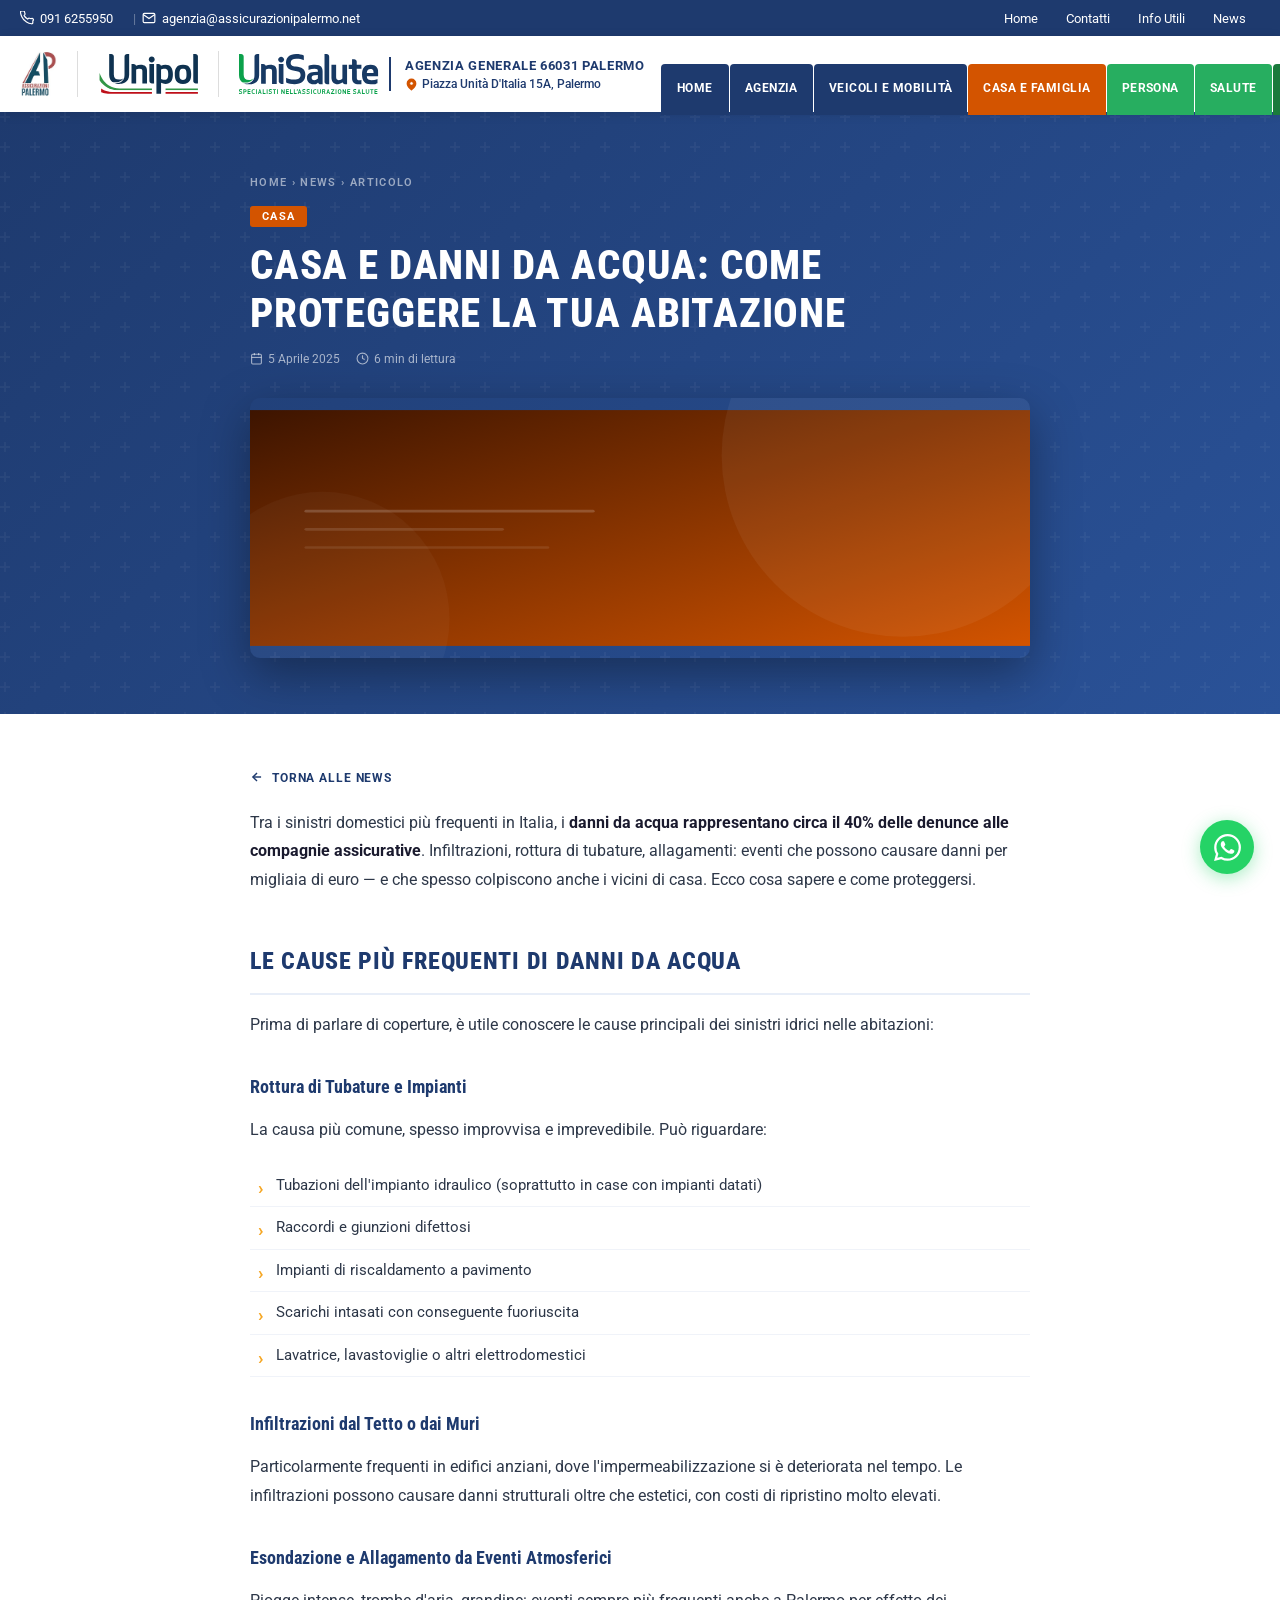
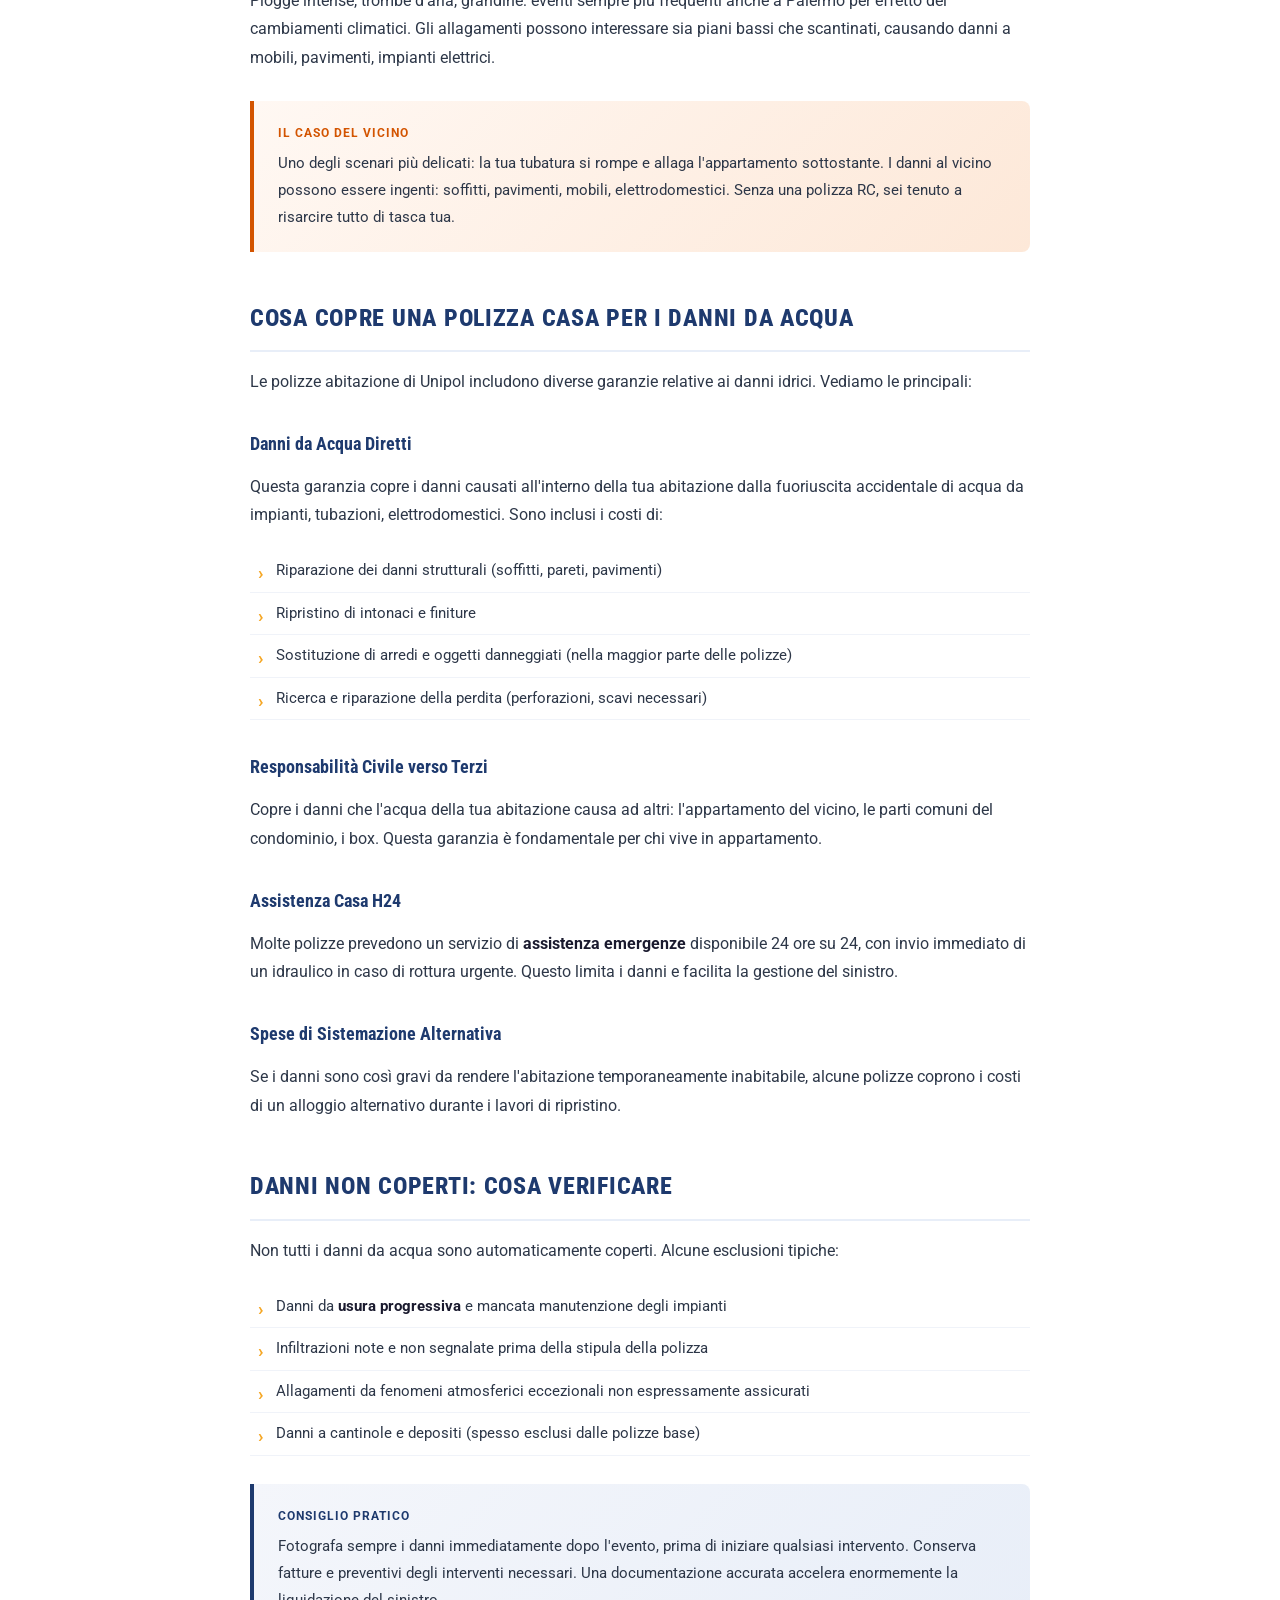
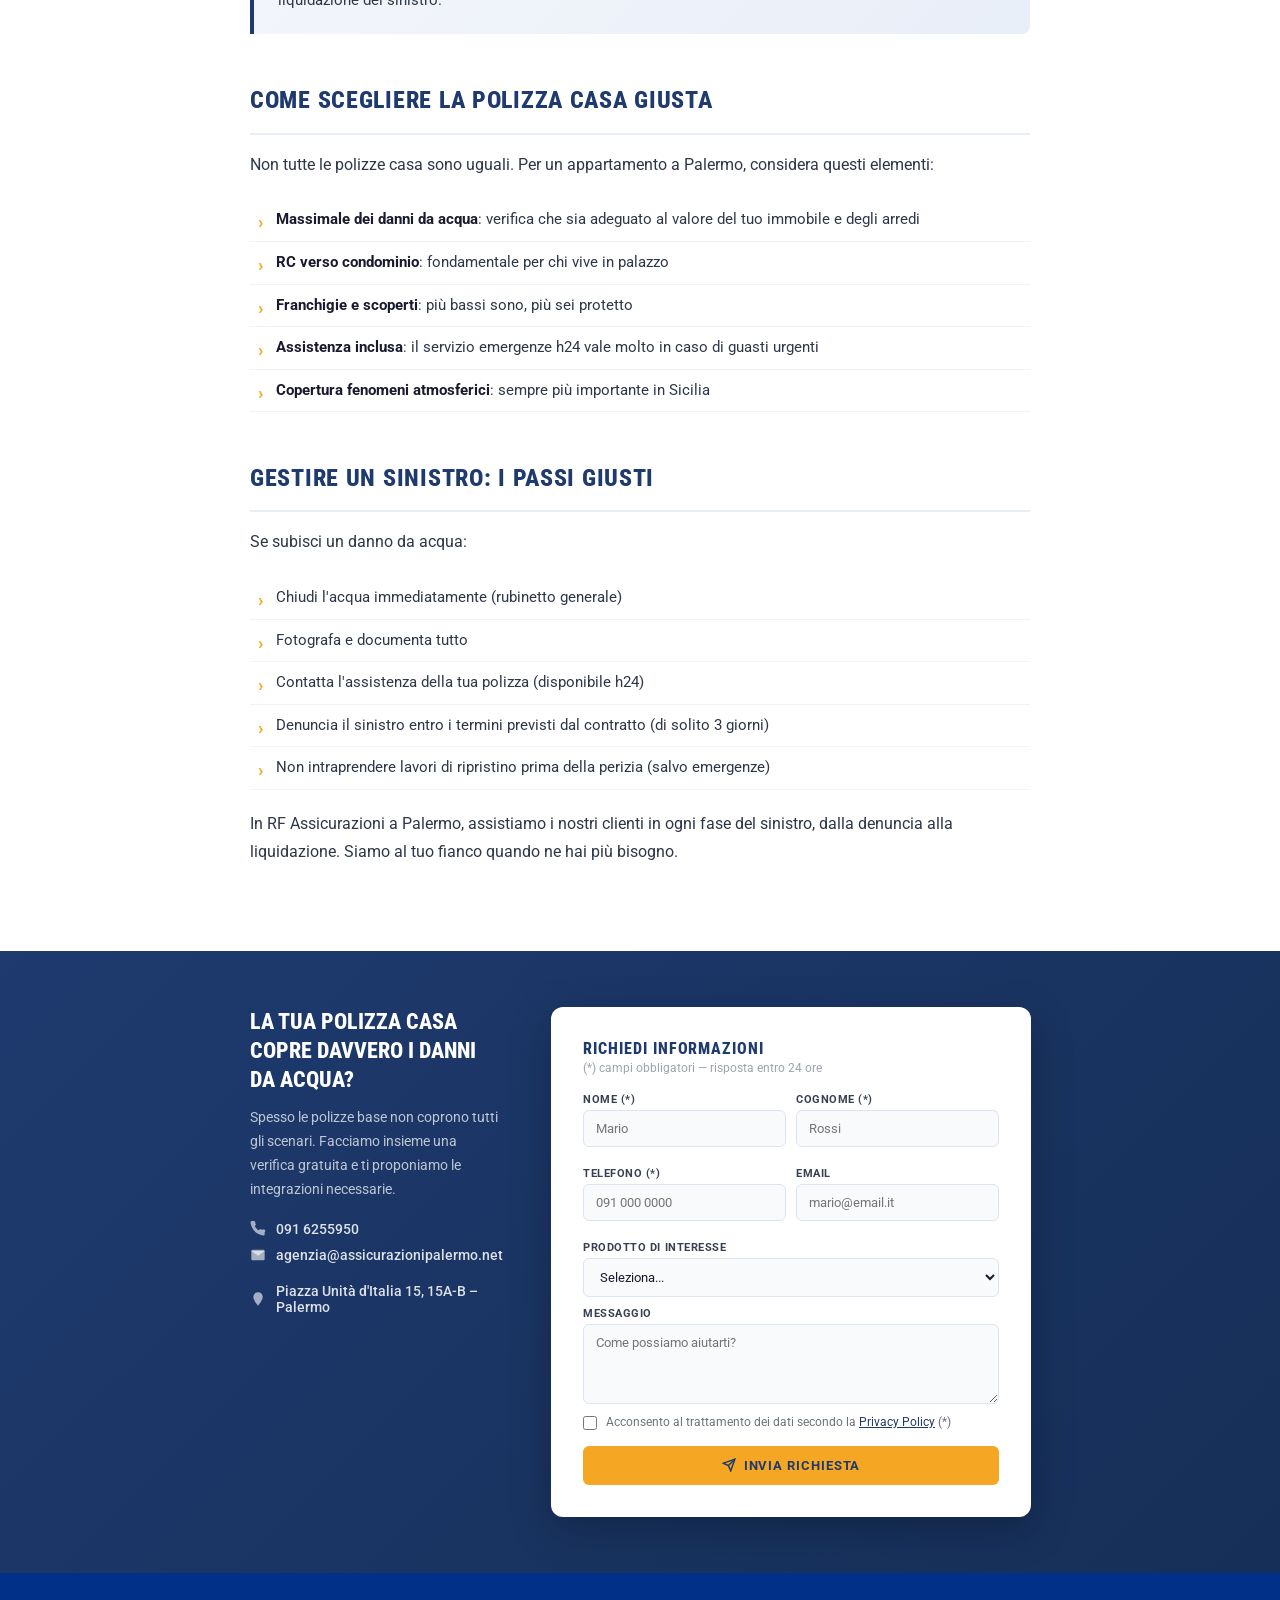
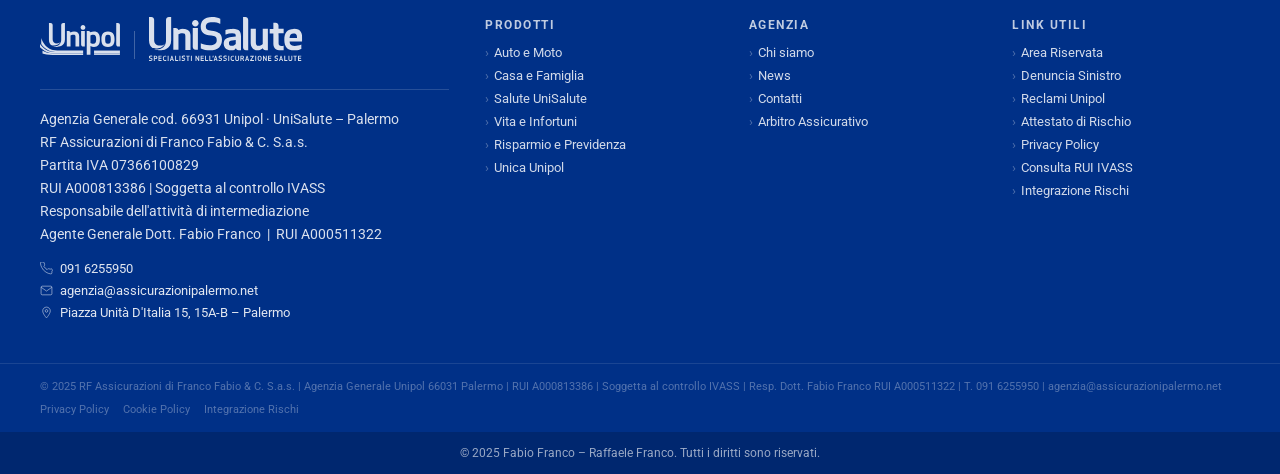
==== news-casa-acqua.html @ b0387297 "Add files via upload" ====
<!DOCTYPE html>
<html lang="it-IT">
<head>

<meta charset="UTF-8">
<meta name="viewport" content="width=device-width, initial-scale=1.0">
<title>Casa e Danni da Acqua: Come Proteggere la Tua Abitazione | RF Assicurazioni Palermo</title>
<meta name="description" content="Guida completa ai danni da acqua in casa: cause, coperture assicurative, cosa fare in caso di sinistro. Polizze casa Unipol a Palermo.">
<link href="https://fonts.googleapis.com/css2?family=Roboto:wght@300;400;500;700&family=Roboto+Condensed:wght@700&display=swap" rel="stylesheet">
<link rel="stylesheet" href="assets/css/style.css">

<style>
/* ══ ARTICLE PAGE ═══════════════════════════════════════════════════════ */
.art-hero{background:linear-gradient(135deg,#1e3a6e 0%,#2a5298 100%);padding:64px 0 56px;position:relative;overflow:hidden}
.art-hero::before{content:'';position:absolute;inset:0;background:url("data:image/svg+xml,%3Csvg width='60' height='60' viewBox='0 0 60 60' xmlns='http://www.w3.org/2000/svg'%3E%3Cg fill='%23ffffff' fill-opacity='0.04'%3E%3Cpath d='M36 34v-4h-2v4h-4v2h4v4h2v-4h4v-2h-4zm0-30V0h-2v4h-4v2h4v4h2V6h4V4h-4zM6 34v-4H4v4H0v2h4v4h2v-4h4v-2H6zM6 4V0H4v4H0v2h4v4h2V6h4V4H6z'/%3E%3C/g%3E%3C/svg%3E")}
.art-hero-in{max-width:860px;margin:0 auto;padding:0 40px;position:relative;z-index:1}
.art-breadcrumb{font-size:.7rem;font-weight:600;color:rgba(255,255,255,.55);text-transform:uppercase;letter-spacing:.12em;margin-bottom:16px}
.art-breadcrumb a{color:rgba(255,255,255,.55);text-decoration:none}
.art-breadcrumb a:hover{color:#f5a623}
.art-cat{display:inline-block;font-size:.68rem;font-weight:700;text-transform:uppercase;letter-spacing:.12em;color:#fff;background:rgba(255,255,255,.18);border-radius:3px;padding:4px 12px;margin-bottom:14px}
.art-hero h1{font-family:'Roboto Condensed',sans-serif;font-size:clamp(1.8rem,3.2vw,2.7rem);font-weight:800;color:#fff;line-height:1.18;margin-bottom:14px;text-transform:uppercase;letter-spacing:.02em}
.art-meta{display:flex;align-items:center;gap:16px;font-size:.76rem;color:rgba(255,255,255,.6)}
.art-meta span{display:flex;align-items:center;gap:5px}
.art-hero-img{width:100%;max-width:860px;margin:32px auto 0;display:block;border-radius:10px;overflow:hidden;box-shadow:0 16px 48px rgba(0,0,0,.35)}
.art-hero-img svg{width:100%;height:260px;display:block}

/* Article layout */
.art-layout{max-width:860px;margin:0 auto;padding:56px 40px 64px}
.art-body{font-size:.97rem;color:#2d3748;line-height:1.85;font-family:'Roboto',sans-serif}
.art-body h2{font-family:'Roboto Condensed',sans-serif;font-size:1.5rem;font-weight:800;color:#1e3a6e;text-transform:uppercase;letter-spacing:.03em;margin:44px 0 16px;padding-bottom:10px;border-bottom:2px solid #e8eef8}
.art-body h3{font-family:'Roboto Condensed',sans-serif;font-size:1.15rem;font-weight:700;color:#1e3a6e;margin:30px 0 12px}
.art-body p{margin-bottom:20px}
.art-body strong{color:#1a1a2e;font-weight:700}
.art-body ul,.art-body ol{margin:16px 0 20px 0;padding-left:0;list-style:none}
.art-body ul li,.art-body ol li{padding:7px 0 7px 26px;position:relative;border-bottom:1px solid #f0f3f9;font-size:.93rem}
.art-body ul li::before{content:'›';position:absolute;left:8px;color:#f5a623;font-weight:700;font-size:1.1rem}
.art-body ol{counter-reset:ol}
.art-body ol li::before{counter-increment:ol;content:counter(ol)'.';position:absolute;left:0;color:#1e3a6e;font-weight:700}

/* Callout box */
.art-callout{background:linear-gradient(135deg,#f4f6fb,#e8eef8);border-left:4px solid #1e3a6e;border-radius:0 8px 8px 0;padding:20px 24px;margin:28px 0;font-size:.92rem}
.art-callout strong{display:block;color:#1e3a6e;font-size:.78rem;text-transform:uppercase;letter-spacing:.08em;margin-bottom:6px}
.art-callout.orange{background:linear-gradient(135deg,#fff8f3,#fde8d8);border-color:#d35400}
.art-callout.orange strong{color:#d35400}
.art-callout.green{background:linear-gradient(135deg,#f0faf5,#d4f0e3);border-color:#27ae60}
.art-callout.green strong{color:#27ae60}

/* CTA section */
.art-cta-section{background:linear-gradient(135deg,#1e3a6e 0%,#162f58 100%);padding:56px 0}
.art-cta-in{max-width:860px;margin:0 auto;padding:0 40px}
.art-cta-grid{display:grid;grid-template-columns:1fr 1.1fr;gap:48px;align-items:start}
.art-cta-text h2{font-family:'Roboto Condensed',sans-serif;font-size:1.4rem;font-weight:800;color:#fff;text-transform:uppercase;margin-bottom:10px;line-height:1.3}
.art-cta-text p{font-size:.88rem;color:rgba(255,255,255,.72);line-height:1.72;margin-bottom:20px}
.art-cta-info{display:flex;align-items:center;gap:10px;margin-bottom:10px}
.art-cta-info svg{width:16px;height:16px;fill:rgba(255,255,255,.6);flex-shrink:0}
.art-cta-info a{font-size:.86rem;color:rgba(255,255,255,.85);text-decoration:none;font-weight:500}
.art-cta-info a:hover{color:#f5a623}
.art-form-box{background:#fff;border-radius:12px;padding:32px;box-shadow:0 12px 40px rgba(0,0,0,.25)}
.art-form-box h3{font-family:'Roboto Condensed',sans-serif;font-size:1rem;font-weight:800;color:#1e3a6e;text-transform:uppercase;letter-spacing:.06em;margin-bottom:3px}
.art-form-sub{font-size:.74rem;color:#9ca3af;margin-bottom:18px}
.af-row{display:grid;grid-template-columns:1fr 1fr;gap:10px;margin-bottom:10px}
.af-g{display:flex;flex-direction:column;gap:4px;margin-bottom:10px}
.af-g label{font-size:.68rem;font-weight:700;color:#374151;text-transform:uppercase;letter-spacing:.05em}
.af-g input,.af-g select,.af-g textarea{border:1.5px solid #dde3ef;border-radius:6px;padding:10px 12px;font-size:.84rem;font-family:'Roboto',sans-serif;color:#1a1a2e;background:#f9fafb;outline:none;transition:border .2s}
.af-g input:focus,.af-g select:focus,.af-g textarea:focus{border-color:#1e3a6e;background:#fff}
.af-g textarea{resize:vertical;min-height:80px}
.af-privacy{display:flex;align-items:flex-start;gap:9px;margin-bottom:14px;font-size:.74rem;color:#6b7280;line-height:1.5}
.af-privacy input{width:14px;height:14px;margin-top:2px;accent-color:#1e3a6e;flex-shrink:0}
.af-privacy a{color:#1e3a6e}
.af-submit{width:100%;display:flex;align-items:center;justify-content:center;gap:8px;background:#f5a623;color:#1e3a6e;font-family:'Roboto',sans-serif;font-weight:700;font-size:.82rem;text-transform:uppercase;letter-spacing:.07em;border:none;border-radius:6px;padding:12px 20px;cursor:pointer;transition:background .2s,transform .15s}
.af-submit:hover{background:#e5941e;transform:translateY(-1px)}
.af-submit svg{stroke:currentColor;fill:none}

/* Back link */
.art-back{display:flex;align-items:center;gap:8px;font-size:.78rem;font-weight:700;color:#1e3a6e;text-decoration:none;text-transform:uppercase;letter-spacing:.07em;margin-bottom:24px;transition:color .15s}
.art-back:hover{color:#f5a623}
.art-back svg{stroke:currentColor;fill:none;width:14px;height:14px}

@media(max-width:768px){
  .art-hero-in,.art-layout,.art-cta-in{padding-left:20px;padding-right:20px}
  .art-hero{padding:40px 0 36px}
  .art-layout{padding-top:36px;padding-bottom:48px}
  .art-cta-grid{grid-template-columns:1fr}
  .af-row{grid-template-columns:1fr}
  .art-form-box{padding:22px 16px}
}
@media(max-width:480px){
  .art-hero h1{font-size:1.5rem}
}
</style>
</head>
<body class="page-news">
<!-- ══ TOPBAR ══ -->
<div class="topbar">
  <div class="topbar-in">
    <div class="t-left">
      <a href="tel:+390916255950" class="t-item">
        <svg viewBox="0 0 24 24"><path d="M22 16.92v3a2 2 0 01-2.18 2 19.79 19.79 0 01-8.63-3.07A19.5 19.5 0 013.07 9.81 19.79 19.79 0 01.84 2 2 2 0 012.83 0h3a2 2 0 012 1.72c.127.96.361 1.903.7 2.81a2 2 0 01-.45 2.11L7.09 7.91a16 16 0 006 6l.98-.98a2 2 0 012.11-.45c.907.339 1.85.573 2.81.7A2 2 0 0122 16.92z"/></svg>
        091 6255950
      </a>
      <span class="t-sep-v">|</span>
      <a href="mailto:agenzia@assicurazionipalermo.net" class="t-item">
        <svg viewBox="0 0 24 24"><path d="M4 4h16c1.1 0 2 .9 2 2v12c0 1.1-.9 2-2 2H4c-1.1 0-2-.9-2-2V6c0-1.1.9-2 2-2z"/><polyline points="22,6 12,13 2,6"/></svg>
        agenzia@assicurazionipalermo.net
      </a>
    </div>
            <div class="t-right">
      <a href="index.html">Home</a>
      <a href="index.html#contatti">Contatti</a>
      <a href="page-info-utili.html">Info Utili</a>
      <a href="page-news.html" class="t-btn-solid">News</a>
    </div>
  </div>
</div>

<!-- ══ HEADER ══ -->
<header id="hdr">
  <div class="hdr-in">
    <!-- LOGO GROUP -->
    <div class="logo-group">
      <!-- Logo Assicurazioni Palermo -->
      <!-- logo-link --><a href="index.html" class="logo-main-link" aria-label="Home"><img class="logo-main"
        src="[data-uri]"
        alt="Assicurazioni Palermo"
        onerror="this.style.display='none';document.getElementById('logo-fb').style.display='block'"></a>
      <span id="logo-fb" style="display:none;font-family:'Roboto Condensed',sans-serif;font-weight:700;font-size:1rem;color:#2a5298">Assicurazioni Palermo</span>

      <div class="logo-sep"></div>

      <!-- Logo Unipol (stesso del sito valoreunipol) -->
      <img class="logo-unipol" src="[data-uri]" alt="Unipol">
      
      <div class="logo-sep"></div>

      <!-- Logo UniSalute -->
      <img class="logo-unisalute" src="[data-uri]" alt="UniSalute">
      
      <div class="agenzia-label">
        <strong>Agenzia Generale 66031 Palermo</strong>
        <a href="https://share.google/YKqGY2r3kEYhXg4gZ'Italia+15,+90144+Palermo" target="_blank">
          <svg viewBox="0 0 24 24"><path d="M21 10c0 7-9 13-9 13s-9-6-9-13a9 9 0 0118 0z" fill="#d35400" stroke="#d35400" stroke-width="0"/><circle cx="12" cy="10" r="3" fill="#fff"/></svg>
          Piazza Unità D'Italia 15A, Palermo
        </a>
      </div>
    </div>

    <!-- NAV pulsanti colorati come valoreunipol -->
        <nav class="main-nav" id="main-nav" aria-label="Navigazione principale">
      <a href="index.html" class="nav-agenzia nav-home">Home</a>
      <a href="page-agenzia-(1).html" class="nav-agenzia">Agenzia</a>
      <a href="page-auto-(1).html" class="nav-veicoli">Veicoli e Mobilità</a>
      <a href="page-casa-(1).html" class="nav-casa">Casa e Famiglia</a>
      <a href="page-persona.html" class="nav-persona">Persona</a>
      <a href="page-sanitaria-(1).html" class="nav-salute">Salute</a>
      <a href="page-previdenza.html" class="nav-risparmio">Risparmio e Previdenza</a>
    </nav>
    <div class="ham" onclick="toggleMenu()" id="ham"><span></span><span></span><span></span></div>
  </div>
  <div class="mob-nav" id="mobnav" aria-hidden="true">

  <!-- Header: RF logo + Unipol + UniSalute + chiudi — tutto in una riga bianca -->
  <div class="mnv-head">
    <div class="mnv-logos">
      <a href="index.html" class="mnv-rf-link">
        <img src="[data-uri]" alt="RF Assicurazioni Palermo" class="mnv-rf-logo">
      </a>
      <div class="mnv-sep"></div>
      <img src="[data-uri]" alt="Unipol" class="mnv-logo-img">
      <div class="mnv-sep"></div>
      <img src="[data-uri]" alt="UniSalute" class="mnv-logo-img">
    </div>
    <button class="mnv-close" onclick="closeMenu()" aria-label="Chiudi menu">
      <svg viewBox="0 0 24 24" width="16" height="16" fill="none" stroke="#1e3a6e" stroke-width="2.5"><line x1="18" y1="6" x2="6" y2="18"/><line x1="6" y1="6" x2="18" y2="18"/></svg>
    </button>
  </div>

  <!-- Indirizzo agenzia sotto header -->
  <div class="mnv-address">
    Agenzia Generale 66031 &mdash;
    <a href="https://maps.app.goo.gl/1pdCAauV5kCiYmm87" target="_blank" rel="noopener">Piazza Unità d’Italia 15A, Palermo</a>
  </div>

  <!-- Voci menu -->
  <nav class="mnv-links" aria-label="Navigazione">
    <a href="index.html" class="mnv-item">Home <svg viewBox="0 0 24 24" width="13" height="13" fill="none" stroke="rgba(255,255,255,.4)" stroke-width="2"><line x1="5" y1="12" x2="19" y2="12"/><polyline points="12 5 19 12 12 19"/></svg></a>
    <a href="page-agenzia-(1).html" class="mnv-item">Agenzia <svg viewBox="0 0 24 24" width="13" height="13" fill="none" stroke="rgba(255,255,255,.4)" stroke-width="2"><line x1="5" y1="12" x2="19" y2="12"/><polyline points="12 5 19 12 12 19"/></svg></a>
    <a href="page-auto-(1).html" class="mnv-item">Veicoli e Mobilità <svg viewBox="0 0 24 24" width="13" height="13" fill="none" stroke="rgba(255,255,255,.4)" stroke-width="2"><line x1="5" y1="12" x2="19" y2="12"/><polyline points="12 5 19 12 12 19"/></svg></a>
    <a href="page-casa-(1).html" class="mnv-item">Casa e Famiglia <svg viewBox="0 0 24 24" width="13" height="13" fill="none" stroke="rgba(255,255,255,.4)" stroke-width="2"><line x1="5" y1="12" x2="19" y2="12"/><polyline points="12 5 19 12 12 19"/></svg></a>
    <div class="mnv-dropdown">
      <button class="mnv-dropdown-toggle" onclick="toggleDropdown(this)" type="button">
        Persona <svg viewBox="0 0 24 24" width="11" height="11" fill="none" stroke="rgba(255,255,255,.5)" stroke-width="2"><polyline points="6 9 12 15 18 9"/></svg>
      </button>
      <div class="mnv-dropdown-body">
        <a href="page-infortuni-(1).html">Assicurazione Infortuni <svg viewBox="0 0 24 24" width="13" height="13" fill="none" stroke="rgba(255,255,255,.4)" stroke-width="2"><line x1="5" y1="12" x2="19" y2="12"/><polyline points="12 5 19 12 12 19"/></svg></a>
        <a href="page-tcm-(1).html">TCM <svg viewBox="0 0 24 24" width="13" height="13" fill="none" stroke="rgba(255,255,255,.4)" stroke-width="2"><line x1="5" y1="12" x2="19" y2="12"/><polyline points="12 5 19 12 12 19"/></svg></a>
        <a href="page-sanitaria-(1).html">Sanitaria UniSalute <svg viewBox="0 0 24 24" width="13" height="13" fill="none" stroke="rgba(255,255,255,.4)" stroke-width="2"><line x1="5" y1="12" x2="19" y2="12"/><polyline points="12 5 19 12 12 19"/></svg></a>
        <a href="page-ltc.html">LTC Autosufficienza <svg viewBox="0 0 24 24" width="13" height="13" fill="none" stroke="rgba(255,255,255,.4)" stroke-width="2"><line x1="5" y1="12" x2="19" y2="12"/><polyline points="12 5 19 12 12 19"/></svg></a>
      </div>
    </div>
    <a href="page-previdenza.html" class="mnv-item">Risparmio e Previdenza <svg viewBox="0 0 24 24" width="13" height="13" fill="none" stroke="rgba(255,255,255,.4)" stroke-width="2"><line x1="5" y1="12" x2="19" y2="12"/><polyline points="12 5 19 12 12 19"/></svg></a>
    <a href="page-risparmio.html" class="mnv-item">Previdenza Integrativa <svg viewBox="0 0 24 24" width="13" height="13" fill="none" stroke="rgba(255,255,255,.4)" stroke-width="2"><line x1="5" y1="12" x2="19" y2="12"/><polyline points="12 5 19 12 12 19"/></svg></a>
    <a href="page-investimento.html" class="mnv-item">Investimento <svg viewBox="0 0 24 24" width="13" height="13" fill="none" stroke="rgba(255,255,255,.4)" stroke-width="2"><line x1="5" y1="12" x2="19" y2="12"/><polyline points="12 5 19 12 12 19"/></svg></a>
    <a href="page-medici-(1).html" class="mnv-item">Medici <svg viewBox="0 0 24 24" width="13" height="13" fill="none" stroke="rgba(255,255,255,.4)" stroke-width="2"><line x1="5" y1="12" x2="19" y2="12"/><polyline points="12 5 19 12 12 19"/></svg></a>
    <a href="page-info-utili.html" class="mnv-item">Info Utili <svg viewBox="0 0 24 24" width="13" height="13" fill="none" stroke="rgba(255,255,255,.4)" stroke-width="2"><line x1="5" y1="12" x2="19" y2="12"/><polyline points="12 5 19 12 12 19"/></svg></a>
    <a href="page-news.html" class="mnv-item mnv-active">News <svg viewBox="0 0 24 24" width="13" height="13" fill="none" stroke="rgba(255,255,255,.4)" stroke-width="2"><line x1="5" y1="12" x2="19" y2="12"/><polyline points="12 5 19 12 12 19"/></svg></a>
  </nav>

  <!-- Footer CTA -->
  <div class="mnv-foot">
    <div class="mnv-contact">
      <svg viewBox="0 0 24 24" width="13" height="13" fill="none" stroke="rgba(255,255,255,.5)" stroke-width="2"><path d="M22 16.92v3a2 2 0 01-2.18 2 19.79 19.79 0 01-8.63-3.07A19.5 19.5 0 013.07 9.81 19.79 19.79 0 01.84 2 2 2 0 012.83 0h3a2 2 0 012 1.72c.127.96.361 1.903.7 2.81a2 2 0 01-.45 2.11L7.09 7.91a16 16 0 006 6l.98-.98a2 2 0 012.11-.45c.907.339 1.85.573 2.81.7A2 2 0 0122 16.92z"/></svg>
      <a href="tel:+390916255950">091 6255950</a>
    </div>
    <a href="index.html#contatti" class="mnv-cta-btn">Richiedi preventivo</a>
  </div>

</div>
</header>
<section class="art-hero">
  <div class="art-hero-in">
    <div class="art-breadcrumb"><a href="index.html">Home</a> › <a href="page-news.html">News</a> › Articolo</div>
    <span class="art-cat" style="background:#d35400">Casa</span>
    <h1>Casa e Danni da Acqua: Come Proteggere la Tua Abitazione</h1>
    <div class="art-meta">
      <span><svg viewBox="0 0 24 24" width="13" height="13" fill="none" stroke="currentColor" stroke-width="2"><rect x="3" y="4" width="18" height="18" rx="2"/><line x1="16" y1="2" x2="16" y2="6"/><line x1="8" y1="2" x2="8" y2="6"/><line x1="3" y1="10" x2="21" y2="10"/></svg>5 Aprile 2025</span>
      <span><svg viewBox="0 0 24 24" width="13" height="13" fill="none" stroke="currentColor" stroke-width="2"><circle cx="12" cy="12" r="10"/><polyline points="12 6 12 12 16 14"/></svg>6 min di lettura</span>
    </div>
    <div class="art-hero-img">
<svg viewBox="0 0 860 260" xmlns="http://www.w3.org/2000/svg">
  <defs><linearGradient id="hgnews" x1="0" y1="0" x2="1" y2="1">
    <stop offset="0%" stop-color="#3d1400"/>
    <stop offset="100%" stop-color="#d35400"/>
  </linearGradient></defs>
  <rect width="860" height="260" fill="url(#hgnews)"/>
  <circle cx="720" cy="50" r="200" fill="rgba(255,255,255,0.05)"/>
  <circle cx="80" cy="230" r="140" fill="rgba(255,255,255,0.03)"/>
  <rect x="60" y="110" width="320" height="3" rx="2" fill="rgba(255,255,255,0.18)"/>
  <rect x="60" y="130" width="220" height="3" rx="2" fill="rgba(255,255,255,0.12)"/>
  <rect x="60" y="150" width="270" height="3" rx="2" fill="rgba(255,255,255,0.09)"/>
</svg>
</div>
  </div>
</section>
<div class="art-layout">
  <a href="page-news.html" class="art-back"><svg viewBox="0 0 24 24" stroke-width="2.5"><line x1="19" y1="12" x2="5" y2="12"/><polyline points="12 19 5 12 12 5"/></svg>Torna alle News</a>
  <div class="art-body">
<p>Tra i sinistri domestici più frequenti in Italia, i <strong>danni da acqua rappresentano circa il 40% delle denunce alle compagnie assicurative</strong>. Infiltrazioni, rottura di tubature, allagamenti: eventi che possono causare danni per migliaia di euro — e che spesso colpiscono anche i vicini di casa. Ecco cosa sapere e come proteggersi.</p>

<h2>Le Cause Più Frequenti di Danni da Acqua</h2>
<p>Prima di parlare di coperture, è utile conoscere le cause principali dei sinistri idrici nelle abitazioni:</p>

<h3>Rottura di Tubature e Impianti</h3>
<p>La causa più comune, spesso improvvisa e imprevedibile. Può riguardare:</p>
<ul>
<li>Tubazioni dell'impianto idraulico (soprattutto in case con impianti datati)</li>
<li>Raccordi e giunzioni difettosi</li>
<li>Impianti di riscaldamento a pavimento</li>
<li>Scarichi intasati con conseguente fuoriuscita</li>
<li>Lavatrice, lavastoviglie o altri elettrodomestici</li>
</ul>

<h3>Infiltrazioni dal Tetto o dai Muri</h3>
<p>Particolarmente frequenti in edifici anziani, dove l'impermeabilizzazione si è deteriorata nel tempo. Le infiltrazioni possono causare danni strutturali oltre che estetici, con costi di ripristino molto elevati.</p>

<h3>Esondazione e Allagamento da Eventi Atmosferici</h3>
<p>Piogge intense, trombe d'aria, grandine: eventi sempre più frequenti anche a Palermo per effetto dei cambiamenti climatici. Gli allagamenti possono interessare sia piani bassi che scantinati, causando danni a mobili, pavimenti, impianti elettrici.</p>

<div class="art-callout orange">
<strong>Il Caso del Vicino</strong>
Uno degli scenari più delicati: la tua tubatura si rompe e allaga l'appartamento sottostante. I danni al vicino possono essere ingenti: soffitti, pavimenti, mobili, elettrodomestici. Senza una polizza RC, sei tenuto a risarcire tutto di tasca tua.
</div>

<h2>Cosa Copre una Polizza Casa per i Danni da Acqua</h2>
<p>Le polizze abitazione di Unipol includono diverse garanzie relative ai danni idrici. Vediamo le principali:</p>

<h3>Danni da Acqua Diretti</h3>
<p>Questa garanzia copre i danni causati all'interno della tua abitazione dalla fuoriuscita accidentale di acqua da impianti, tubazioni, elettrodomestici. Sono inclusi i costi di:</p>
<ul>
<li>Riparazione dei danni strutturali (soffitti, pareti, pavimenti)</li>
<li>Ripristino di intonaci e finiture</li>
<li>Sostituzione di arredi e oggetti danneggiati (nella maggior parte delle polizze)</li>
<li>Ricerca e riparazione della perdita (perforazioni, scavi necessari)</li>
</ul>

<h3>Responsabilità Civile verso Terzi</h3>
<p>Copre i danni che l'acqua della tua abitazione causa ad altri: l'appartamento del vicino, le parti comuni del condominio, i box. Questa garanzia è fondamentale per chi vive in appartamento.</p>

<h3>Assistenza Casa H24</h3>
<p>Molte polizze prevedono un servizio di <strong>assistenza emergenze</strong> disponibile 24 ore su 24, con invio immediato di un idraulico in caso di rottura urgente. Questo limita i danni e facilita la gestione del sinistro.</p>

<h3>Spese di Sistemazione Alternativa</h3>
<p>Se i danni sono così gravi da rendere l'abitazione temporaneamente inabitabile, alcune polizze coprono i costi di un alloggio alternativo durante i lavori di ripristino.</p>

<h2>Danni Non Coperti: Cosa Verificare</h2>
<p>Non tutti i danni da acqua sono automaticamente coperti. Alcune esclusioni tipiche:</p>
<ul>
<li>Danni da <strong>usura progressiva</strong> e mancata manutenzione degli impianti</li>
<li>Infiltrazioni note e non segnalate prima della stipula della polizza</li>
<li>Allagamenti da fenomeni atmosferici eccezionali non espressamente assicurati</li>
<li>Danni a cantinole e depositi (spesso esclusi dalle polizze base)</li>
</ul>

<div class="art-callout">
<strong>Consiglio pratico</strong>
Fotografa sempre i danni immediatamente dopo l'evento, prima di iniziare qualsiasi intervento. Conserva fatture e preventivi degli interventi necessari. Una documentazione accurata accelera enormemente la liquidazione del sinistro.
</div>

<h2>Come Scegliere la Polizza Casa Giusta</h2>
<p>Non tutte le polizze casa sono uguali. Per un appartamento a Palermo, considera questi elementi:</p>
<ul>
<li><strong>Massimale dei danni da acqua</strong>: verifica che sia adeguato al valore del tuo immobile e degli arredi</li>
<li><strong>RC verso condominio</strong>: fondamentale per chi vive in palazzo</li>
<li><strong>Franchigie e scoperti</strong>: più bassi sono, più sei protetto</li>
<li><strong>Assistenza inclusa</strong>: il servizio emergenze h24 vale molto in caso di guasti urgenti</li>
<li><strong>Copertura fenomeni atmosferici</strong>: sempre più importante in Sicilia</li>
</ul>

<h2>Gestire un Sinistro: I Passi Giusti</h2>
<p>Se subisci un danno da acqua:</p>
<ul>
<li>Chiudi l'acqua immediatamente (rubinetto generale)</li>
<li>Fotografa e documenta tutto</li>
<li>Contatta l'assistenza della tua polizza (disponibile h24)</li>
<li>Denuncia il sinistro entro i termini previsti dal contratto (di solito 3 giorni)</li>
<li>Non intraprendere lavori di ripristino prima della perizia (salvo emergenze)</li>
</ul>
<p>In RF Assicurazioni a Palermo, assistiamo i nostri clienti in ogni fase del sinistro, dalla denuncia alla liquidazione. Siamo al tuo fianco quando ne hai più bisogno.</p>
</div>
</div>
<section class="art-cta-section">
  <div class="art-cta-in">
    <div class="art-cta-grid">
      <div class="art-cta-text">
        <h2>La tua polizza casa copre davvero i danni da acqua?</h2>
        <p>Spesso le polizze base non coprono tutti gli scenari. Facciamo insieme una verifica gratuita e ti proponiamo le integrazioni necessarie.</p>
        <div class="art-cta-info"><svg viewBox="0 0 24 24"><path d="M22 16.92v3a2 2 0 01-2.18 2 19.79 19.79 0 01-8.63-3.07A19.5 19.5 0 013.07 9.81 19.79 19.79 0 01.84 2 2 2 0 012.83 0h3a2 2 0 012 1.72c.127.96.361 1.903.7 2.81a2 2 0 01-.45 2.11L7.09 7.91a16 16 0 006 6l.98-.98a2 2 0 012.11-.45c.907.339 1.85.573 2.81.7A2 2 0 0122 16.92z"/></svg><a href="tel:+390916255950">091 6255950</a></div>
        <div class="art-cta-info"><svg viewBox="0 0 24 24"><path d="M4 4h16c1.1 0 2 .9 2 2v12c0 1.1-.9 2-2 2H4c-1.1 0-2-.9-2-2V6c0-1.1.9-2 2-2z"/><polyline points="22,6 12,13 2,6"/></svg><a href="mailto:agenzia@assicurazionipalermo.net">agenzia@assicurazionipalermo.net</a></div>
        <div class="art-cta-info" style="margin-top:20px"><svg viewBox="0 0 24 24"><path d="M12 2C8.13 2 5 5.13 5 9c0 5.25 7 13 7 13s7-7.75 7-13c0-3.87-3.13-7-7-7z" fill="rgba(255,255,255,.6)"/></svg><a href="https://maps.app.goo.gl/xx2Zg3boCN2ZGbv77" target="_blank">Piazza Unità d'Italia 15, 15A-B – Palermo</a></div>
      </div>
      <div class="art-form-box">
        <h3>Richiedi informazioni</h3>
        <p class="art-form-sub">(*) campi obbligatori — risposta entro 24 ore</p>
        <form action="https://formspree.io/f/mzdowjyn" method="POST">
          <input type="hidden" name="_subject" value="Preventivo Polizza Casa – RF Assicurazioni Palermo">
          <input type="text" name="_gotcha" style="display:none">
          <div class="af-row">
            <div class="af-g"><label>Nome (*)</label><input type="text" name="Nome" placeholder="Mario" required></div>
            <div class="af-g"><label>Cognome (*)</label><input type="text" name="Cognome" placeholder="Rossi" required></div>
          </div>
          <div class="af-row">
            <div class="af-g"><label>Telefono (*)</label><input type="tel" name="Telefono" placeholder="091 000 0000" required></div>
            <div class="af-g"><label>Email</label><input type="email" name="Email" placeholder="mario@email.it"></div>
          </div>
          <div class="af-g"><label>Prodotto di interesse</label>
            <select name="Prodotto">
              <option value="">Seleziona...</option><option>Polizza Casa Completa</option><option>RC Condominiale</option><option>Assistenza Casa H24</option><option>Rinnovo/Verifica polizza esistente</option><option>Altro</option>
            </select>
          </div>
          <div class="af-g"><label>Messaggio</label><textarea name="Messaggio" placeholder="Come possiamo aiutarti?"></textarea></div>
          <div class="af-privacy">
            <input type="checkbox" id="priv_art" name="privacy" required>
            <label for="priv_art">Acconsento al trattamento dei dati secondo la <a href="page-privacy.html" target="_blank">Privacy Policy</a> (*)</label>
          </div>
          <button type="submit" class="af-submit">
            <svg viewBox="0 0 24 24" width="14" height="14" stroke-width="2.5"><line x1="22" y1="2" x2="11" y2="13"/><polygon points="22 2 15 22 11 13 2 9 22 2"/></svg>
            Invia richiesta
          </button>
        </form>
      </div>
    </div>
  </div>
</section>
<footer>
  <div class="footer-grid">
    <div class="fb">
      <div class="footer-logo-group" style="display:flex;align-items:center;gap:14px;margin-bottom:18px;padding-bottom:16px;border-bottom:1px solid rgba(255,255,255,.15)">
        <img src="[data-uri]" alt="Unipol" style="height:32px;width:auto;object-fit:contain;display:block">
        <div style="width:1px;height:28px;background:rgba(255,255,255,.25)"></div>
        <img src="[data-uri]" alt="UniSalute" style="height:44px;width:auto;object-fit:contain">
      </div>
      <p class="fd">Agenzia Generale cod. 66931 Unipol · UniSalute – Palermo<br>
RF Assicurazioni di Franco Fabio &amp; C. S.a.s.<br>
Partita IVA 07366100829<br>
RUI A000813386 | Soggetta al controllo IVASS<br>
Responsabile dell&apos;attività di intermediazione<br>
Agente Generale Dott. Fabio Franco &nbsp;|&nbsp; RUI A000511322</p>
      <div class="fb-contacts">
        <a href="tel:+390916255950"><svg viewBox="0 0 24 24"><path d="M22 16.92v3a2 2 0 01-2.18 2 19.79 19.79 0 01-8.63-3.07A19.5 19.5 0 013.07 9.81 19.79 19.79 0 01.84 2 2 2 0 012.83 0h3a2 2 0 012 1.72c.127.96.361 1.903.7 2.81a2 2 0 01-.45 2.11L7.09 7.91a16 16 0 006 6l.98-.98a2 2 0 012.11-.45c.907.339 1.85.573 2.81.7A2 2 0 0122 16.92z"/></svg>091 6255950</a>
        <a href="mailto:agenzia@assicurazionipalermo.net"><svg viewBox="0 0 24 24"><path d="M4 4h16c1.1 0 2 .9 2 2v12c0 1.1-.9 2-2 2H4c-1.1 0-2-.9-2-2V6c0-1.1.9-2 2-2z"/><polyline points="22,6 12,13 2,6"/></svg>agenzia@assicurazionipalermo.net</a>
        <a href="https://share.google/YKqGY2r3kEYhXg4gZ'Italia+15,+90144+Palermo" target="_blank"><svg viewBox="0 0 24 24" fill="currentColor" stroke="none"><path d="M12 2C8.13 2 5 5.13 5 9c0 5.25 7 13 7 13s7-7.75 7-13c0-3.87-3.13-7-7-7zm0 9.5c-1.38 0-2.5-1.12-2.5-2.5s1.12-2.5 2.5-2.5 2.5 1.12 2.5 2.5-1.12 2.5-2.5 2.5z"/></svg>Piazza Unità D'Italia 15, 15A-B – Palermo</a>
      </div>
    </div>
    <div class="fc">
      <h5>Prodotti</h5>
      <ul>
        <li><a href="page-auto-(1).html">Auto e Moto</a></li>
        <li><a href="page-casa-(1).html">Casa e Famiglia</a></li>
        <li><a href="page-sanitaria-(1).html">Salute UniSalute</a></li>
        <li><a href="page-previdenza.html">Vita e Infortuni</a></li>
        <li><a href="page-previdenza.html">Risparmio e Previdenza</a></li>
        <li><a href="page-auto-(1).html">Unica Unipol</a></li>
      </ul>
    </div>
    <div class="fc">
      <h5>Agenzia</h5>
      <ul>
        <li><a href="page-agenzia-(1).html">Chi siamo</a></li>
        <li><a href="page-news.html">News</a></li>
        <li><a href="index.html#contatti">Contatti</a></li>
        <li><a href="page-legale.html">Arbitro Assicurativo</a></li>
      </ul>
    </div>
    <div class="fc">
      <h5>Link Utili</h5>
      <ul>
        <li><a href="https://www.unipol.it/myportal/area_riservata/home">Area Riservata</a></li>
        <li><a href="https://www.unipolsai.it/denuncia-sinistri">Denuncia Sinistro</a></li>
        <li><a href="https://www.unipolsai.it/servizio-clienti/reclami">Reclami Unipol</a></li>
        <li><a href="https://www.unipol.it/tpdweb/attestato-di-rischio">Attestato di Rischio</a></li>
        <li><a href="page-privacy.html">Privacy Policy</a></li>
        <li><a href="https://www.ivass.it/consumatori/rui/index.html">Consulta RUI IVASS</a></li>
        <li><a href="index.html">Integrazione Rischi</a></li>
      </ul>
    </div>
  </div>
  <div class="footer-bot">
    <div class="footer-bot-in">
      <span>© 2025 RF Assicurazioni di Franco Fabio &amp; C. S.a.s. | Agenzia Generale Unipol 66031 Palermo | RUI A000813386 | Soggetta al controllo IVASS | Resp. Dott. Fabio Franco RUI A000511322 | T. <a href="tel:+390916255950">091 6255950</a> | <a href="mailto:agenzia@assicurazionipalermo.net">agenzia@assicurazionipalermo.net</a></span>
      <div class="flinks">
        <a href="page-privacy.html">Privacy Policy</a>
        <a href="#">Cookie Policy</a>
        <a href="index.html">Integrazione Rischi</a>
      </div>
    </div>
  </div>
  

  <div class="footer-firma">
    <p>© 2025 Fabio Franco – Raffaele Franco. Tutti i diritti sono riservati.</p>
  </div>
</footer>
<a href="https://wa.me/390916255950" class="wa-btn" title="WhatsApp">
  <svg viewBox="0 0 24 24"><path d="M17.472 14.382c-.297-.149-1.758-.867-2.03-.967-.273-.099-.471-.148-.67.15-.197.297-.767.966-.94 1.164-.173.199-.347.223-.644.075-.297-.15-1.255-.463-2.39-1.475-.883-.788-1.48-1.761-1.653-2.059-.173-.297-.018-.458.13-.606.134-.133.298-.347.446-.52.149-.174.198-.298.298-.497.099-.198.05-.371-.025-.52-.075-.149-.669-1.612-.916-2.207-.242-.579-.487-.5-.669-.51-.173-.008-.371-.01-.57-.01-.198 0-.52.074-.792.372-.272.297-1.04 1.016-1.04 2.479 0 1.462 1.065 2.875 1.213 3.074.149.198 2.096 3.2 5.077 4.487.709.306 1.262.489 1.694.625.712.227 1.36.195 1.871.118.571-.085 1.758-.719 2.006-1.413.248-.694.248-1.289.173-1.413-.074-.124-.272-.198-.57-.347m-5.421 7.403h-.004a9.87 9.87 0 01-5.031-1.378l-.361-.214-3.741.982.998-3.648-.235-.374a9.86 9.86 0 01-1.51-5.26c.001-5.45 4.436-9.884 9.888-9.884 2.64 0 5.122 1.03 6.988 2.898a9.825 9.825 0 012.893 6.994c-.003 5.45-4.437 9.884-9.885 9.884m8.413-18.297A11.815 11.815 0 0012.05 0C5.495 0 .16 5.335.157 11.892c0 2.096.547 4.142 1.588 5.945L.057 24l6.305-1.654a11.882 11.882 0 005.683 1.448h.005c6.554 0 11.89-5.335 11.893-11.893a11.821 11.821 0 00-3.48-8.413z"/></svg>
</a>
<script src="assets/js/main.js" defer></script>
</body>
</html>
---- assets/css/style.css ----
/* === FIX OVERFLOW MOBILE - UNICA MODIFICA === */
html,body{overflow-x:hidden}
*{box-sizing:border-box}
section,div,header,main,footer{max-width:100%}
img{max-width:100%;height:auto}
/* === END FIX === */

*,*::before,*::after{box-sizing:border-box;margin:0;padding:0}
:root{
  --blu:#003087;
  --blu-dark:#002070;
  --blu-light:#e8eef8;
  --rosso:#E30613;
  --gold:#F5A800;
  --white:#fff;
  --gray-light:#f4f6fb;
  --gray:#6b7280;
  --border:#dde3ef;
  --text:#1a1a2e;
}
html{scroll-behavior:smooth}
body{font-family:'Roboto',sans-serif;color:var(--text);background:var(--white);overflow-x:hidden}

/* ══════════════════════════════
   TOPBAR  (identico a valoreunipol — blu #1e3a6e)
══════════════════════════════ */
.topbar{background:#1e3a6e;padding:0}
.topbar-in{max-width:100%;padding:0 20px;display:flex;justify-content:space-between;align-items:center;height:36px}
.t-left{display:flex;align-items:center;gap:0;flex-wrap:wrap}
.t-item{display:flex;align-items:center;gap:6px;font-size:.8rem;color:#fff;font-weight:400;text-decoration:none;padding:0 14px 0 0;font-family:'Roboto',sans-serif}
.t-item svg{width:14px;height:14px;flex-shrink:0;stroke:#fff;fill:none;stroke-width:2}
.t-item:hover{color:#cde}
.t-sep-v{color:rgba(255,255,255,.35);font-size:.8rem;padding:0 6px}
.t-right{display:flex;align-items:center;gap:0}
.t-right a{font-size:.8rem;color:#fff;text-decoration:none;font-weight:400;padding:0 14px;height:36px;display:flex;align-items:center;transition:background .15s;font-family:'Roboto',sans-serif}
.t-right a:hover{background:rgba(255,255,255,.12)}
.t-right a.t-green{background:#27ae60;font-weight:700;letter-spacing:.02em}
.t-right a.t-green:hover{background:#219a52}

/* ══════════════════════════════
   HEADER (identico a valoreunipol)
══════════════════════════════ */
header{background:var(--white);position:sticky;top:0;z-index:300;
  border-bottom:none;
  box-shadow:0 2px 10px rgba(0,0,0,.12)}
.hdr-in{max-width:100%;padding:0 20px;display:flex;align-items:center;justify-content:space-between;height:76px;gap:16px}

/* Logo group */
.logo-group{display:flex;align-items:center;gap:10px;flex-shrink:0}
.logo-main{height:50px;object-fit:contain;display:block}
.logo-sep{width:1px;height:46px;background:#ddd;margin:0 10px}
.logo-unipol{height:40px;width:auto;object-fit:contain;display:block}
.logo-unisalute{height:40px;width:auto;object-fit:contain;display:block}
.agenzia-label{display:flex;flex-direction:column;justify-content:center;padding-left:14px;border-left:2px solid #1e3a6e}
.agenzia-label strong{font-size:.82rem;font-weight:700;color:#1e3a6e;text-transform:uppercase;letter-spacing:.05em;line-height:1.4;font-family:'Roboto',sans-serif}
.agenzia-label a{font-size:.76rem;color:#1e3a6e;font-weight:500;font-family:'Roboto',sans-serif;margin-top:2px;text-decoration:none;display:flex;align-items:center;gap:4px}
.agenzia-label a:hover{text-decoration:underline}
.agenzia-label a svg{width:13px;height:13px;stroke:#d35400;fill:#d35400;flex-shrink:0}

/* Nav — pulsanti colorati con linguetta-tab sotto connessa allo slider */
.main-nav{display:flex;align-items:flex-end;gap:1px;flex-shrink:0;height:76px;padding-bottom:0}
.main-nav a{
  display:flex;align-items:center;justify-content:center;
  padding:0 15px;
  height:48px;
  font-size:.74rem;font-weight:700;
  text-transform:uppercase;letter-spacing:.04em;
  color:#fff;text-decoration:none;
  border-radius:4px 4px 0 0;
  white-space:nowrap;
  font-family:'Roboto',sans-serif;
  transition:filter .18s, height .18s;
  position:relative;
}
.main-nav a:hover{filter:brightness(1.1);height:52px}
.main-nav a::after{
  content:'';
  position:absolute;
  bottom:-3px;
  left:0; right:0;
  height:6px;
  background:inherit;
  z-index:1;
}
/* colori pulsanti esatti come valoreunipol */
.nav-agenzia   {background:#1e3a6e}
.nav-veicoli   {background:#1e3a6e}
.nav-casa      {background:#d35400}
.nav-persona   {background:#27ae60}
.nav-salute    {background:#27ae60}
.nav-risparmio {background:#1a7a3c}

.ham:hover{background:#2a5298}

/* ══════════════════════════════
   SLIDER
══════════════════════════════ */
.slider{position:relative;width:100%;height:500px;overflow:hidden;background:var(--blu-dark)}
.slide{position:absolute;inset:0;opacity:0;transition:opacity .9s ease}
.slide.active{opacity:1;z-index:2}
.slide-img{width:100%;height:100%;object-fit:cover;object-position:center}
.slide-overlay{position:absolute;inset:0;background:linear-gradient(to right,rgba(0,30,100,.78) 0%,rgba(0,30,100,.45) 55%,rgba(0,0,0,.08) 100%)}
.slide-content{position:absolute;left:0;top:0;bottom:0;width:52%;display:flex;flex-direction:column;justify-content:center;padding:60px 64px;z-index:3}
.slide-tag{font-size:.72rem;font-weight:700;text-transform:uppercase;letter-spacing:.16em;color:rgba(255,255,255,.72);margin-bottom:10px}
.slide h2{font-family:'Roboto Condensed',sans-serif;font-size:clamp(1.7rem,2.8vw,2.6rem);font-weight:700;color:#fff;line-height:1.2;margin-bottom:14px}
.slide h2 em{color:var(--gold);font-style:normal}
.slide-desc{font-size:.88rem;color:rgba(255,255,255,.82);line-height:1.72;margin-bottom:26px;font-weight:300}
.slide-desc strong{color:#fff;font-weight:600;display:block}
.slide-desc i{font-style:normal;display:block;color:rgba(255,255,255,.7);padding-left:10px;border-left:2px solid rgba(255,255,255,.25);margin-top:6px}
.btn-slide{display:inline-flex;align-items:center;gap:8px;background:#f5a623;color:#1e3a6e;font-weight:700;font-size:.8rem;text-transform:uppercase;letter-spacing:.07em;padding:12px 24px;border-radius:3px;text-decoration:none;transition:all .22s;align-self:flex-start;border:2px solid var(--blu)}
.btn-slide:hover{background:var(--blu-dark);border-color:var(--blu-dark);transform:translateY(-1px);box-shadow:0 5px 18px rgba(0,48,135,.4)}
.btn-slide svg{width:15px;height:15px;flex-shrink:0}

/* Slider controls */
.s-dots{position:absolute;bottom:22px;left:64px;z-index:10;display:flex;gap:8px}
.s-dot{width:8px;height:8px;border-radius:50%;background:rgba(255,255,255,.35);border:none;cursor:pointer;padding:0;transition:all .3s}
.s-dot.active{background:#fff;width:24px;border-radius:4px}
.s-arrow{position:absolute;top:50%;transform:translateY(-50%);z-index:10;width:42px;height:42px;background:rgba(255,255,255,.12);border:1.5px solid rgba(255,255,255,.3);border-radius:2px;cursor:pointer;display:flex;align-items:center;justify-content:center;transition:all .2s}
.s-arrow:hover{background:rgba(255,255,255,.25)}
.s-arrow svg{width:18px;height:18px;stroke:#fff;fill:none;stroke-width:2.5}
.s-prev{left:16px}
.s-next{right:16px}

/* ══════════════════════════════
   CITY BANNER
══════════════════════════════ */
.city-banner{position:relative;height:320px;overflow:hidden;background:#1e3a6e}
.city-banner img{width:100%;height:100%;object-fit:cover;object-position:center 55%;display:block}
.city-ov{display:none}
.city-text{
  position:absolute;inset:0;
  display:flex;flex-direction:column;
  justify-content:center;align-items:center;
  text-align:center;
  padding:0 40px;
}
.city-box{
  background:rgba(30,50,80,.58);
  backdrop-filter:blur(2px);
  padding:28px 52px;
  border-radius:4px;
  max-width:780px;
}
.city-text h2{
  font-family:'Roboto Condensed',sans-serif;
  font-size:clamp(1.2rem,2.2vw,1.75rem);
  font-weight:800;color:#fff;
  line-height:1.25;margin-bottom:10px;
  text-transform:uppercase;letter-spacing:.04em;
}
.city-text p{
  font-size:.95rem;color:rgba(255,255,255,.92);
  line-height:1.6;font-weight:500;
  text-align:center;
}

/* ══════════════════════════════
   SEZIONI PRODOTTI (6 card slider-style)
══════════════════════════════ */
.prodotti{background:var(--white);padding:56px 0}
.prodotti-in{max-width:1240px;margin:0 auto;padding:0 20px}
.prodotti-grid{display:grid;grid-template-columns:repeat(3,1fr);gap:0;border:1px solid var(--border);border-radius:6px;overflow:hidden}
.prod-card{display:flex;flex-direction:column;border-right:1px solid var(--border);border-bottom:1px solid var(--border);text-decoration:none;background:var(--white);transition:all .25s;position:relative;overflow:hidden}
.prod-card:nth-child(3n){border-right:none}
.prod-card:nth-child(4),.prod-card:nth-child(5),.prod-card:nth-child(6){border-bottom:none}
.prod-card:hover{background:var(--gray-light);z-index:2;box-shadow:0 4px 24px rgba(0,48,135,.12)}
.prod-card-img{height:200px;overflow:hidden;position:relative}
.prod-card-img img{width:100%;height:100%;object-fit:cover;transition:transform .5s ease;display:block}
.prod-card:hover .prod-card-img img{transform:scale(1.06)}
.prod-card-img-ov{position:absolute;inset:0;background:linear-gradient(to bottom,rgba(0,30,100,.05) 40%,rgba(0,30,100,.55) 100%)}
.prod-card-body{padding:22px 24px;flex:1;display:flex;flex-direction:column}
.prod-card-body h3{font-family:'Roboto Condensed',sans-serif;font-size:1.05rem;font-weight:700;color:var(--blu);margin-bottom:8px;text-transform:uppercase;letter-spacing:.03em}
.prod-card-body p{font-size:.82rem;color:var(--gray);line-height:1.65;flex:1}
.prod-card-cta{display:inline-flex;align-items:center;gap:7px;margin-top:16px;font-size:.78rem;font-weight:700;color:var(--blu);text-transform:uppercase;letter-spacing:.06em;transition:gap .2s}
.prod-card-cta svg{width:14px;height:14px;stroke:var(--blu);fill:none;stroke-width:2.5;transition:transform .2s}
.prod-card:hover .prod-card-cta{gap:11px}
.prod-card:hover .prod-card-cta svg{transform:translateX(2px)}

/* Fallback gradient bg for card images */
.bg-auto{background:linear-gradient(135deg,#0d2e5e,#1a5cb0)}
.bg-casa{background:linear-gradient(135deg,#0e4f5e,#1a8090)}
.bg-infortuni{background:linear-gradient(135deg,#5a1000,#c04010)}
.bg-salute{background:linear-gradient(135deg,#0f5e3b,#1a8f5a)}
.bg-medici{background:linear-gradient(135deg,#6b0f1a,#b01030)}
.bg-vita{background:linear-gradient(135deg,#2d0060,#6010a0)}

/* ══════════════════════════════
   CONTATTI SECTION
══════════════════════════════ */
.cont-section{background:var(--gray-light);padding:60px 0;border-top:1px solid var(--border)}
.cont-in{max-width:1240px;margin:0 auto;padding:0 20px;display:grid;grid-template-columns:1fr 1fr;gap:48px;align-items:stretch}

/* Left info panel */
.info-panel{}
.info-panel h2{font-family:'Roboto Condensed',sans-serif;font-size:1.4rem;font-weight:700;color:var(--blu);text-transform:uppercase;letter-spacing:.04em;margin-bottom:6px}
.info-panel .sub{font-size:.88rem;color:var(--gray);line-height:1.65;margin-bottom:22px;font-weight:300}
.info-rows{display:flex;flex-direction:column;gap:12px;margin-bottom:24px}
.info-row{display:flex;align-items:center;gap:11px;font-size:.85rem}
.info-row svg{width:18px;height:18px;stroke:var(--blu);fill:none;stroke-width:2;flex-shrink:0}
.info-row a{color:var(--blu);font-weight:600;text-decoration:none}
.info-row a:hover{text-decoration:underline}
.info-row span{color:var(--text)}

.orari{background:var(--white);border-radius:6px;padding:20px 22px;border:1px solid var(--border);margin-bottom:20px}
.orari h4{font-size:.75rem;font-weight:700;text-transform:uppercase;letter-spacing:.1em;color:var(--blu);margin-bottom:12px;display:flex;align-items:center;gap:7px}
.orari h4 svg{width:15px;height:15px;stroke:var(--blu);fill:none}
.orari-row{display:flex;justify-content:space-between;padding:8px 0;border-bottom:1px solid #f0f3f9;font-size:.82rem}
.orari-row:last-child{border:none;padding-bottom:0}
.orari-day{color:var(--gray)}
.orari-time{font-weight:600;color:var(--text)}
.orari-closed{color:#dc2626!important}

.map-wrap{border-radius:6px;overflow:hidden;border:1px solid var(--border)}
.map-wrap iframe{display:block;width:100%;height:200px;border:0}

/* Form panel */
.form-panel{background:#1e3a6e;border-radius:8px;padding:32px;box-shadow:0 8px 32px rgba(0,0,0,.2);display:flex;flex-direction:column}
.form-panel h3{font-family:'Roboto Condensed',sans-serif;font-size:1.15rem;font-weight:700;color:#fff;text-transform:uppercase;letter-spacing:.06em;margin-bottom:4px}
.form-panel .form-sub{font-size:.8rem;color:rgba(255,255,255,.65);margin-bottom:22px}
.form-panel .req{color:var(--gold)}
.f-row{display:grid;grid-template-columns:1fr 1fr;gap:12px}
.fg{margin-bottom:13px}
.fg label{display:block;font-size:.7rem;font-weight:700;text-transform:uppercase;letter-spacing:.07em;color:rgba(255,255,255,.7);margin-bottom:5px}
.fg input,.fg select,.fg textarea{width:100%;padding:10px 14px;border:1.5px solid rgba(255,255,255,.2);border-radius:4px;background:rgba(255,255,255,.1);color:#fff;font-family:'Roboto',sans-serif;font-size:.86rem;outline:none;transition:border-color .2s}
.fg input::placeholder,.fg textarea::placeholder{color:rgba(255,255,255,.45)}
.fg input:focus,.fg select:focus,.fg textarea:focus{border-color:rgba(255,255,255,.6);background:rgba(255,255,255,.15)}
.fg select{color:#fff;cursor:pointer}
.fg select option{color:var(--text);background:#fff}
.fg textarea{resize:vertical}
.privacy-row{display:flex;gap:9px;align-items:flex-start;margin-bottom:16px}
.privacy-row input[type=checkbox]{margin-top:3px;flex-shrink:0;accent-color:var(--gold)}
.privacy-row label{font-size:.75rem;color:rgba(255,255,255,.65);line-height:1.55}
.privacy-row a{color:var(--gold)}
.btn-form{background:var(--gold);color:var(--blu-dark);font-family:'Roboto',sans-serif;font-weight:700;font-size:.85rem;text-transform:uppercase;letter-spacing:.06em;padding:13px 28px;border:none;border-radius:4px;cursor:pointer;transition:all .22s;display:flex;align-items:center;gap:8px}
.btn-form:hover{background:#ffbc20;transform:translateY(-1px);box-shadow:0 5px 18px rgba(245,168,0,.4)}
.succ{display:none;background:rgba(255,255,255,.15);color:#fff;border-radius:4px;padding:13px;text-align:center;font-weight:600;font-size:.86rem;margin-top:12px;border:1px solid rgba(255,255,255,.3)}

/* ══════════════════════════════
   UNISALUTE PROMO
══════════════════════════════ */
.unisalute-promo{background:var(--white);padding:56px 0;border-top:1px solid var(--border)}
.up-in{max-width:1240px;margin:0 auto;padding:0 20px;display:grid;grid-template-columns:1fr 1fr;gap:56px;align-items:center}
.up-img{border-radius:6px;overflow:hidden;position:relative}
.up-img img{width:100%;height:360px;object-fit:cover;display:block}
.up-img::after{content:'';position:absolute;inset:0;background:linear-gradient(135deg,rgba(15,94,59,.25) 0%,transparent 55%)}
.up-content{}
.up-label{display:inline-block;background:var(--blu);color:#fff;font-size:.68rem;font-weight:700;text-transform:uppercase;letter-spacing:.12em;padding:5px 12px;border-radius:2px;margin-bottom:14px}
.up-content h2{font-family:'Roboto Condensed',sans-serif;font-size:clamp(1.4rem,2.2vw,1.9rem);font-weight:700;color:var(--blu);line-height:1.25;margin-bottom:12px}
.up-content p{font-size:.88rem;color:var(--gray);line-height:1.72;margin-bottom:20px;font-weight:300}
.up-list{list-style:none;display:flex;flex-direction:column;gap:9px;margin-bottom:24px}
.up-list li{display:flex;align-items:center;gap:9px;font-size:.84rem;color:var(--text)}
.up-list li::before{content:'';width:18px;height:18px;flex-shrink:0;border-radius:50%;background:#18A558;background-image:url("data:image/svg+xml,%3Csvg xmlns='http://www.w3.org/2000/svg' viewBox='0 0 24 24' fill='none' stroke='white' stroke-width='3'%3E%3Cpath d='M20 6L9 17l-5-5'/%3E%3C/svg%3E");background-size:68%;background-position:center;background-repeat:no-repeat}
.btn-blue{display:inline-flex;align-items:center;gap:8px;background:var(--blu);color:#fff;font-weight:700;font-size:.8rem;text-transform:uppercase;letter-spacing:.07em;padding:12px 24px;border-radius:3px;text-decoration:none;transition:all .22s}
.btn-blue:hover{background:var(--blu-dark);transform:translateY(-1px);box-shadow:0 5px 18px rgba(0,48,135,.35)}
.btn-blue svg{width:15px;height:15px;stroke:#fff;fill:none;stroke-width:2.5}

/* ══════════════════════════════
   ASSICURIAMO IL TUO MONDO
══════════════════════════════ */
.mondo{background:var(--gray-light);padding:52px 0;border-top:1px solid var(--border)}
.mondo-in{max-width:1240px;margin:0 auto;padding:0 20px}
.mondo-in h2{font-family:'Roboto Condensed',sans-serif;font-size:1.25rem;font-weight:700;text-transform:uppercase;letter-spacing:.06em;color:var(--blu);text-align:center;margin-bottom:32px}
.mondo-grid{display:grid;grid-template-columns:repeat(5,1fr);gap:14px}
.mondo-card{display:flex;flex-direction:column;text-decoration:none;border-radius:6px;overflow:hidden;border:1px solid var(--border);background:var(--white);transition:all .25s}
.mondo-card:hover{transform:translateY(-4px);box-shadow:0 8px 24px rgba(0,48,135,.12);border-color:var(--blu)}
.mondo-card img{width:100%;height:150px;object-fit:cover;display:block}
.mondo-card-fb{width:100%;height:150px;display:flex;align-items:center;justify-content:center}
.mondo-card-fb svg{width:52px;height:52px}
.mondo-card span{display:block;padding:10px 10px 12px;font-family:'Roboto Condensed',sans-serif;font-size:.78rem;font-weight:700;text-transform:uppercase;letter-spacing:.05em;color:var(--blu);text-align:center}

/* ══════════════════════════════
   LINK UTILI
══════════════════════════════ */
.link-utili{background:var(--white);padding:48px 0;border-top:1px solid var(--border)}
.lu-in{max-width:1240px;margin:0 auto;padding:0 20px}
.lu-in h2{font-family:'Roboto Condensed',sans-serif;font-size:1.1rem;font-weight:700;text-transform:uppercase;letter-spacing:.08em;color:var(--blu);margin-bottom:22px}
.lu-grid{display:grid;grid-template-columns:repeat(5,1fr);gap:14px}
.lu-card{text-decoration:none;border-radius:8px;overflow:hidden;border:1px solid var(--border);background:var(--white);transition:all .25s;display:flex;flex-direction:column}
.lu-card:hover{transform:translateY(-4px);box-shadow:0 8px 24px rgba(0,48,135,.12);border-color:#1e3a6e}
.lu-card-img{width:100%;height:120px;object-fit:cover;display:block;flex-shrink:0}
.lu-card-fb{width:100%;height:120px;background:linear-gradient(135deg,#1e3a6e,#2e5bb0);display:flex;align-items:center;justify-content:center;flex-shrink:0}
.lu-card-fb svg{width:40px;height:40px;stroke:#fff;fill:none;stroke-width:1.8}
.lu-card-label{display:block;padding:10px 12px 13px;font-family:'Roboto Condensed',sans-serif;font-size:.75rem;font-weight:700;text-transform:uppercase;letter-spacing:.05em;color:var(--text);text-align:center;line-height:1.3}

/* ══════════════════════════════
   FOOTER
══════════════════════════════ */
footer{background:var(--blu);padding:44px 0 0}
.footer-grid{max-width:1240px;margin:0 auto;padding:0 20px;display:grid;grid-template-columns:1.8fr 1fr 1fr 1fr;gap:36px;margin-bottom:36px}
.fb img{height:36px;object-fit:contain;filter:brightness(0) invert(1);opacity:.85;margin-bottom:12px;display:block}
.fb-name{font-size:.9rem;font-weight:700;color:#fff;margin-bottom:12px}
.fb p{font-size:.85rem;color:rgba(255,255,255,.85);line-height:1.7;margin-bottom:14px}
.fb-contacts a{display:flex;align-items:center;gap:7px;font-size:.84rem;color:rgba(255,255,255,.88);text-decoration:none;margin-bottom:7px;transition:color .2s}
.fb-contacts a:hover{color:#fff}
.fb-contacts svg{width:13px;height:13px;stroke:currentColor;fill:none;flex-shrink:0}
.fc h5{font-size:.78rem;font-weight:700;text-transform:uppercase;letter-spacing:.12em;color:rgba(255,255,255,.75);margin-bottom:13px}
.fc ul{list-style:none;display:flex;flex-direction:column;gap:8px}
.fc ul a{font-size:.84rem;color:rgba(255,255,255,.82);text-decoration:none;transition:color .2s;display:flex;align-items:center;gap:5px}
.fc ul a::before{content:'›';color:rgba(255,255,255,.3)}
.fc ul a:hover{color:#fff}
.footer-bot{border-top:1px solid rgba(255,255,255,.1);padding:16px 0}
.footer-bot-in{max-width:1240px;margin:0 auto;padding:0 20px;display:flex;justify-content:space-between;align-items:center;flex-wrap:wrap;gap:10px;font-size:.7rem;color:rgba(255,255,255,.32)}
.footer-bot-in a{color:rgba(255,255,255,.32);text-decoration:none;transition:color .2s}
.footer-bot-in a:hover{color:#fff}
.flinks{display:flex;gap:14px}
.footer-legal{background:rgba(0,0,0,.18);padding:10px 0}

.footer-firma{background:rgba(0,0,0,.18);padding:12px 0;text-align:center}
.footer-firma p{font-size:.78rem;color:rgba(255,255,255,.6);line-height:1.5;max-width:900px;margin:0 auto;padding:0 20px}
.footer-legal-UNUSED p{max-width:1240px;margin:0 auto;padding:0 20px;font-size:.67rem;color:rgba(255,255,255,.22);line-height:1.55;text-align:center}

/* ══════════════════════════════
   WA FLOAT
══════════════════════════════ */
.wa-btn{position:fixed;bottom:26px;right:26px;z-index:1000;width:54px;height:54px;border-radius:50%;background:#25D366;display:flex;align-items:center;justify-content:center;text-decoration:none;box-shadow:0 4px 18px rgba(37,211,102,.4);animation:wapulse 2.2s infinite}
.wa-btn svg{width:27px;height:27px;fill:#fff}
.wa-btn:hover{transform:scale(1.1)}
@keyframes wapulse{0%,100%{box-shadow:0 4px 18px rgba(37,211,102,.4)}50%{box-shadow:0 4px 26px rgba(37,211,102,.65),0 0 0 8px rgba(37,211,102,.1)}}

/* ══════════════════════════════
   REVEAL
══════════════════════════════ */
.reveal{opacity:0;transform:translateY(18px);transition:opacity .6s ease,transform .6s ease}
.reveal.vis{opacity:1;transform:translateY(0)}
.d1{transition-delay:.1s}.d2{transition-delay:.2s}.d3{transition-delay:.3s}

@media(max-width:1100px){
  .main-nav a{padding:0 10px;font-size:.72rem}
  .agenzia-label{display:none}
}
@media(max-width:900px){.main-nav{display:none!important}.agenzia-label{display:none}
  .hdr-in{height:62px}
  .prodotti-grid{grid-template-columns:repeat(2,1fr)}
  .prod-card:nth-child(2n){border-right:none}
  .prod-card:nth-child(3){border-right:1px solid var(--border)}
  .up-in,.cont-in{grid-template-columns:1fr;gap:32px}
  .mondo-grid{grid-template-columns:repeat(3,1fr)}
  .lu-grid{grid-template-columns:repeat(3,1fr)}
  .footer-grid{grid-template-columns:1fr 1fr;gap:24px}
  .slider{height:380px}
  .slide-content{width:80%;padding:40px 32px}
  .city-banner{height:220px}
}
@media(max-width:600px){
  .prodotti-grid{grid-template-columns:1fr}
  .prod-card{border-right:none}
  .mondo-grid{grid-template-columns:repeat(2,1fr)}
  .lu-grid{grid-template-columns:repeat(2,1fr)}
  .footer-grid{grid-template-columns:1fr}
  .slider{height:300px}
  .slide-content{padding:28px 22px;width:95%}
  .t-left{display:none}
  .city-banner{height:180px}
  .city-text h2{font-size:1.1rem}
  .f-row{grid-template-columns:1fr}
}

/* ══ MONDO ICON GRID ══ */
.mondo-icon-grid{display:flex;justify-content:center;gap:32px;flex-wrap:wrap}
.mondo-icon-card{display:flex;flex-direction:column;align-items:center;gap:10px;text-decoration:none;transition:transform .2s}
.mondo-icon-card:hover{transform:translateY(-4px)}
.mondo-icon-box{width:90px;height:90px;border-radius:10px;display:flex;align-items:center;justify-content:center;transition:filter .2s}
.mondo-icon-card:hover .mondo-icon-box{filter:brightness(1.12)}
.mondo-icon-box svg{width:54px;height:54px}
.mondo-icon-card span{font-family:'Roboto Condensed',sans-serif;font-size:.82rem;font-weight:700;text-transform:uppercase;letter-spacing:.08em;text-align:center}

/* ══ LINK UTILI ICON GRID ══ */
.lu-icon-grid{display:flex;justify-content:center;gap:20px;flex-wrap:wrap}
.lu-icon-card{display:flex;flex-direction:column;align-items:center;gap:12px;text-decoration:none;transition:transform .2s;min-width:140px}
.lu-icon-card:hover{transform:translateY(-4px)}
.lu-icon-box{width:110px;height:110px;background:#1e3a6e;border-radius:12px;display:flex;align-items:center;justify-content:center;transition:filter .2s;box-shadow:0 4px 14px rgba(30,58,110,.2)}
.lu-icon-card:hover .lu-icon-box{filter:brightness(1.15);box-shadow:0 6px 20px rgba(30,58,110,.35)}
.lu-icon-box svg{width:52px;height:52px}
.lu-icon-card span{font-family:'Roboto Condensed',sans-serif;font-size:.75rem;font-weight:700;text-transform:uppercase;letter-spacing:.07em;color:#1a1a2e;text-align:center;line-height:1.3}

/* ══ INFO STRIP ══ */
.info-strip{background:#1e3a6e;padding:28px 0;border-top:3px solid #d35400}
.info-strip-in{max-width:1240px;margin:0 auto;padding:0 20px;text-align:center}
.info-strip-in h2{font-family:'Roboto Condensed',sans-serif;font-size:1.65rem;font-weight:700;color:#fff;text-transform:uppercase;letter-spacing:.06em;margin-bottom:8px}
.info-strip-in p{font-size:.92rem;color:rgba(255,255,255,.82);font-weight:300;line-height:1.6}

/* ══════════════════════════════
   MOBILE RESPONSIVE
══════════════════════════════ */
@media(max-width:480px){
  .topbar-in{padding:0 12px}
  .t-item{font-size:.7rem;gap:4px}
  .hdr-in{height:58px;padding:0 12px;gap:8px}
  .logo-main{height:36px}
  .agenzia-label{display:none}
  .slider{height:260px}
  .slide-content{padding:20px 18px;width:100%}
  .slide h2{font-size:1.2rem;margin-bottom:8px}
  .slide-tag{font-size:.62rem;margin-bottom:6px}
  .slide-desc{font-size:.76rem;margin-bottom:14px}
  .btn-slide{font-size:.72rem;padding:9px 16px}
  .s-arrow{display:none}
  .info-strip{padding:18px 0}
  .info-strip-in h2{font-size:1rem}
  .info-strip-in p{font-size:.8rem}
  .prodotti{padding:40px 0}
  .prodotti-grid{grid-template-columns:1fr}
  .prod-card:nth-child(2n){border-right:1px solid var(--border)}
  .prod-card .prod-card-img{height:160px}
  .cont-in{grid-template-columns:1fr;gap:24px}
  .form-panel{padding:20px}
  .f-row{grid-template-columns:1fr}
  .map-wrap iframe{height:180px}
  .up-in{grid-template-columns:1fr;gap:24px}
  .up-img{order:2}
  .up-content{order:1}
  .mondo-grid,.mondo-icon-grid{gap:14px}
  .mondo-icon-box{width:70px;height:70px}
  .mondo-icon-box svg{width:40px;height:40px}
  .mondo-icon-card span{font-size:.7rem}
  .lu-icon-grid{gap:12px}
  .lu-icon-box{width:85px;height:85px}
  .lu-icon-box svg{width:38px;height:38px}
  .lu-icon-card span{font-size:.65rem;min-width:100px}
  footer{padding:36px 0 0}
  .footer-grid{grid-template-columns:1fr;gap:20px}
  .footer-bot-in{flex-direction:column;gap:8px;font-size:.68rem}
  .wa-btn{width:48px;height:48px;bottom:18px;right:18px}
  .wa-btn svg{width:24px;height:24px}
  .city-banner{height:140px}
  .slide-desc i{display:block;padding-left:0;border:none;margin:3px 0}
}
@media(min-width:481px) and (max-width:768px){
  .slider{height:320px}
  .slide-content{width:88%;padding:30px 28px}
  .slide h2{font-size:1.5rem}
  .prodotti-grid{grid-template-columns:1fr 1fr}
  .agenzia-label{display:none}
  .cont-in{grid-template-columns:1fr;gap:28px}
  .up-in{grid-template-columns:1fr;gap:28px}
  .up-img{order:2}
  .up-content{order:1}
  .info-strip-in h2{font-size:1.1rem}
  .lu-icon-grid{gap:12px}
  .lu-icon-box{width:95px;height:95px}
}
/* Smooth slide-desc bullets */
.slide-desc i{
  font-style:normal;display:flex;align-items:center;gap:6px;
  color:rgba(255,255,255,.82);padding-left:0;border-left:none;margin:5px 0;
}
.slide-desc i::before{
  content:'';width:6px;height:6px;border-radius:50%;
  background:rgba(255,255,255,.6);flex-shrink:0;
}
.logo-unipol{height:40px;width:auto;object-fit:contain;display:block;flex-shrink:0}

/* ══ PAGE HERO ══ */
.page-hero{position:relative;height:420px;overflow:hidden;background:#1e3a6e;display:flex;align-items:center}
.page-hero img{position:absolute;inset:0;width:100%;height:100%;object-fit:cover;object-position:center}
.page-hero-ov{position:absolute;inset:0;background:linear-gradient(to right,rgba(10,25,70,.88) 0%,rgba(10,25,70,.6) 55%,rgba(10,25,70,.2) 100%)}
.page-hero-content{position:relative;z-index:2;max-width:1240px;margin:0 auto;padding:0 40px;width:100%}
.page-hero-content .breadcrumb{font-size:.72rem;color:rgba(255,255,255,.6);margin-bottom:14px;text-transform:uppercase;letter-spacing:.1em}
.page-hero-content .breadcrumb a{color:rgba(255,255,255,.6);text-decoration:none}
.page-hero-content .breadcrumb a:hover{color:#fff}
.page-hero-content h1{font-family:'Roboto Condensed',sans-serif;font-size:clamp(2rem,4vw,3rem);font-weight:800;color:#fff;line-height:1.15;margin-bottom:16px;text-transform:uppercase;letter-spacing:.04em}
.page-hero-content h1 em{color:#f5a623;font-style:normal}
.page-hero-content p{font-size:1rem;color:rgba(255,255,255,.85);max-width:560px;line-height:1.7;font-weight:300}
.page-hero-content .hero-cta{margin-top:28px;display:flex;gap:14px;flex-wrap:wrap}

/* ══ PAGE SECTIONS ══ */
.page-section{padding:72px 0}
.page-section.bg-light{background:#f4f7fb}
.page-section.bg-blue{background:#1e3a6e}
.page-section.bg-white{background:#fff}
.section-in{max-width:1240px;margin:0 auto;padding:0 40px}
.section-head{text-align:center;margin-bottom:48px}
.section-head h2{font-family:'Roboto Condensed',sans-serif;font-size:clamp(1.6rem,2.8vw,2.2rem);font-weight:700;color:#1e3a6e;margin-bottom:12px;text-transform:uppercase;letter-spacing:.04em}
.section-head.white h2,.section-head.white p{color:#fff}
.section-head p{font-size:.95rem;color:#6b7280;max-width:600px;margin:0 auto;line-height:1.7}
.section-divider{width:60px;height:3px;background:#f5a623;margin:12px auto 0;border-radius:2px}

/* ══ TWO COLS ══ */
.two-cols{display:grid;grid-template-columns:1fr 1fr;gap:64px;align-items:center}
.two-cols.reverse .col-img{order:2}
.two-cols.reverse .col-text{order:1}
.col-img img{width:100%;border-radius:10px;display:block;box-shadow:0 8px 32px rgba(0,0,0,.12)}
.col-text h2{font-family:'Roboto Condensed',sans-serif;font-size:clamp(1.4rem,2.2vw,1.9rem);font-weight:700;color:#1e3a6e;margin-bottom:16px;text-transform:uppercase;letter-spacing:.03em}
.col-text p{font-size:.9rem;color:#4b5563;line-height:1.78;margin-bottom:14px}
.col-text .accent-line{width:50px;height:3px;background:#f5a623;border-radius:2px;margin-bottom:18px}

/* ══ FEATURE CARDS ══ */
.features-grid{display:grid;grid-template-columns:repeat(3,1fr);gap:28px}
.feature-card{background:#fff;border-radius:10px;padding:32px 28px;box-shadow:0 4px 20px rgba(0,0,0,.07);transition:transform .25s,box-shadow .25s;border-top:4px solid #1e3a6e}
.feature-card:hover{transform:translateY(-5px);box-shadow:0 10px 30px rgba(0,0,0,.12)}
.feature-card.orange{border-top-color:#d35400}
.feature-card.green{border-top-color:#27ae60}
.feature-card .fc-icon{width:56px;height:56px;border-radius:50%;display:flex;align-items:center;justify-content:center;margin-bottom:18px;background:#f0f4ff}
.feature-card .fc-icon svg{width:30px;height:30px;stroke:#1e3a6e;fill:none;stroke-width:1.8}
.feature-card h3{font-family:'Roboto Condensed',sans-serif;font-size:1.05rem;font-weight:700;color:#1e3a6e;margin-bottom:10px;text-transform:uppercase}
.feature-card p{font-size:.85rem;color:#6b7280;line-height:1.7}

/* ══ CHECK LIST ══ */
.check-list{list-style:none;display:flex;flex-direction:column;gap:10px}
.check-list li{display:flex;align-items:flex-start;gap:10px;font-size:.88rem;color:#374151;line-height:1.6}
.check-list li::before{content:'';width:20px;height:20px;border-radius:50%;background:#27ae60;flex-shrink:0;display:flex;align-items:center;justify-content:center;
  background-image:url("data:image/svg+xml,%3Csvg xmlns='http://www.w3.org/2000/svg' viewBox='0 0 24 24' fill='none' stroke='white' stroke-width='3'%3E%3Cpolyline points='20 6 9 17 4 12'/%3E%3C/svg%3E");
  background-size:12px;background-repeat:no-repeat;background-position:center;margin-top:2px}

/* ══ CONTACT FORM SECTION ══ */
.contact-section{background:linear-gradient(135deg,#1e3a6e 0%,#2a5298 100%);padding:72px 0}
.contact-in{max-width:1100px;margin:0 auto;padding:0 40px;display:grid;grid-template-columns:1fr 1.2fr;gap:60px;align-items:start}
.contact-text h2{font-family:'Roboto Condensed',sans-serif;font-size:1.8rem;font-weight:700;color:#fff;margin-bottom:14px;text-transform:uppercase}
.contact-text p{font-size:.9rem;color:rgba(255,255,255,.82);line-height:1.75;margin-bottom:20px}
.contact-info-item{display:flex;align-items:center;gap:12px;margin-bottom:12px}
.contact-info-item svg{width:20px;height:20px;stroke:rgba(255,255,255,.7);fill:none;flex-shrink:0}
.contact-info-item a,.contact-info-item span{font-size:.88rem;color:rgba(255,255,255,.85);text-decoration:none}
.contact-info-item a:hover{color:#f5a623}
.contact-form-box{background:#fff;border-radius:12px;padding:36px;box-shadow:0 12px 40px rgba(0,0,0,.2)}
.contact-form-box h3{font-family:'Roboto Condensed',sans-serif;font-size:1.1rem;font-weight:700;color:#1e3a6e;text-transform:uppercase;letter-spacing:.05em;margin-bottom:4px}
.contact-form-box .form-subtitle{font-size:.78rem;color:#9ca3af;margin-bottom:22px}
.cf-row{display:grid;grid-template-columns:1fr 1fr;gap:14px;margin-bottom:14px}
.cf-group{display:flex;flex-direction:column;gap:5px;margin-bottom:14px}
.cf-group label{font-size:.72rem;font-weight:700;color:#374151;text-transform:uppercase;letter-spacing:.05em}
.cf-group input,.cf-group select,.cf-group textarea{border:1.5px solid #dde3ef;border-radius:6px;padding:11px 14px;font-size:.85rem;font-family:'Roboto',sans-serif;color:#1a1a2e;transition:border .2s;background:#f9fafb}
.cf-group input:focus,.cf-group select:focus,.cf-group textarea:focus{border-color:#1e3a6e;outline:none;background:#fff}
.cf-group textarea{resize:vertical;min-height:100px}
.cf-privacy{display:flex;align-items:flex-start;gap:10px;margin-bottom:18px}
.cf-privacy input[type=checkbox]{width:16px;height:16px;margin-top:2px;accent-color:#1e3a6e;flex-shrink:0}
.cf-privacy label{font-size:.78rem;color:#6b7280;line-height:1.5}
.cf-privacy a{color:#1e3a6e}
.btn-submit{width:100%;background:#f5a623;color:#1e3a6e;font-weight:700;font-size:.82rem;text-transform:uppercase;letter-spacing:.08em;border:none;border-radius:6px;padding:14px 24px;cursor:pointer;transition:all .22s;display:flex;align-items:center;justify-content:center;gap:8px}
.btn-submit:hover{background:#e5941e;transform:translateY(-1px);box-shadow:0 4px 16px rgba(245,166,35,.35)}
.btn-submit svg{width:16px;height:16px;stroke:currentColor;fill:none;stroke-width:2.5}
.form-success{display:none;background:#d1fae5;border:1px solid #6ee7b7;border-radius:6px;padding:12px 16px;font-size:.85rem;color:#065f46;margin-top:14px}

/* ══ HERO BADGE ══ */

/* ══ STEP CARDS ══ */
.steps-grid{display:grid;grid-template-columns:repeat(4,1fr);gap:24px}
.step-card{text-align:center;padding:28px 20px}
.step-num{width:52px;height:52px;border-radius:50%;background:#1e3a6e;color:#fff;font-family:'Roboto Condensed',sans-serif;font-size:1.3rem;font-weight:700;display:flex;align-items:center;justify-content:center;margin:0 auto 16px}
.step-card h3{font-family:'Roboto Condensed',sans-serif;font-size:.95rem;font-weight:700;color:#1e3a6e;margin-bottom:8px;text-transform:uppercase}
.step-card p{font-size:.82rem;color:#6b7280;line-height:1.65}

/* ══ HIGHLIGHT BOX ══ */
.highlight-box{background:linear-gradient(135deg,#1e3a6e,#2e5bb0);border-radius:12px;padding:48px;color:#fff;text-align:center}
.highlight-box h2{font-family:'Roboto Condensed',sans-serif;font-size:1.8rem;font-weight:700;margin-bottom:14px;text-transform:uppercase}
.highlight-box p{font-size:.92rem;color:rgba(255,255,255,.82);max-width:560px;margin:0 auto 28px;line-height:1.7}

/* ══ STATS ══ */
.stats-row{display:grid;grid-template-columns:repeat(4,1fr);gap:24px;margin-top:48px}
.stat-item{text-align:center;padding:24px}
.stat-num{font-family:'Roboto Condensed',sans-serif;font-size:2.5rem;font-weight:700;color:#f5a623;line-height:1}
.stat-label{font-size:.8rem;color:rgba(255,255,255,.7);margin-top:6px;text-transform:uppercase;letter-spacing:.06em}

/* ══ TEAM CARDS ══ */
.team-grid{display:grid;grid-template-columns:repeat(3,1fr);gap:32px}
.team-card{text-align:center;background:#fff;border-radius:12px;padding:36px 28px;box-shadow:0 4px 20px rgba(0,0,0,.07)}
.team-avatar{width:96px;height:96px;border-radius:50%;background:linear-gradient(135deg,#1e3a6e,#2e5bb0);margin:0 auto 18px;display:flex;align-items:center;justify-content:center}
.team-avatar svg{width:48px;height:48px;stroke:#fff;fill:none;stroke-width:1.5}
.team-card h3{font-family:'Roboto Condensed',sans-serif;font-size:1rem;font-weight:700;color:#1e3a6e;margin-bottom:4px}
.team-card .role{font-size:.78rem;color:#f5a623;font-weight:600;text-transform:uppercase;letter-spacing:.06em;margin-bottom:10px}
.team-card p{font-size:.82rem;color:#6b7280;line-height:1.65}

/* ══ SUBPAGE NAV ══ */
.subpage-nav{background:#fff;border-bottom:2px solid #dde3ef;padding:0}
.subpage-nav-in{max-width:1240px;margin:0 auto;padding:0 40px;display:flex;gap:0}
.subpage-nav a{padding:16px 20px;font-size:.78rem;font-weight:700;text-transform:uppercase;letter-spacing:.05em;color:#6b7280;text-decoration:none;border-bottom:3px solid transparent;transition:all .2s}
.subpage-nav a:hover,.subpage-nav a.active{color:#1e3a6e;border-bottom-color:#1e3a6e}

/* ══ RESPONSIVE PAGES ══ */
@media(max-width:900px){
  .two-cols{grid-template-columns:1fr;gap:32px}
  .two-cols.reverse .col-img{order:1}
  .two-cols.reverse .col-text{order:2}
  .features-grid{grid-template-columns:1fr 1fr}
  .steps-grid{grid-template-columns:1fr 1fr}
  .contact-in{grid-template-columns:1fr;gap:32px}
  .page-hero{height:320px}
  .page-hero-content{padding:0 24px}
  .section-in{padding:0 24px}
  .team-grid{grid-template-columns:1fr 1fr}
  .stats-row{grid-template-columns:1fr 1fr}
}
@media(max-width:600px){
  .page-hero{height:260px}
  .page-hero-content h1{font-size:1.6rem}
  .features-grid{grid-template-columns:1fr}
  .steps-grid{grid-template-columns:1fr}
  .cf-row{grid-template-columns:1fr}
  .team-grid{grid-template-columns:1fr}
  .stats-row{grid-template-columns:1fr 1fr}
  .subpage-nav-in{flex-wrap:wrap}
  .highlight-box{padding:32px 20px}
}

@media(max-width:768px){
  .page-hero{height:300px!important}
  .page-hero-content h1{font-size:1.5rem!important}
  .two-cols{grid-template-columns:1fr!important;gap:24px!important}
  .features-grid{grid-template-columns:1fr!important}
  .steps-grid{grid-template-columns:1fr 1fr!important}
  .contact-in{grid-template-columns:1fr!important;gap:20px!important}
  .cf-row{grid-template-columns:1fr!important}
  .section-in{padding:0 16px!important}
  .page-hero-content{padding:0 18px!important}
  .highlight-box{padding:24px 16px!important}
  .subpage-nav-in{flex-wrap:wrap}
  .subpage-nav a{font-size:.72rem;padding:11px 12px}
  .stats-row{grid-template-columns:1fr 1fr!important}
  .team-grid{grid-template-columns:1fr!important}
  .hero-cta{flex-direction:column;gap:10px;align-items:flex-start}
  .contact-text{display:none}
}
@media(max-width:480px){
  .page-hero{height:240px!important}
  .page-hero-content h1{font-size:1.2rem!important}
  .page-hero-content p{font-size:.84rem!important}
  .steps-grid{grid-template-columns:1fr!important}
  .contact-form-box{padding:18px 14px!important}
  .stat-num{font-size:2rem!important}
}

/* ══ HERO BADGE MOBILE FIX ══ */
@media(max-width:900px){
  .page-hero-content{padding:0 16px!important}
  
  .breadcrumb{font-size:.64rem!important;white-space:normal!important}
}
@media(max-width:480px){
  .page-hero-content h1{font-size:1.1rem!important;line-height:1.3!important}
  
}

.contact-in{align-items:stretch!important}
.contact-form-box{display:flex;flex-direction:column}

/* ══ HEADER / HERO Z-INDEX FIX ══ */
header{z-index:400!important;position:sticky!important;top:0}
.page-hero{position:relative;z-index:1;overflow:hidden}
.page-hero img{position:absolute!important;inset:0;z-index:0}
.page-hero-ov{z-index:1!important}
.page-hero-content{z-index:2!important;position:relative}
/* Loghi header: max-width espliciti per evitare sforamenti */

@media(max-width:900px){
  
  
  
  
  
}
@media(max-width:480px){
  
  
  
  
}

.hero-badge{
  display:inline-block;
  background:rgba(255,255,255,.1);
  border:1px solid rgba(255,255,255,.25);
  border-radius:4px;
  padding:7px 14px;
  font-size:.78rem;
  font-weight:700;
  color:rgba(255,255,255,.9);
  letter-spacing:0;
  text-transform:none;
  word-break:normal;
  white-space:normal;
  line-height:1.5;
  max-width:100%;
  margin-bottom:16px;
}

/* ══ AGENZIA PAGE EXTRA ══ */

/* Timeline */
.tl-item{display:flex;gap:20px;padding-bottom:32px;position:relative}
.tl-item:not(:last-child)::before{content:'';position:absolute;left:15px;top:36px;bottom:0;width:2px;background:#dde3ef}
.tl-dot{width:32px;height:32px;border-radius:50%;background:#1e3a6e;display:flex;align-items:center;justify-content:center;flex-shrink:0;z-index:1}
.tl-dot.orange{background:#d35400}
.tl-dot.green{background:#27ae60}
.tl-dot svg{width:14px;height:14px;stroke:#fff;fill:none;stroke-width:2.5}
.tl-date{font-size:.7rem;font-weight:700;color:#f5a623;text-transform:uppercase;letter-spacing:.1em;margin-bottom:3px}
.tl-content h3{font-family:'Roboto Condensed',sans-serif;font-size:.95rem;font-weight:700;color:#1e3a6e;margin-bottom:5px;text-transform:uppercase}
.tl-content p{font-size:.85rem;color:#4b5563;line-height:1.7;margin:0}

/* Dati box */
.dati-box{background:#f4f7fb;border-radius:10px;padding:24px;border-left:4px solid #1e3a6e;margin-bottom:16px}
.dati-box h4{font-size:.72rem;font-weight:700;text-transform:uppercase;letter-spacing:.1em;color:#f5a623;margin-bottom:10px}
.dati-box p{font-size:.85rem;color:#374151;line-height:1.8;margin:0}
.dati-box a{color:#1e3a6e;font-weight:600;text-decoration:none}

/* Mandanti */
.mandante-card{display:flex;align-items:center;gap:18px;background:#fff;border-radius:10px;padding:20px 24px;box-shadow:0 2px 12px rgba(0,0,0,.07);margin-bottom:14px;border-left:4px solid #1e3a6e}
.mandante-card:last-child{border-left-color:#27ae60}
.mandante-card img{height:28px;width:auto;flex-shrink:0}
.mandante-card .mc-info strong{display:block;color:#1e3a6e;font-size:.88rem;margin-bottom:3px}
.mandante-card .mc-info p{font-size:.8rem;color:#6b7280;margin:0;line-height:1.6}
.mandante-card .mc-info a{color:#1e3a6e;text-decoration:none;font-weight:600}

/* Valori cards - grid 2x2 su desktop, 1 col su mobile */
.valori-grid{display:grid;grid-template-columns:repeat(2,1fr);gap:14px}
.valore-card{background:rgba(255,255,255,.07);border-radius:10px;padding:20px 18px;border-top:3px solid #f5a623;display:flex;align-items:flex-start;gap:16px}
.valore-icon{width:44px;height:44px;min-width:44px;max-width:44px;border-radius:8px;background:rgba(245,166,35,.18);border:1.5px solid rgba(245,166,35,.4);display:flex;align-items:center;justify-content:center;flex-shrink:0}
.valore-card h3{font-family:'Roboto Condensed',sans-serif;font-size:.9rem;font-weight:700;color:#fff;text-transform:uppercase;margin-bottom:6px}
.valore-card p{font-size:.8rem;color:rgba(255,255,255,.72);line-height:1.6;margin:0}

/* Stats row */
.stats-row{display:grid;grid-template-columns:repeat(4,1fr);gap:16px}
.stat-item{text-align:center;padding:20px 12px}
.stat-num{font-family:'Roboto Condensed',sans-serif;font-size:2.2rem;font-weight:700;color:#f5a623;line-height:1}
.stat-label{font-size:.75rem;color:rgba(255,255,255,.65);margin-top:5px;text-transform:uppercase;letter-spacing:.05em;line-height:1.3}

/* Contatti info items */
.contact-info-item{display:flex;align-items:center;gap:12px;margin-bottom:12px}
.contact-info-item svg{width:18px;height:18px;flex-shrink:0}
.contact-info-item a,.contact-info-item span{font-size:.86rem;color:rgba(255,255,255,.85);text-decoration:none}
.contact-info-item a:hover{color:#f5a623}

/* Orari box */
.orari-box{background:rgba(255,255,255,.08);border-radius:8px;padding:14px 16px;margin-top:16px}
.orari-grid{display:grid;grid-template-columns:auto 1fr;gap:4px 16px;font-size:.82rem}
.orari-label{color:rgba(255,255,255,.6)}
.orari-val{color:#fff;font-weight:500}

/* ══ MOBILE AGENZIA ══ */
@media(max-width:768px){
  .valori-grid{grid-template-columns:1fr!important;gap:10px!important}
  .valore-card{padding:16px 14px}
  .valore-card p{font-size:.78rem!important}
  .stats-row{grid-template-columns:1fr 1fr;gap:8px}
  .stat-num{font-size:1.8rem}
  .tl-item{gap:14px;padding-bottom:24px}
  .mandante-card{padding:16px}
}

@media(max-width:480px){
  /* Hero compatto */
  .page-hero{height:300px!important}
  .page-hero-content h1{font-size:1.4rem!important;line-height:1.2!important}
  .page-hero-content p{font-size:.82rem!important;margin-top:8px!important}
  .page-hero-content .hero-cta{margin-top:16px!important;flex-direction:column!important;gap:8px!important}
  .page-hero-content .hero-cta a{width:100%!important;justify-content:center!important;text-align:center!important;padding:11px 18px!important}
  
  /* Sezioni più compatte */
  .page-section{padding:36px 0!important}
  .section-in{padding:0 16px!important}
  .section-head{margin-bottom:24px!important}
  .section-head h2{font-size:1.2rem!important}
  .section-divider{margin:10px auto 0!important}
  
  /* Two cols → 1 col */
  .two-cols{grid-template-columns:1fr!important;gap:20px!important}
  .col-img{display:none!important} /* nasconde immagini su mobile piccolo */
  .col-text h2{font-size:1.1rem!important}
  .col-text p{font-size:.85rem!important}
  .accent-line{margin-bottom:12px!important}
  
  /* Valori: 2 col compatte, MOSTRA testo */
  .valori-grid{grid-template-columns:1fr!important;gap:10px!important}
  .valore-card{padding:14px!important;gap:12px!important}
  .valore-card p{display:block!important;font-size:.78rem!important}
  .valore-icon{flex-shrink:0}
  .valore-card > div{flex:1}
  
  /* Stats: 2x2 */
  .stats-row{grid-template-columns:1fr 1fr!important;gap:0!important}
  .stat-item{padding:16px 8px!important}
  .stat-num{font-size:1.6rem!important}
  .stat-label{font-size:.68rem!important}
  
  /* Timeline compatta */
  .tl-item{gap:12px;padding-bottom:20px}
  .tl-dot{width:28px;height:28px;flex-shrink:0}
  .tl-date{font-size:.65rem}
  .tl-content h3{font-size:.85rem}
  .tl-content p{font-size:.8rem}
  
  /* Dati box */
  .dati-box{padding:16px!important}
  .dati-box p{font-size:.8rem!important}
  
  /* Mandanti */
  .mandante-card{padding:14px 16px!important;gap:12px!important}
  .mandante-card img{height:22px!important}
  
  /* Subpage nav scorrevole orizzontalmente */
  .subpage-nav-in{overflow-x:auto!important;flex-wrap:nowrap!important;-webkit-overflow-scrolling:touch;scrollbar-width:none}
  .subpage-nav-in::-webkit-scrollbar{display:none}
  .subpage-nav a{white-space:nowrap!important;font-size:.7rem!important;padding:12px 14px!important;flex-shrink:0!important}
  
  /* Contact section */
  .contact-section{padding:36px 0!important}
  .contact-in{padding:0 16px!important}
  .contact-text{display:none!important}
  .contact-form-box{padding:20px 16px!important}
  .contact-form-box h3{font-size:.95rem!important}
  .cf-row{grid-template-columns:1fr!important}
  
  /* Mappa iframe */
  iframe{height:200px!important}
}
/* ══ END AGENZIA MOBILE ══ */

/* ══ HEADER MOBILE — compatto e premium ══ */
@media(max-width:900px){
  .main-nav{display:none!important}
  .ham{display:flex!important}
.ham:hover{background:#2a5298;border-color:rgba(255,255,255,.3)}

.ham.is-open span:nth-child(1){transform:translateY(7px) rotate(45deg)}
.ham.is-open span:nth-child(2){opacity:0;width:0}
.ham.is-open span:nth-child(3){transform:translateY(-7px) rotate(-45deg)}
  .agenzia-label{display:none}
  /* Header più basso su mobile */
  .hdr-in{height:58px!important;padding:0 14px!important;gap:8px!important}
  /* Loghi ridotti proporzionalmente */
  .logo-main{height:30px!important}
  .logo-unipol{height:24px!important}
  .logo-unisalute{height:24px!important}
  .logo-sep{height:22px!important;margin:0 5px!important}
  .logo-group{gap:6px!important}
}
@media(max-width:480px){
  .hdr-in{height:52px!important;padding:0 12px!important;gap:6px!important}
  .logo-main{height:26px!important}
  .logo-unipol{height:20px!important}
  .logo-unisalute{height:20px!important}
  .logo-sep{height:18px!important;margin:0 4px!important}
  .topbar{display:none} /* nascondi topbar su mobile piccolo */
}
/* ══ END HEADER MOBILE ══ */

/* ══ HAMBURGER PREMIUM ══ */
.ham{
  display:none;
  flex-direction:column;align-items:center;justify-content:center;
  width:42px;height:42px;
  background:#1e3a6e;
  border-radius:8px;border:2px solid rgba(255,255,255,.15);
  cursor:pointer;margin-left:auto;flex-shrink:0;
  position:relative;z-index:502;
  transition:background .2s,border-color .2s;
  box-shadow:0 2px 8px rgba(30,58,110,.35);
}
.ham:hover,.ham:focus{background:#2a5298;border-color:rgba(255,255,255,.3);outline:none}
.ham span{
  display:block;width:18px;height:1.5px;
  background:#fff;border-radius:2px;
  transition:transform .3s ease,opacity .2s ease,width .3s ease;
  margin:2.5px 0;
}
.ham.is-open span:nth-child(1){transform:translateY(6.5px) rotate(45deg)}
.ham.is-open span:nth-child(2){opacity:0;width:0}
.ham.is-open span:nth-child(3){transform:translateY(-6.5px) rotate(-45deg)}
/* ══ END HAMBURGER ══ */

/* ══ MOB-NAV FULLSCREEN PREMIUM ══ */
.mob-nav{
  display:none;
  position:fixed;top:0;left:0;right:0;bottom:0;
  z-index:500;
  flex-direction:column;
  background:#0d1f4e;
  overflow-y:auto;
  transform:translateX(100%);
  transition:transform .32s cubic-bezier(.4,0,.2,1);
  -webkit-overflow-scrolling:touch;
}
.mob-nav.is-open{transform:translateX(0);display:flex}
.mob-nav-header{
  background:#fff;
  padding:20px 24px 18px;
  display:flex;
  flex-direction:column;
  align-items:flex-start;
  gap:6px;
  flex-shrink:0;
}
.mob-nav-header-logos{
  display:flex;align-items:center;gap:12px;
}
.mob-nav-header-logos img{height:32px;width:auto;object-fit:contain;display:block}
.mob-nav-header-logos .sep{width:1px;height:28px;background:#dde3ef}
.mob-nav-header-label{
  font-size:.65rem;font-weight:700;
  color:#6b7280;text-transform:uppercase;
  letter-spacing:.12em;
  font-family:'Roboto',sans-serif;
}
.mob-nav-close{
  position:absolute;top:14px;right:14px;
  width:36px;height:36px;
  background:#f4f7fb;
  border:none;border-radius:50%;
  cursor:pointer;
  display:flex;align-items:center;justify-content:center;
  transition:background .2s;
}
.mob-nav-close:hover{background:#dde3ef}
.mob-nav-close svg{width:16px;height:16px;stroke:#1e3a6e;fill:none;stroke-width:2.5}
.mob-nav-body{
  display:flex;flex-direction:column;
  flex:1;padding:8px 0 0;
}
.mob-nav-links{display:flex;flex-direction:column}
.mob-nav-links a{
  display:flex;align-items:center;justify-content:space-between;
  padding:16px 24px;
  font-size:.88rem;font-weight:700;
  color:#fff;text-decoration:none;
  text-transform:uppercase;letter-spacing:.06em;
  border-bottom:1px solid rgba(255,255,255,.07);
  transition:background .15s,color .15s,padding-left .2s;
  font-family:'Roboto',sans-serif;
}
.mob-nav-links a:hover,.mob-nav-links a:focus{
  background:rgba(255,255,255,.06);
  color:#f5a623;
  padding-left:30px;
}
.mob-nav-links a svg{
  width:14px;height:14px;stroke:currentColor;fill:none;stroke-width:2;
  opacity:.4;flex-shrink:0;transition:opacity .2s,transform .2s;
}
.mob-nav-links a:hover svg{opacity:.8;transform:translateX(3px)}
.mob-nav-footer{
  padding:24px;
  border-top:1px solid rgba(255,255,255,.1);
  margin-top:auto;
}
.mob-nav-contact-row{
  display:flex;align-items:center;gap:10px;
  color:rgba(255,255,255,.55);font-size:.78rem;
  margin-bottom:10px;
}
.mob-nav-contact-row svg{width:14px;height:14px;stroke:currentColor;fill:none;stroke-width:2;flex-shrink:0}
.mob-nav-contact-row a{color:rgba(255,255,255,.8);text-decoration:none;font-weight:600;font-size:.82rem}
.mob-nav-cta-row{
  display:grid;grid-template-columns:1fr 1fr;gap:8px;margin-top:16px;
}
.mob-nav-cta{
  display:flex;align-items:center;justify-content:center;
  padding:12px 14px;border-radius:6px;
  font-weight:700;font-size:.72rem;text-transform:uppercase;
  letter-spacing:.06em;text-decoration:none;transition:all .2s;
  font-family:'Roboto',sans-serif;
}
.mob-nav-cta.primary{background:#f5a623;color:#1e3a6e!important}
.mob-nav-cta.primary:hover{background:#e5941e}
.mob-nav-cta.secondary{
  background:transparent;color:#fff!important;
  border:1.5px solid rgba(255,255,255,.3);
}
.mob-nav-cta.secondary:hover{border-color:rgba(255,255,255,.6);background:rgba(255,255,255,.05)}
.mob-nav.is-open{transform:translateX(0);display:flex}

/* Fascia bianca loghi in cima */
.mob-nav-header{
  background:#fff;
  padding:16px 20px 14px;
  display:flex;align-items:center;justify-content:space-between;
  border-bottom:3px solid #1e3a6e;
  flex-shrink:0;
}
.mob-nav-header-logos{display:flex;align-items:center;gap:10px}
.mob-nav-header-logos img{height:28px;width:auto;object-fit:contain;display:block}
.mob-nav-header-sep{width:1px;height:22px;background:#dde3ef}
.mob-nav-header-label{
  font-size:.65rem;font-weight:700;color:#6b7280;
  text-transform:uppercase;letter-spacing:.08em;
  font-family:'Roboto',sans-serif;margin-top:3px;
  grid-column:1/-1;
}
.mob-nav-header-brand{display:flex;flex-direction:column;gap:2px}
.mob-nav-header-brand span:first-child{
  font-size:.7rem;font-weight:700;color:#1e3a6e;
  text-transform:uppercase;letter-spacing:.06em;
  font-family:'Roboto Condensed',sans-serif;
}
.mob-nav-header-brand span:last-child{
  font-size:.6rem;color:#9ca3af;letter-spacing:.04em;
}

.mob-nav-close{
  width:36px;height:36px;
  background:#f4f7fb;border:none;border-radius:50%;
  cursor:pointer;display:flex;align-items:center;justify-content:center;
  transition:background .2s;flex-shrink:0;
}
.mob-nav-close:hover{background:#e5e7eb}
.mob-nav-close svg{width:16px;height:16px;stroke:#1e3a6e;fill:none;stroke-width:2.5}

/* Body del menu */
.mob-nav-body{
  display:flex;flex-direction:column;
  flex:1;padding:8px 0 0;
}
.mob-nav-links{display:flex;flex-direction:column}
.mob-nav-links a{
  display:flex;align-items:center;justify-content:space-between;
  padding:15px 20px;
  font-size:.95rem;font-weight:700;
  color:#fff;text-decoration:none;
  text-transform:uppercase;letter-spacing:.04em;
  border-bottom:1px solid rgba(255,255,255,.07);
  transition:background .15s,color .15s,padding-left .2s;
  font-family:'Roboto Condensed',sans-serif;
}
.mob-nav-links a:hover,.mob-nav-links a:focus{
  background:rgba(255,255,255,.07);
  color:#f5a623;
  padding-left:28px;
  outline:none;
}
.mob-nav-links a svg{
  width:14px;height:14px;
  stroke:rgba(255,255,255,.35);fill:none;stroke-width:2;
  flex-shrink:0;transition:stroke .15s;
}
.mob-nav-links a:hover svg{stroke:#f5a623}

/* Divisore e footer */
.mob-nav-divider{
  height:1px;background:rgba(255,255,255,.08);margin:16px 20px;
}
.mob-nav-footer{padding:0 20px 32px}
.mob-nav-contact-row{
  display:flex;align-items:center;gap:10px;
  padding:8px 0;border-bottom:1px solid rgba(255,255,255,.06);
}
.mob-nav-contact-row:last-of-type{border:none;margin-bottom:12px}
.mob-nav-contact-row svg{width:14px;height:14px;stroke:rgba(255,255,255,.5);fill:none;stroke-width:2;flex-shrink:0}
.mob-nav-contact-row a{font-size:.82rem;color:rgba(255,255,255,.75);text-decoration:none;font-weight:500}
.mob-nav-contact-row a:hover{color:#f5a623}
.mob-nav-cta{
  display:flex;align-items:center;justify-content:center;gap:8px;
  width:100%;padding:13px 20px;margin-top:4px;
  background:#f5a623;color:#1e3a6e!important;
  border-radius:6px;font-weight:700;font-size:.85rem;
  text-decoration:none;text-transform:uppercase;letter-spacing:.06em;
  transition:background .2s;
}
.mob-nav-cta:hover{background:#e5941e}
.mob-nav-cta svg{width:14px;height:14px;stroke:#1e3a6e;fill:none;stroke-width:2.5}
/* ══ END MOB-NAV ══ */

/* ══ MOB-NAV PREMIUM ══ */
.mob-nav{
  display:none;
  position:fixed;top:0;right:0;bottom:0;
  width:min(320px,100vw);
  z-index:501;
  flex-direction:column;
  background:#0d1f4e;
  transform:translateX(100%);
  transition:transform .3s cubic-bezier(.4,0,.2,1);
  box-shadow:-4px 0 24px rgba(0,0,0,.3);
  overflow-y:auto;
  -webkit-overflow-scrolling:touch;
}
.mob-nav.is-open{transform:translateX(0);display:flex}

/* Header bianco loghi */
.mnv-head{
  background:#fff;
  padding:16px 20px;
  display:flex;align-items:center;justify-content:space-between;
  flex-shrink:0;
  border-bottom:2px solid #f4f7fb;
}
.mnv-logos{display:flex;align-items:center;gap:10px}
.mnv-close{
  width:32px;height:32px;border-radius:50%;
  background:#f4f7fb;border:none;cursor:pointer;
  display:flex;align-items:center;justify-content:center;
  flex-shrink:0;transition:background .2s;
}
.mnv-close:hover{background:#dde3ef}

/* Link lista */
.mnv-links{display:flex;flex-direction:column;flex:1;padding:8px 0}
.mnv-item{
  display:flex;align-items:center;justify-content:space-between;
  padding:14px 24px;
  font-size:.86rem;font-weight:700;
  color:#fff;text-decoration:none;
  text-transform:uppercase;letter-spacing:.05em;
  border-bottom:1px solid rgba(255,255,255,.07);
  transition:background .15s,color .15s;
  font-family:'Roboto',sans-serif;
}
.mnv-item:hover{background:rgba(255,255,255,.06);color:#f5a623}
.mnv-active{color:#f5a623;background:rgba(245,166,35,.08)}
.mnv-item:last-child{border-bottom:none}

/* Footer */
.mnv-foot{
  padding:20px 24px 28px;
  border-top:1px solid rgba(255,255,255,.1);
  flex-shrink:0;
}
.mnv-contact{
  display:flex;align-items:center;gap:8px;
  font-size:.8rem;color:rgba(255,255,255,.6);
  margin-bottom:14px;
}
.mnv-contact a{color:rgba(255,255,255,.85);text-decoration:none;font-weight:600}
.mnv-ctas{display:grid;grid-template-columns:1fr 1fr;gap:8px}
.mnv-cta-primary{
  display:flex;align-items:center;justify-content:center;
  padding:11px 10px;background:#f5a623;color:#1e3a6e!important;
  border-radius:6px;font-weight:700;font-size:.72rem;
  text-transform:uppercase;letter-spacing:.06em;text-decoration:none;
  transition:background .2s;font-family:'Roboto',sans-serif;
}
.mnv-cta-primary:hover{background:#e5941e}
.mnv-cta-wa{
  display:flex;align-items:center;justify-content:center;
  padding:11px 10px;border:1.5px solid rgba(255,255,255,.25);
  color:#fff!important;border-radius:6px;
  font-weight:700;font-size:.72rem;text-transform:uppercase;
  letter-spacing:.06em;text-decoration:none;transition:all .2s;
  font-family:'Roboto',sans-serif;
}
.mnv-cta-wa:hover{background:rgba(255,255,255,.08);border-color:rgba(255,255,255,.5)}

/* Overlay scuro dietro il pannello */
.mob-nav.is-open::before{
  content:'';
  position:fixed;top:0;left:0;right:320px;bottom:0;
  background:rgba(0,0,0,.4);
  z-index:-1;
}
/* ══ END MOB-NAV ══ */

/* ── SCROLL OFFSET per header sticky mobile ── */
.page-hero, .subpage-nav, [id] {
  scroll-margin-top: 0;
}
@media(max-width:900px){
  [id] { scroll-margin-top: 95px; }
  .subpage-nav { scroll-margin-top: 95px; }
}
@media(max-width:480px){
  [id] { scroll-margin-top: 55px; }
  .subpage-nav { scroll-margin-top: 55px; }
}

/* ══ MOB-NAV PREMIUM ══ */
.mob-nav{
  display:none;
  position:fixed;top:0;right:0;bottom:0;
  width:min(320px,100vw);
  z-index:501;
  flex-direction:column;
  background:#0d1f4e;
  transform:translateX(100%);
  transition:transform .3s cubic-bezier(.4,0,.2,1);
  box-shadow:-4px 0 24px rgba(0,0,0,.3);
  overflow-y:auto;
  -webkit-overflow-scrolling:touch;
}
.mob-nav.is-open{transform:translateX(0);display:flex}

/* Header bianco loghi */
.mnv-head{
  background:#fff;
  padding:16px 20px;
  display:flex;align-items:center;justify-content:space-between;
  flex-shrink:0;
  border-bottom:2px solid #f4f7fb;
}
.mnv-logos{display:flex;align-items:center;gap:10px}
.mnv-close{
  width:32px;height:32px;border-radius:50%;
  background:#f4f7fb;border:none;cursor:pointer;
  display:flex;align-items:center;justify-content:center;
  flex-shrink:0;transition:background .2s;
}
.mnv-close:hover{background:#dde3ef}

/* Link lista */
.mnv-links{display:flex;flex-direction:column;flex:1;padding:8px 0}
.mnv-item{
  display:flex;align-items:center;justify-content:space-between;
  padding:14px 24px;
  font-size:.86rem;font-weight:700;
  color:#fff;text-decoration:none;
  text-transform:uppercase;letter-spacing:.05em;
  border-bottom:1px solid rgba(255,255,255,.07);
  transition:background .15s,color .15s;
  font-family:'Roboto',sans-serif;
}
.mnv-item:hover{background:rgba(255,255,255,.06);color:#f5a623}
.mnv-active{color:#f5a623;background:rgba(245,166,35,.08)}
.mnv-item:last-child{border-bottom:none}

/* Footer */
.mnv-foot{
  padding:20px 24px 28px;
  border-top:1px solid rgba(255,255,255,.1);
  flex-shrink:0;
}
.mnv-contact{
  display:flex;align-items:center;gap:8px;
  font-size:.8rem;color:rgba(255,255,255,.6);
  margin-bottom:14px;
}
.mnv-contact a{color:rgba(255,255,255,.85);text-decoration:none;font-weight:600}
.mnv-ctas{display:grid;grid-template-columns:1fr 1fr;gap:8px}
.mnv-cta-primary{
  display:flex;align-items:center;justify-content:center;
  padding:11px 10px;background:#f5a623;color:#1e3a6e!important;
  border-radius:6px;font-weight:700;font-size:.72rem;
  text-transform:uppercase;letter-spacing:.06em;text-decoration:none;
  transition:background .2s;font-family:'Roboto',sans-serif;
}
.mnv-cta-primary:hover{background:#e5941e}
.mnv-cta-wa{
  display:flex;align-items:center;justify-content:center;
  padding:11px 10px;border:1.5px solid rgba(255,255,255,.25);
  color:#fff!important;border-radius:6px;
  font-weight:700;font-size:.72rem;text-transform:uppercase;
  letter-spacing:.06em;text-decoration:none;transition:all .2s;
  font-family:'Roboto',sans-serif;
}
.mnv-cta-wa:hover{background:rgba(255,255,255,.08);border-color:rgba(255,255,255,.5)}

/* Overlay scuro dietro il pannello */
.mob-nav.is-open::before{
  content:'';
  position:fixed;top:0;left:0;right:320px;bottom:0;
  background:rgba(0,0,0,.4);
  z-index:-1;
}
/* ══ END MOB-NAV ══ */

/* ── FIX HERO OFFSET MOBILE (header sticky) ── */
@media(max-width:900px){
  .page-hero{
    align-items:flex-start!important;
    padding-top:calc(98px + 28px)!important;
  }
}
@media(max-width:480px){
  .page-hero{
    padding-top:calc(58px + 20px)!important;
  }
}
/* ── END FIX ── */

/* ── FIX HERO OFFSET MOBILE (header sticky) ── */
@media(max-width:900px){
  .page-hero{
    align-items:flex-start!important;
    padding-top:calc(98px + 28px)!important;
  }
}
@media(max-width:480px){
  .page-hero{
    padding-top:calc(58px + 20px)!important;
  }
}
/* ── END FIX ── */
/* nav-home — identico a nav-agenzia */
.nav-home { background: #1e3a6e !important; color: #fff !important; }
.nav-home:hover { background: #162f58 !important; color: #fff !important; filter: none !important; }

/* ── GLOBAL PATCHES ────────────────────────────────────── */
/* nav-home identico a nav-agenzia */
.main-nav a.nav-home,.main-nav a[href="index.html"]{background:#1e3a6e!important;color:#fff!important;border-radius:4px 4px 0 0!important;display:flex!important;align-items:center!important;justify-content:center!important;padding:0 16px!important;height:48px!important;font-size:.74rem!important;font-weight:700!important;text-transform:uppercase!important;letter-spacing:.04em!important;text-decoration:none!important;white-space:nowrap!important}
.main-nav a.nav-home:hover,.main-nav a[href="index.html"]:hover{background:#162f58!important;color:#fff!important;filter:none!important}
/* Card titolo senza gap bianchi */
.prod-card-body>div:first-child,.prod-card-label,.prod-card-head{margin:-22px -24px 14px!important;border-radius:0!important}
/* Foto Palermo caption */
.palermo-caption{font-size:.68rem;color:#9ca3af;padding:4px 12px;text-align:left;font-style:italic}

/* ── MOB-NAV BRAND ───────────────────── */
.mnv-brand{background:#1e3a6e;padding:16px 20px;display:flex;align-items:center;gap:14px;border-bottom:1px solid rgba(255,255,255,.1)}
.mnv-brand img{flex-shrink:0}
.mnv-brand-info{display:flex;flex-direction:column;gap:2px}
.mnv-brand-info span{font-size:.68rem;color:rgba(255,255,255,.6);font-weight:400;letter-spacing:.04em}
.mnv-brand-info a{font-size:.72rem;color:rgba(255,255,255,.85);text-decoration:none;border-bottom:1px solid rgba(255,255,255,.2)}
.mnv-brand-info a:hover{color:#f5a623}
.mnv-sub{border-top:1px solid rgba(255,255,255,.08);margin-top:4px;padding-top:4px}
.mnv-sub-title{display:block;font-size:.65rem;color:rgba(255,255,255,.4);text-transform:uppercase;letter-spacing:.1em;padding:8px 22px 4px}
.mnv-sub-item{padding-left:32px!important;font-size:.82rem!important}

/* Maps responsive */
.map-wrap{position:relative;width:100%;overflow:hidden;border-radius:8px}
.map-wrap iframe{width:100%!important;height:320px;display:block;border:0}
@media(max-width:600px){.map-wrap iframe{height:240px}}

/* ── MOB-NAV BRAND (logo RF + indirizzo) ─────────────── */
.mnv-brand{background:#1e3a6e;padding:14px 20px;display:flex;align-items:center;gap:12px;border-bottom:1px solid rgba(255,255,255,.1);flex-shrink:0}
.mnv-brand a{flex-shrink:0;display:block}
.mnv-brand img{height:34px;object-fit:contain;display:block}
.mnv-brand-info{display:flex;flex-direction:column;gap:2px}
.mnv-brand-info span{font-size:.65rem;color:rgba(255,255,255,.55);letter-spacing:.04em}
.mnv-brand-info a{font-size:.7rem;color:rgba(255,255,255,.8);text-decoration:none;border-bottom:1px dotted rgba(255,255,255,.3)}
.mnv-brand-info a:hover{color:#f5a623}

/* ── DROPDOWN PERSONA ────────────────────────────────── */
.mnv-dropdown{position:relative}
.mnv-dropdown-toggle{cursor:pointer;user-select:none;display:flex;align-items:center;justify-content:space-between;padding:14px 24px;font-size:.86rem;font-weight:700;color:#fff;text-decoration:none;text-transform:uppercase;letter-spacing:.05em;border-bottom:1px solid rgba(255,255,255,.07);transition:background .15s,color .15s;font-family:'Roboto',sans-serif;width:100%;box-sizing:border-box;background:none;border-top:none;border-left:none;border-right:none}
.mnv-dropdown-toggle:hover,.mnv-dropdown-toggle.open{background:rgba(255,255,255,.06);color:#f5a623}
.mnv-dropdown-toggle .arr{transition:transform .25s}
.mnv-dropdown-toggle.open .arr{transform:rotate(180deg)}
.mnv-dropdown-body{display:none;background:rgba(0,0,0,.2)}
.mnv-dropdown-body.open{display:block}
.mnv-dropdown-body a{display:flex;align-items:center;justify-content:space-between;padding:11px 24px 11px 36px;font-size:.8rem;font-weight:600;color:rgba(255,255,255,.85);text-decoration:none;letter-spacing:.04em;border-bottom:1px solid rgba(255,255,255,.05);transition:background .15s,color .15s;font-family:'Roboto',sans-serif}
.mnv-dropdown-body a:hover{background:rgba(255,255,255,.05);color:#f5a623}
.mnv-dropdown-body a:last-child{border-bottom:none}

/* ── CARD TITOLO SENZA GAP ──────────────────────────── */
.prod-card-body>div[style*="margin:-22px"]{border-radius:0!important;overflow:hidden}

/* Fix spazio bianco agenzia */
.page-hero + nav.subpage-nav { margin-top: 0 !important; }
.subpage-nav { margin-bottom: 0 !important; }

/* ── MOB-NAV REDESIGN ───────────────────────────────── */
/* Header bianco con tutti i loghi in fila */
.mnv-head{background:#fff;padding:13px 16px;display:flex;align-items:center;justify-content:space-between;flex-shrink:0;border-bottom:2px solid #f4f7fb}
.mnv-logos{display:flex;align-items:center;gap:10px;flex:1}
.mnv-rf-link{display:flex;align-items:center;flex-shrink:0}
.mnv-rf-logo{height:28px;width:auto;object-fit:contain;display:block}
.mnv-logo-img{height:22px;width:auto;object-fit:contain;display:block;flex-shrink:0}
.mnv-sep{width:1px;height:20px;background:#dde3ef;flex-shrink:0}
/* Indirizzo sotto header */
.mnv-address{background:#1e3a6e;padding:8px 18px;font-size:.68rem;color:rgba(255,255,255,.65);border-bottom:1px solid rgba(255,255,255,.1);flex-shrink:0}
.mnv-address a{color:rgba(255,255,255,.85);text-decoration:none}
.mnv-address a:hover{color:#f5a623}
/* Dropdown Persona pulito */
.mnv-dropdown{border-bottom:1px solid rgba(255,255,255,.07)}
.mnv-dropdown-toggle{display:flex;align-items:center;justify-content:space-between;width:100%;padding:14px 24px;font-size:.86rem;font-weight:700;color:#fff;text-transform:uppercase;letter-spacing:.05em;background:none;border:none;cursor:pointer;font-family:'Roboto',sans-serif;transition:background .15s}
.mnv-dropdown-toggle:hover,.mnv-dropdown-toggle.open{background:rgba(255,255,255,.06);color:#f5a623}
.mnv-dropdown-toggle svg{transition:transform .25s;flex-shrink:0}
.mnv-dropdown-toggle.open svg{transform:rotate(180deg)}
.mnv-dropdown-body{display:none;background:rgba(0,0,0,.15)}
.mnv-dropdown-body.open{display:block}
.mnv-dropdown-body a{display:flex;align-items:center;justify-content:space-between;padding:11px 24px 11px 36px;font-size:.8rem;font-weight:600;color:rgba(255,255,255,.82);text-decoration:none;border-bottom:1px solid rgba(255,255,255,.05);transition:color .15s}
.mnv-dropdown-body a:last-child{border-bottom:none}
.mnv-dropdown-body a:hover{color:#f5a623}
/* Card gap fix */
.prod-card-body>div:first-child[style*="margin:-22px"]{border-radius:0!important;overflow:hidden!important;margin-left:-24px!important;margin-right:-24px!important;width:calc(100% + 48px)!important}


/* ── CARD TITOLO FIX DEFINITIVO ──────────────────────── */
.prod-card-body>div[style*="background:"]:first-child{
  display:block!important;
  margin:-22px -24px 14px!important;
  padding:10px 24px!important;
  border-radius:0!important;
  overflow:hidden!important;
  box-sizing:border-box!important;
  width:calc(100% + 48px)!important;
}
.prod-card{overflow:hidden!important}
.prod-card-body{overflow:hidden!important}
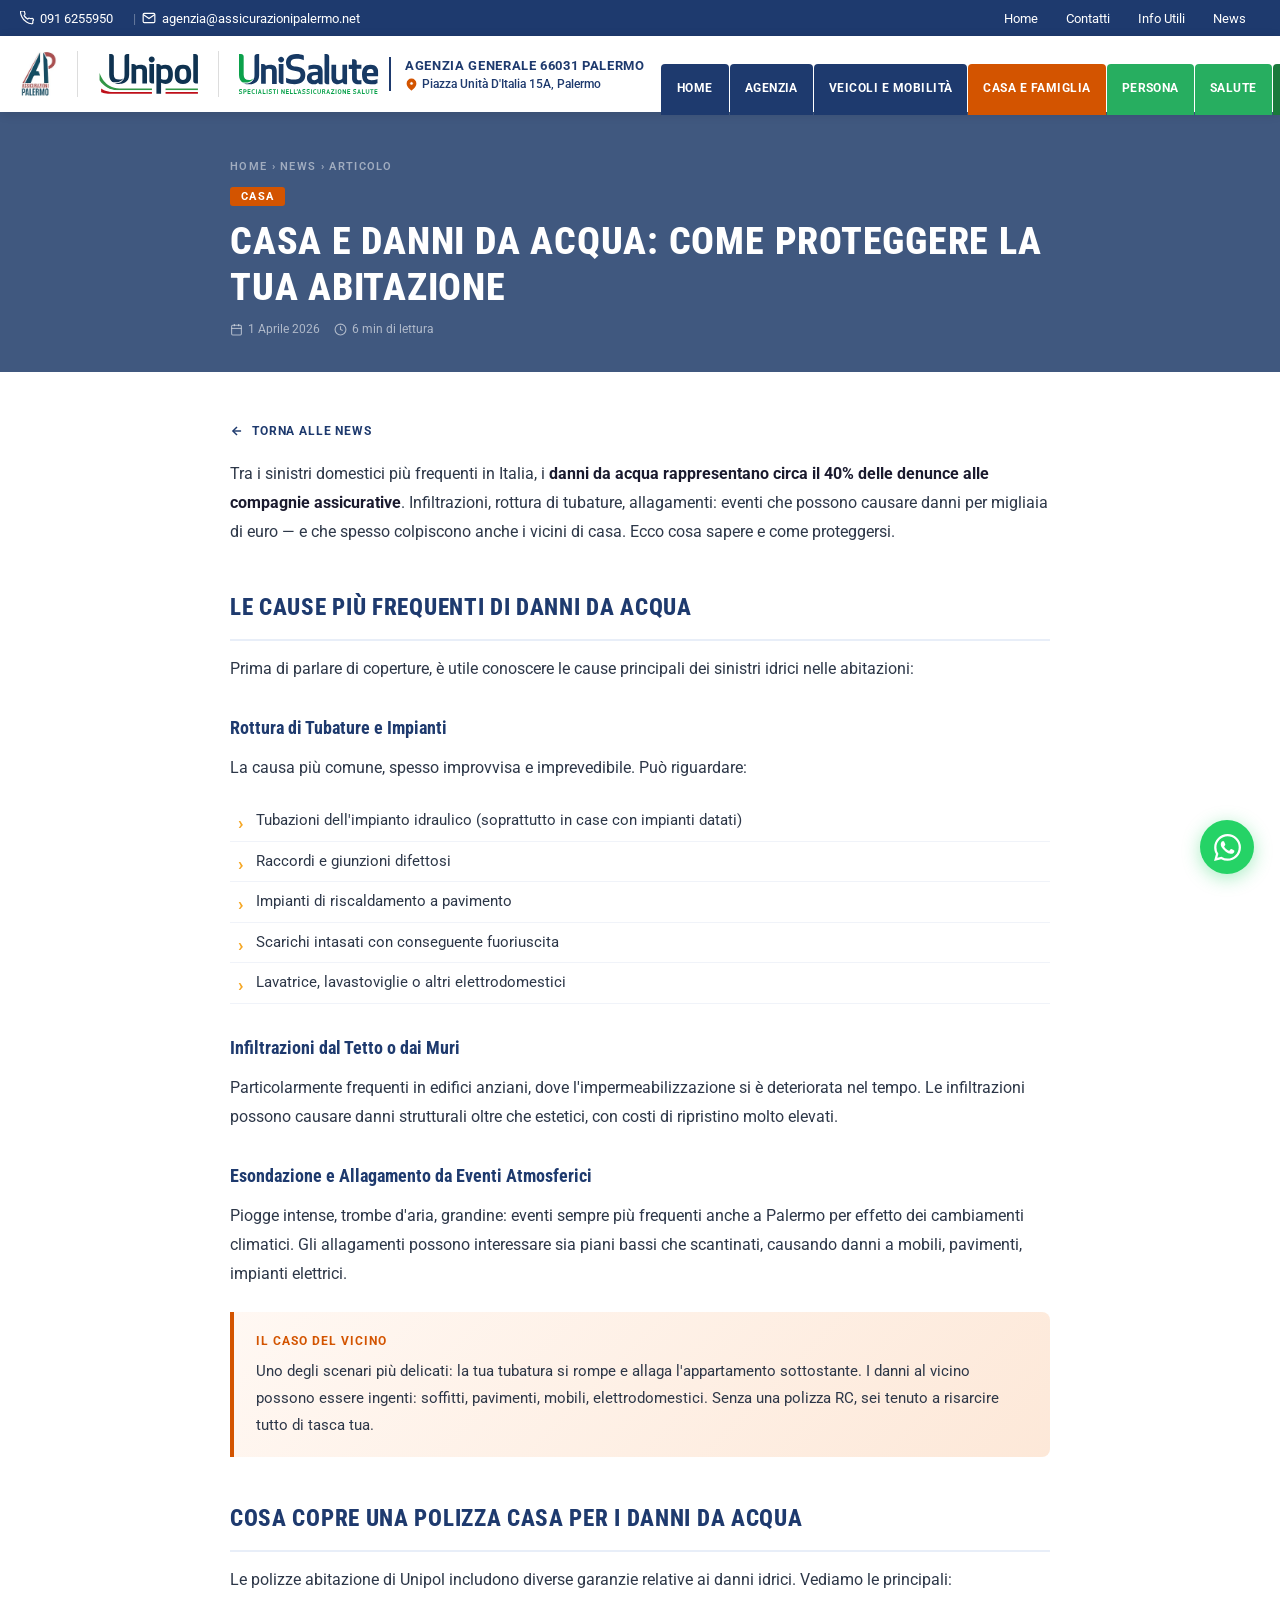
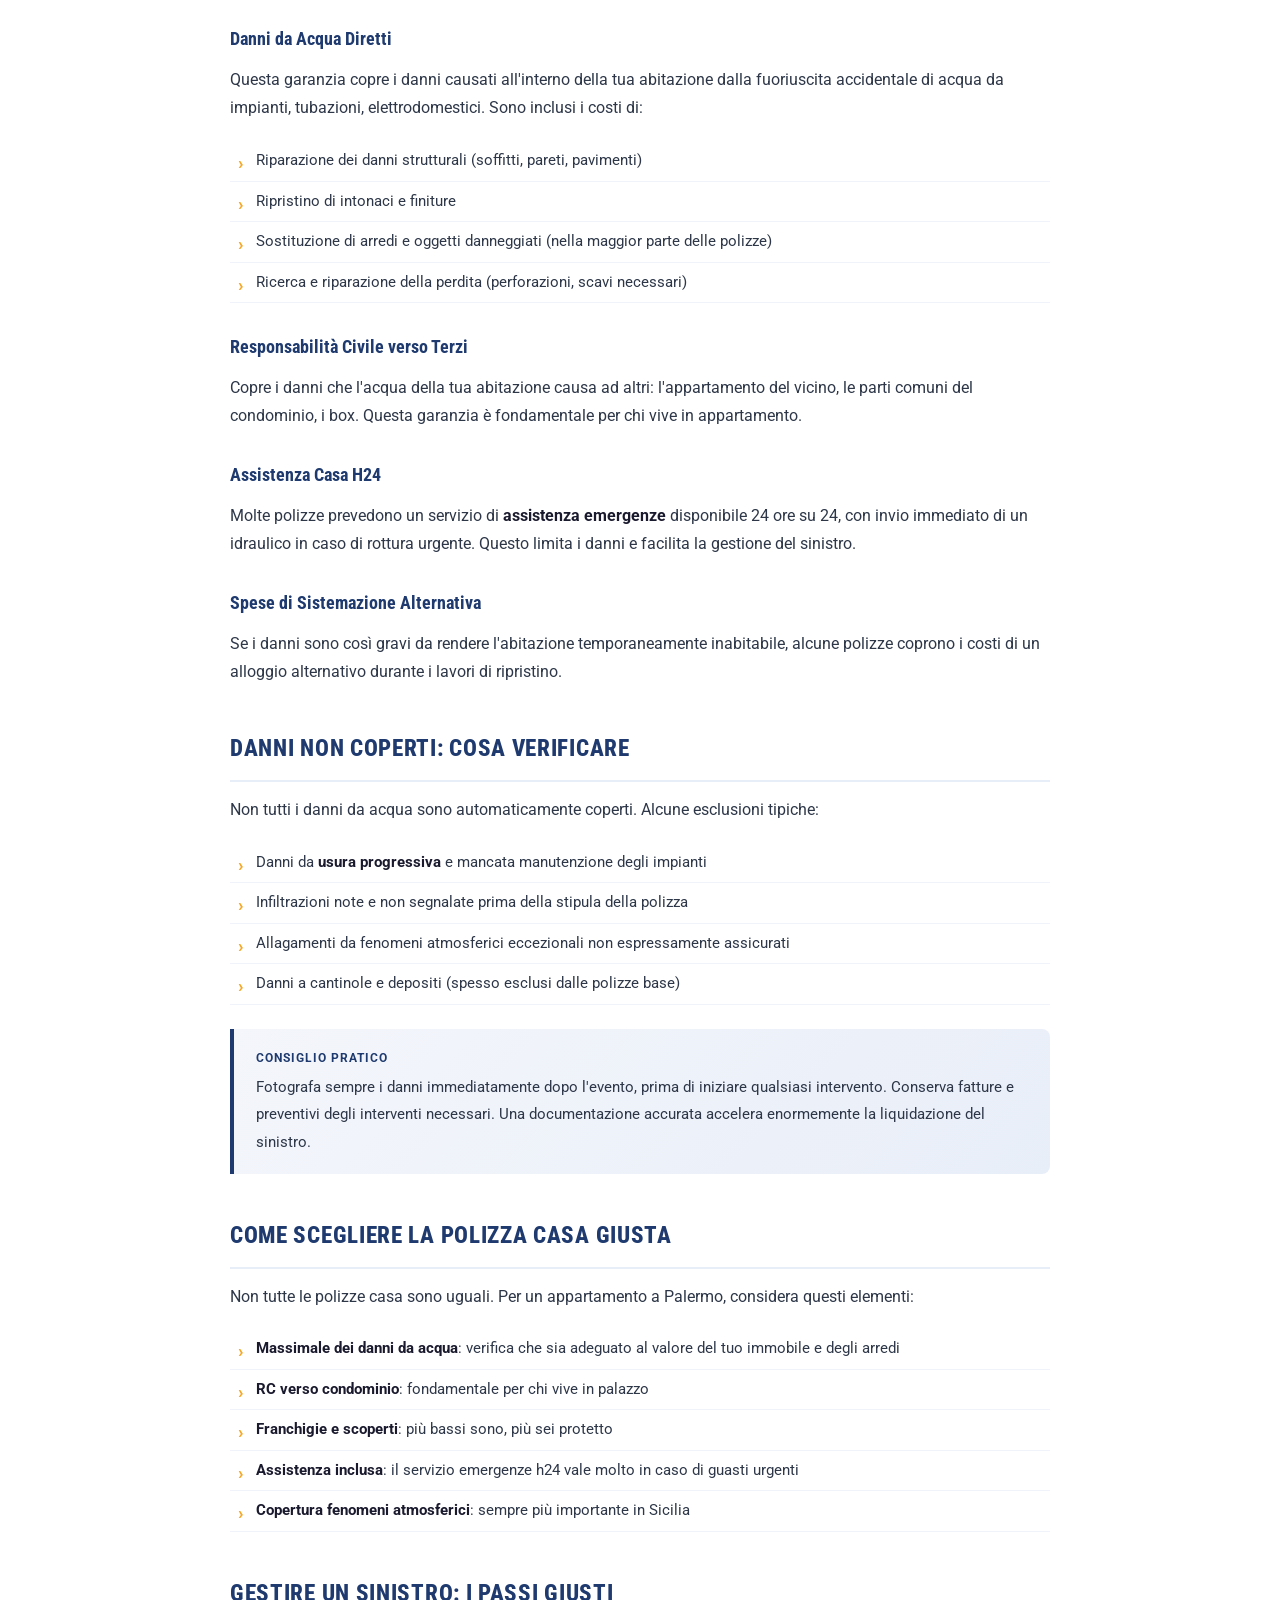
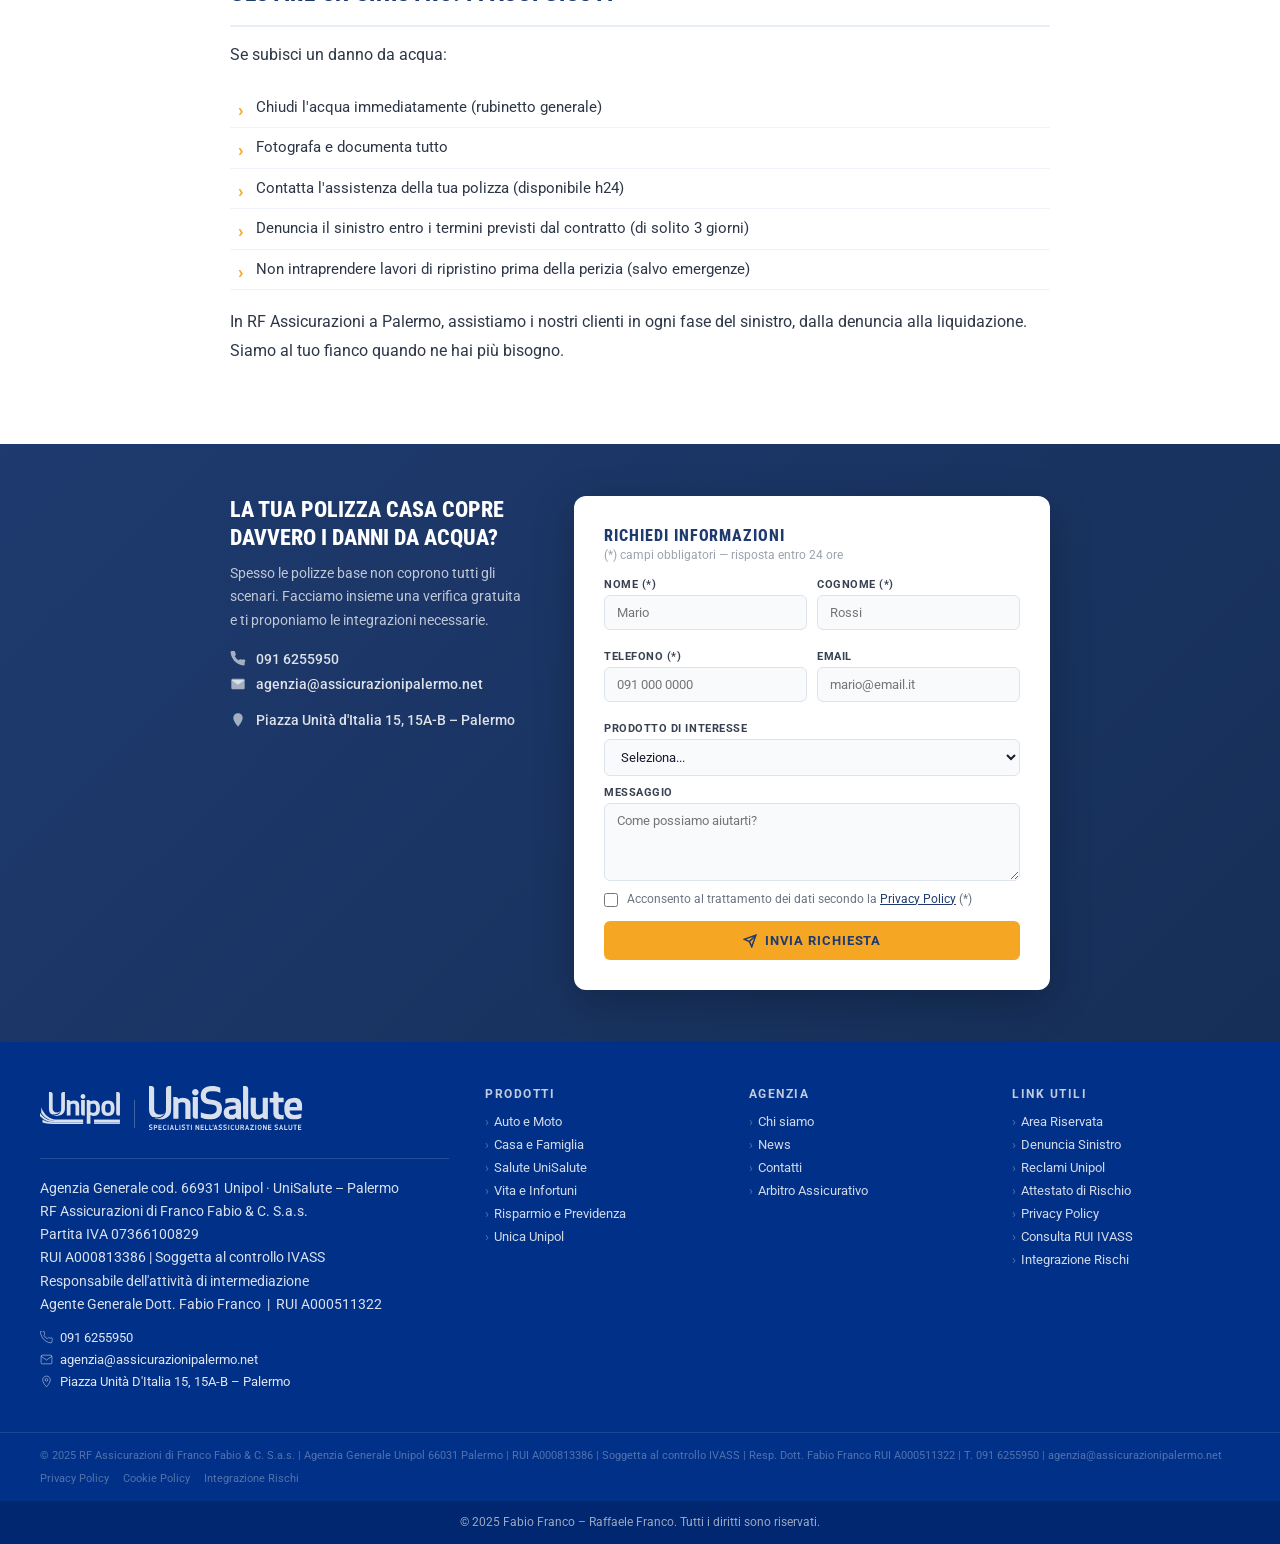
==== commit 578345ce: "Add files via upload" ====
--- a/news-casa-acqua.html
+++ b/news-casa-acqua.html
@@ -5,87 +5,205 @@
 <meta charset="UTF-8">
 <meta name="viewport" content="width=device-width, initial-scale=1.0">
 <title>Casa e Danni da Acqua: Come Proteggere la Tua Abitazione | RF Assicurazioni Palermo</title>
-<meta name="description" content="Guida completa ai danni da acqua in casa: cause, coperture assicurative, cosa fare in caso di sinistro. Polizze casa Unipol a Palermo.">
+<meta name="description" content="Infiltrazioni, rottura tubature, allagamenti: le polizze casa Unipol e cosa coprono. Guida pratica per scegliere la copertura giusta a Palermo.">
+<link rel="canonical" href="https://assicurazionipalermo.net/news-casa-acqua.html">
+
+<!-- Open Graph -->
+<meta property="og:type" content="article">
+<meta property="og:title" content="Casa e Danni da Acqua: Come Proteggere la Tua Abitazione | RF Assicurazioni Palermo">
+<meta property="og:description" content="Infiltrazioni, rottura tubature, allagamenti: le polizze casa Unipol e cosa coprono. Guida pratica per scegliere la copertura giusta a Palermo.">
+<meta property="og:url" content="https://assicurazionipalermo.net/news-casa-acqua.html">
+<meta property="og:image" content="https://assicurazionipalermo.net/assets/images/blog/sfondo-news.webp">
+<meta property="og:image:width" content="1200">
+<meta property="og:image:height" content="630">
+<meta property="og:locale" content="it_IT">
+<meta property="og:site_name" content="RF Assicurazioni Palermo">
+<meta property="article:published_time" content="2026-04-01T08:00:00+01:00">
+<meta property="article:author" content="RF Assicurazioni Palermo">
+<meta property="article:section" content="Casa">
+
+<!-- Twitter Card -->
+<meta name="twitter:card" content="summary_large_image">
+<meta name="twitter:title" content="Casa e Danni da Acqua: Come Proteggere la Tua Abitazione | RF Assicurazioni Palermo">
+<meta name="twitter:description" content="Infiltrazioni, rottura tubature, allagamenti: le polizze casa Unipol e cosa coprono. Guida pratica per scegliere la copertura giusta a Palermo.">
+<meta name="twitter:image" content="https://assicurazionipalermo.net/assets/images/blog/sfondo-news.webp">
+
+<!-- Schema.org Article -->
+<script type="application/ld+json">
+{
+  "@context": "https://schema.org",
+  "@type": "Article",
+  "headline": "Casa e Danni da Acqua: Come Proteggere la Tua Abitazione",
+  "description": "Infiltrazioni, rottura tubature, allagamenti: le polizze casa Unipol e cosa coprono. Guida pratica per scegliere la copertura giusta a Palermo.",
+  "image": "https://assicurazionipalermo.net/assets/images/blog/sfondo-news.webp",
+  "datePublished": "2026-04-01T08:00:00+01:00",
+  "dateModified": "2026-04-01T08:00:00+01:00",
+  "author": {
+    "@type": "Organization",
+    "name": "RF Assicurazioni Palermo",
+    "url": "https://assicurazionipalermo.net"
+  },
+  "publisher": {
+    "@type": "Organization",
+    "name": "RF Assicurazioni Palermo",
+    "logo": {
+      "@type": "ImageObject",
+      "url": "https://assicurazionipalermo.net/assets/images/logo-rf.png"
+    }
+  },
+  "mainEntityOfPage": {
+    "@type": "WebPage",
+    "@id": "https://assicurazionipalermo.net/news-casa-acqua.html"
+  }
+}
+</script>
 <link href="https://fonts.googleapis.com/css2?family=Roboto:wght@300;400;500;700&family=Roboto+Condensed:wght@700&display=swap" rel="stylesheet">
 <link rel="stylesheet" href="assets/css/style.css">
 
 <style>
-/* ══ ARTICLE PAGE ═══════════════════════════════════════════════════════ */
-.art-hero{background:linear-gradient(135deg,#1e3a6e 0%,#2a5298 100%);padding:64px 0 56px;position:relative;overflow:hidden}
-.art-hero::before{content:'';position:absolute;inset:0;background:url("data:image/svg+xml,%3Csvg width='60' height='60' viewBox='0 0 60 60' xmlns='http://www.w3.org/2000/svg'%3E%3Cg fill='%23ffffff' fill-opacity='0.04'%3E%3Cpath d='M36 34v-4h-2v4h-4v2h4v4h2v-4h4v-2h-4zm0-30V0h-2v4h-4v2h4v4h2V6h4V4h-4zM6 34v-4H4v4H0v2h4v4h2v-4h4v-2H6zM6 4V0H4v4H0v2h4v4h2V6h4V4H6z'/%3E%3C/g%3E%3C/svg%3E")}
-.art-hero-in{max-width:860px;margin:0 auto;padding:0 40px;position:relative;z-index:1}
-.art-breadcrumb{font-size:.7rem;font-weight:600;color:rgba(255,255,255,.55);text-transform:uppercase;letter-spacing:.12em;margin-bottom:16px}
-.art-breadcrumb a{color:rgba(255,255,255,.55);text-decoration:none}
+/* ══ ARTICLE PAGE ═══════════════════════════════════════════════════════════ */
+
+/* HERO – sfondo immagine con overlay */
+.art-hero{
+  position:relative;overflow:hidden;
+  background:url('assets/images/blog/sfondo-news.webp') center/cover no-repeat;
+  padding:48px 0 36px;
+}
+.art-hero::after{
+  content:'';position:absolute;inset:0;
+  background:rgba(11,42,91,.78);
+  z-index:0;
+}
+.art-hero-in{
+  max-width:900px;margin:0 auto;padding:0 40px;
+  position:relative;z-index:1;
+}
+.art-breadcrumb{
+  font-size:.68rem;font-weight:600;
+  color:rgba(255,255,255,.5);
+  text-transform:uppercase;letter-spacing:.12em;
+  margin-bottom:12px;
+}
+.art-breadcrumb a{color:rgba(255,255,255,.5);text-decoration:none}
 .art-breadcrumb a:hover{color:#f5a623}
-.art-cat{display:inline-block;font-size:.68rem;font-weight:700;text-transform:uppercase;letter-spacing:.12em;color:#fff;background:rgba(255,255,255,.18);border-radius:3px;padding:4px 12px;margin-bottom:14px}
-.art-hero h1{font-family:'Roboto Condensed',sans-serif;font-size:clamp(1.8rem,3.2vw,2.7rem);font-weight:800;color:#fff;line-height:1.18;margin-bottom:14px;text-transform:uppercase;letter-spacing:.02em}
-.art-meta{display:flex;align-items:center;gap:16px;font-size:.76rem;color:rgba(255,255,255,.6)}
+.art-cat{
+  display:inline-block;font-size:.67rem;font-weight:700;
+  text-transform:uppercase;letter-spacing:.12em;
+  color:#fff;border-radius:3px;padding:3px 11px;margin-bottom:12px;
+}
+.art-hero h1{
+  font-family:'Roboto Condensed',sans-serif;
+  font-size:clamp(1.55rem,3vw,2.4rem);
+  font-weight:800;color:#fff;
+  line-height:1.2;margin-bottom:12px;
+  text-transform:uppercase;letter-spacing:.02em;
+  text-align:left;
+}
+.art-meta{
+  display:flex;align-items:center;gap:14px;
+  font-size:.74rem;color:rgba(255,255,255,.58);
+}
 .art-meta span{display:flex;align-items:center;gap:5px}
-.art-hero-img{width:100%;max-width:860px;margin:32px auto 0;display:block;border-radius:10px;overflow:hidden;box-shadow:0 16px 48px rgba(0,0,0,.35)}
-.art-hero-img svg{width:100%;height:260px;display:block}
+
+/* Hero image (riquadro sotto meta) */
+.art-hero-img{
+  margin-top:28px;
+  border-radius:10px;overflow:hidden;
+  box-shadow:0 12px 40px rgba(0,0,0,.4);
+  line-height:0;
+}
+.art-hero-img img{
+  width:100%;height:auto;
+  display:block;
+  max-height:380px;object-fit:cover;
+  border-radius:10px;
+}
 
 /* Article layout */
-.art-layout{max-width:860px;margin:0 auto;padding:56px 40px 64px}
+.art-layout{max-width:900px;margin:0 auto;padding:52px 40px 60px}
 .art-body{font-size:.97rem;color:#2d3748;line-height:1.85;font-family:'Roboto',sans-serif}
-.art-body h2{font-family:'Roboto Condensed',sans-serif;font-size:1.5rem;font-weight:800;color:#1e3a6e;text-transform:uppercase;letter-spacing:.03em;margin:44px 0 16px;padding-bottom:10px;border-bottom:2px solid #e8eef8}
-.art-body h3{font-family:'Roboto Condensed',sans-serif;font-size:1.15rem;font-weight:700;color:#1e3a6e;margin:30px 0 12px}
-.art-body p{margin-bottom:20px}
+.art-body h2{
+  font-family:'Roboto Condensed',sans-serif;
+  font-size:1.45rem;font-weight:800;color:#1e3a6e;
+  text-transform:uppercase;letter-spacing:.03em;
+  margin:40px 0 14px;padding-bottom:10px;
+  border-bottom:2px solid #e8eef8;
+}
+.art-body h3{font-family:'Roboto Condensed',sans-serif;font-size:1.1rem;font-weight:700;color:#1e3a6e;margin:28px 0 10px}
+.art-body p{margin-bottom:18px}
 .art-body strong{color:#1a1a2e;font-weight:700}
-.art-body ul,.art-body ol{margin:16px 0 20px 0;padding-left:0;list-style:none}
-.art-body ul li,.art-body ol li{padding:7px 0 7px 26px;position:relative;border-bottom:1px solid #f0f3f9;font-size:.93rem}
+.art-body ul,.art-body ol{margin:14px 0 18px;padding-left:0;list-style:none}
+.art-body ul li,.art-body ol li{padding:6px 0 6px 26px;position:relative;border-bottom:1px solid #f0f3f9;font-size:.93rem}
 .art-body ul li::before{content:'›';position:absolute;left:8px;color:#f5a623;font-weight:700;font-size:1.1rem}
 .art-body ol{counter-reset:ol}
 .art-body ol li::before{counter-increment:ol;content:counter(ol)'.';position:absolute;left:0;color:#1e3a6e;font-weight:700}
 
-/* Callout box */
-.art-callout{background:linear-gradient(135deg,#f4f6fb,#e8eef8);border-left:4px solid #1e3a6e;border-radius:0 8px 8px 0;padding:20px 24px;margin:28px 0;font-size:.92rem}
-.art-callout strong{display:block;color:#1e3a6e;font-size:.78rem;text-transform:uppercase;letter-spacing:.08em;margin-bottom:6px}
+/* Inline article image */
+.art-img-inline{
+  margin:28px 0;border-radius:10px;overflow:hidden;
+  box-shadow:0 4px 20px rgba(0,0,0,.1);line-height:0;
+}
+.art-img-inline img{
+  width:100%;height:auto;display:block;
+  max-height:360px;object-fit:cover;border-radius:10px;
+}
+.art-img-caption{
+  font-size:.72rem;color:#9ca3af;
+  text-align:center;margin-top:6px;
+  font-style:italic;
+}
+
+/* Callout */
+.art-callout{background:linear-gradient(135deg,#f4f6fb,#e8eef8);border-left:4px solid #1e3a6e;border-radius:0 8px 8px 0;padding:18px 22px;margin:24px 0;font-size:.92rem}
+.art-callout strong{display:block;color:#1e3a6e;font-size:.76rem;text-transform:uppercase;letter-spacing:.08em;margin-bottom:5px}
 .art-callout.orange{background:linear-gradient(135deg,#fff8f3,#fde8d8);border-color:#d35400}
 .art-callout.orange strong{color:#d35400}
 .art-callout.green{background:linear-gradient(135deg,#f0faf5,#d4f0e3);border-color:#27ae60}
 .art-callout.green strong{color:#27ae60}
 
 /* CTA section */
-.art-cta-section{background:linear-gradient(135deg,#1e3a6e 0%,#162f58 100%);padding:56px 0}
-.art-cta-in{max-width:860px;margin:0 auto;padding:0 40px}
-.art-cta-grid{display:grid;grid-template-columns:1fr 1.1fr;gap:48px;align-items:start}
-.art-cta-text h2{font-family:'Roboto Condensed',sans-serif;font-size:1.4rem;font-weight:800;color:#fff;text-transform:uppercase;margin-bottom:10px;line-height:1.3}
-.art-cta-text p{font-size:.88rem;color:rgba(255,255,255,.72);line-height:1.72;margin-bottom:20px}
-.art-cta-info{display:flex;align-items:center;gap:10px;margin-bottom:10px}
+.art-cta-section{background:linear-gradient(135deg,#1e3a6e 0%,#162f58 100%);padding:52px 0}
+.art-cta-in{max-width:900px;margin:0 auto;padding:0 40px}
+.art-cta-grid{display:grid;grid-template-columns:1fr 1.1fr;gap:44px;align-items:start}
+.art-cta-text h2{font-family:'Roboto Condensed',sans-serif;font-size:1.35rem;font-weight:800;color:#fff;text-transform:uppercase;margin-bottom:10px;line-height:1.3}
+.art-cta-text p{font-size:.87rem;color:rgba(255,255,255,.72);line-height:1.7;margin-bottom:18px}
+.art-cta-info{display:flex;align-items:center;gap:10px;margin-bottom:9px}
 .art-cta-info svg{width:16px;height:16px;fill:rgba(255,255,255,.6);flex-shrink:0}
-.art-cta-info a{font-size:.86rem;color:rgba(255,255,255,.85);text-decoration:none;font-weight:500}
+.art-cta-info a{font-size:.85rem;color:rgba(255,255,255,.85);text-decoration:none;font-weight:500}
 .art-cta-info a:hover{color:#f5a623}
-.art-form-box{background:#fff;border-radius:12px;padding:32px;box-shadow:0 12px 40px rgba(0,0,0,.25)}
+.art-form-box{background:#fff;border-radius:12px;padding:30px;box-shadow:0 12px 40px rgba(0,0,0,.25)}
 .art-form-box h3{font-family:'Roboto Condensed',sans-serif;font-size:1rem;font-weight:800;color:#1e3a6e;text-transform:uppercase;letter-spacing:.06em;margin-bottom:3px}
-.art-form-sub{font-size:.74rem;color:#9ca3af;margin-bottom:18px}
+.art-form-sub{font-size:.73rem;color:#9ca3af;margin-bottom:16px}
 .af-row{display:grid;grid-template-columns:1fr 1fr;gap:10px;margin-bottom:10px}
 .af-g{display:flex;flex-direction:column;gap:4px;margin-bottom:10px}
-.af-g label{font-size:.68rem;font-weight:700;color:#374151;text-transform:uppercase;letter-spacing:.05em}
-.af-g input,.af-g select,.af-g textarea{border:1.5px solid #dde3ef;border-radius:6px;padding:10px 12px;font-size:.84rem;font-family:'Roboto',sans-serif;color:#1a1a2e;background:#f9fafb;outline:none;transition:border .2s}
+.af-g label{font-size:.67rem;font-weight:700;color:#374151;text-transform:uppercase;letter-spacing:.05em}
+.af-g input,.af-g select,.af-g textarea{border:1.5px solid #dde3ef;border-radius:6px;padding:9px 12px;font-size:.83rem;font-family:'Roboto',sans-serif;color:#1a1a2e;background:#f9fafb;outline:none;transition:border .2s}
 .af-g input:focus,.af-g select:focus,.af-g textarea:focus{border-color:#1e3a6e;background:#fff}
-.af-g textarea{resize:vertical;min-height:80px}
-.af-privacy{display:flex;align-items:flex-start;gap:9px;margin-bottom:14px;font-size:.74rem;color:#6b7280;line-height:1.5}
+.af-g textarea{resize:vertical;min-height:78px}
+.af-privacy{display:flex;align-items:flex-start;gap:9px;margin-bottom:13px;font-size:.73rem;color:#6b7280;line-height:1.5}
 .af-privacy input{width:14px;height:14px;margin-top:2px;accent-color:#1e3a6e;flex-shrink:0}
 .af-privacy a{color:#1e3a6e}
-.af-submit{width:100%;display:flex;align-items:center;justify-content:center;gap:8px;background:#f5a623;color:#1e3a6e;font-family:'Roboto',sans-serif;font-weight:700;font-size:.82rem;text-transform:uppercase;letter-spacing:.07em;border:none;border-radius:6px;padding:12px 20px;cursor:pointer;transition:background .2s,transform .15s}
+.af-submit{width:100%;display:flex;align-items:center;justify-content:center;gap:8px;background:#f5a623;color:#1e3a6e;font-family:'Roboto',sans-serif;font-weight:700;font-size:.81rem;text-transform:uppercase;letter-spacing:.07em;border:none;border-radius:6px;padding:12px 20px;cursor:pointer;transition:background .2s,transform .15s}
 .af-submit:hover{background:#e5941e;transform:translateY(-1px)}
 .af-submit svg{stroke:currentColor;fill:none}
 
 /* Back link */
-.art-back{display:flex;align-items:center;gap:8px;font-size:.78rem;font-weight:700;color:#1e3a6e;text-decoration:none;text-transform:uppercase;letter-spacing:.07em;margin-bottom:24px;transition:color .15s}
+.art-back{display:flex;align-items:center;gap:8px;font-size:.77rem;font-weight:700;color:#1e3a6e;text-decoration:none;text-transform:uppercase;letter-spacing:.07em;margin-bottom:22px;transition:color .15s}
 .art-back:hover{color:#f5a623}
 .art-back svg{stroke:currentColor;fill:none;width:14px;height:14px}
 
 @media(max-width:768px){
-  .art-hero-in,.art-layout,.art-cta-in{padding-left:20px;padding-right:20px}
-  .art-hero{padding:40px 0 36px}
-  .art-layout{padding-top:36px;padding-bottom:48px}
+  .art-hero-in,.art-layout,.art-cta-in{padding-left:18px;padding-right:18px}
+  .art-hero{padding:32px 0 26px}
+  .art-layout{padding-top:30px;padding-bottom:44px}
   .art-cta-grid{grid-template-columns:1fr}
   .af-row{grid-template-columns:1fr}
-  .art-form-box{padding:22px 16px}
+  .art-form-box{padding:20px 14px}
+  .art-hero-img img{max-height:220px}
 }
 @media(max-width:480px){
-  .art-hero h1{font-size:1.5rem}
+  .art-hero h1{font-size:1.35rem}
+  .art-hero-img img{max-height:170px}
 }
 </style>
 </head>
@@ -222,23 +340,10 @@
     <span class="art-cat" style="background:#d35400">Casa</span>
     <h1>Casa e Danni da Acqua: Come Proteggere la Tua Abitazione</h1>
     <div class="art-meta">
-      <span><svg viewBox="0 0 24 24" width="13" height="13" fill="none" stroke="currentColor" stroke-width="2"><rect x="3" y="4" width="18" height="18" rx="2"/><line x1="16" y1="2" x2="16" y2="6"/><line x1="8" y1="2" x2="8" y2="6"/><line x1="3" y1="10" x2="21" y2="10"/></svg>5 Aprile 2025</span>
+      <span><svg viewBox="0 0 24 24" width="13" height="13" fill="none" stroke="currentColor" stroke-width="2"><rect x="3" y="4" width="18" height="18" rx="2"/><line x1="16" y1="2" x2="16" y2="6"/><line x1="8" y1="2" x2="8" y2="6"/><line x1="3" y1="10" x2="21" y2="10"/></svg>1 Aprile 2026</span>
       <span><svg viewBox="0 0 24 24" width="13" height="13" fill="none" stroke="currentColor" stroke-width="2"><circle cx="12" cy="12" r="10"/><polyline points="12 6 12 12 16 14"/></svg>6 min di lettura</span>
     </div>
-    <div class="art-hero-img">
-<svg viewBox="0 0 860 260" xmlns="http://www.w3.org/2000/svg">
-  <defs><linearGradient id="hgnews" x1="0" y1="0" x2="1" y2="1">
-    <stop offset="0%" stop-color="#3d1400"/>
-    <stop offset="100%" stop-color="#d35400"/>
-  </linearGradient></defs>
-  <rect width="860" height="260" fill="url(#hgnews)"/>
-  <circle cx="720" cy="50" r="200" fill="rgba(255,255,255,0.05)"/>
-  <circle cx="80" cy="230" r="140" fill="rgba(255,255,255,0.03)"/>
-  <rect x="60" y="110" width="320" height="3" rx="2" fill="rgba(255,255,255,0.18)"/>
-  <rect x="60" y="130" width="220" height="3" rx="2" fill="rgba(255,255,255,0.12)"/>
-  <rect x="60" y="150" width="270" height="3" rx="2" fill="rgba(255,255,255,0.09)"/>
-</svg>
-</div>
+    
   </div>
 </section>
 <div class="art-layout">
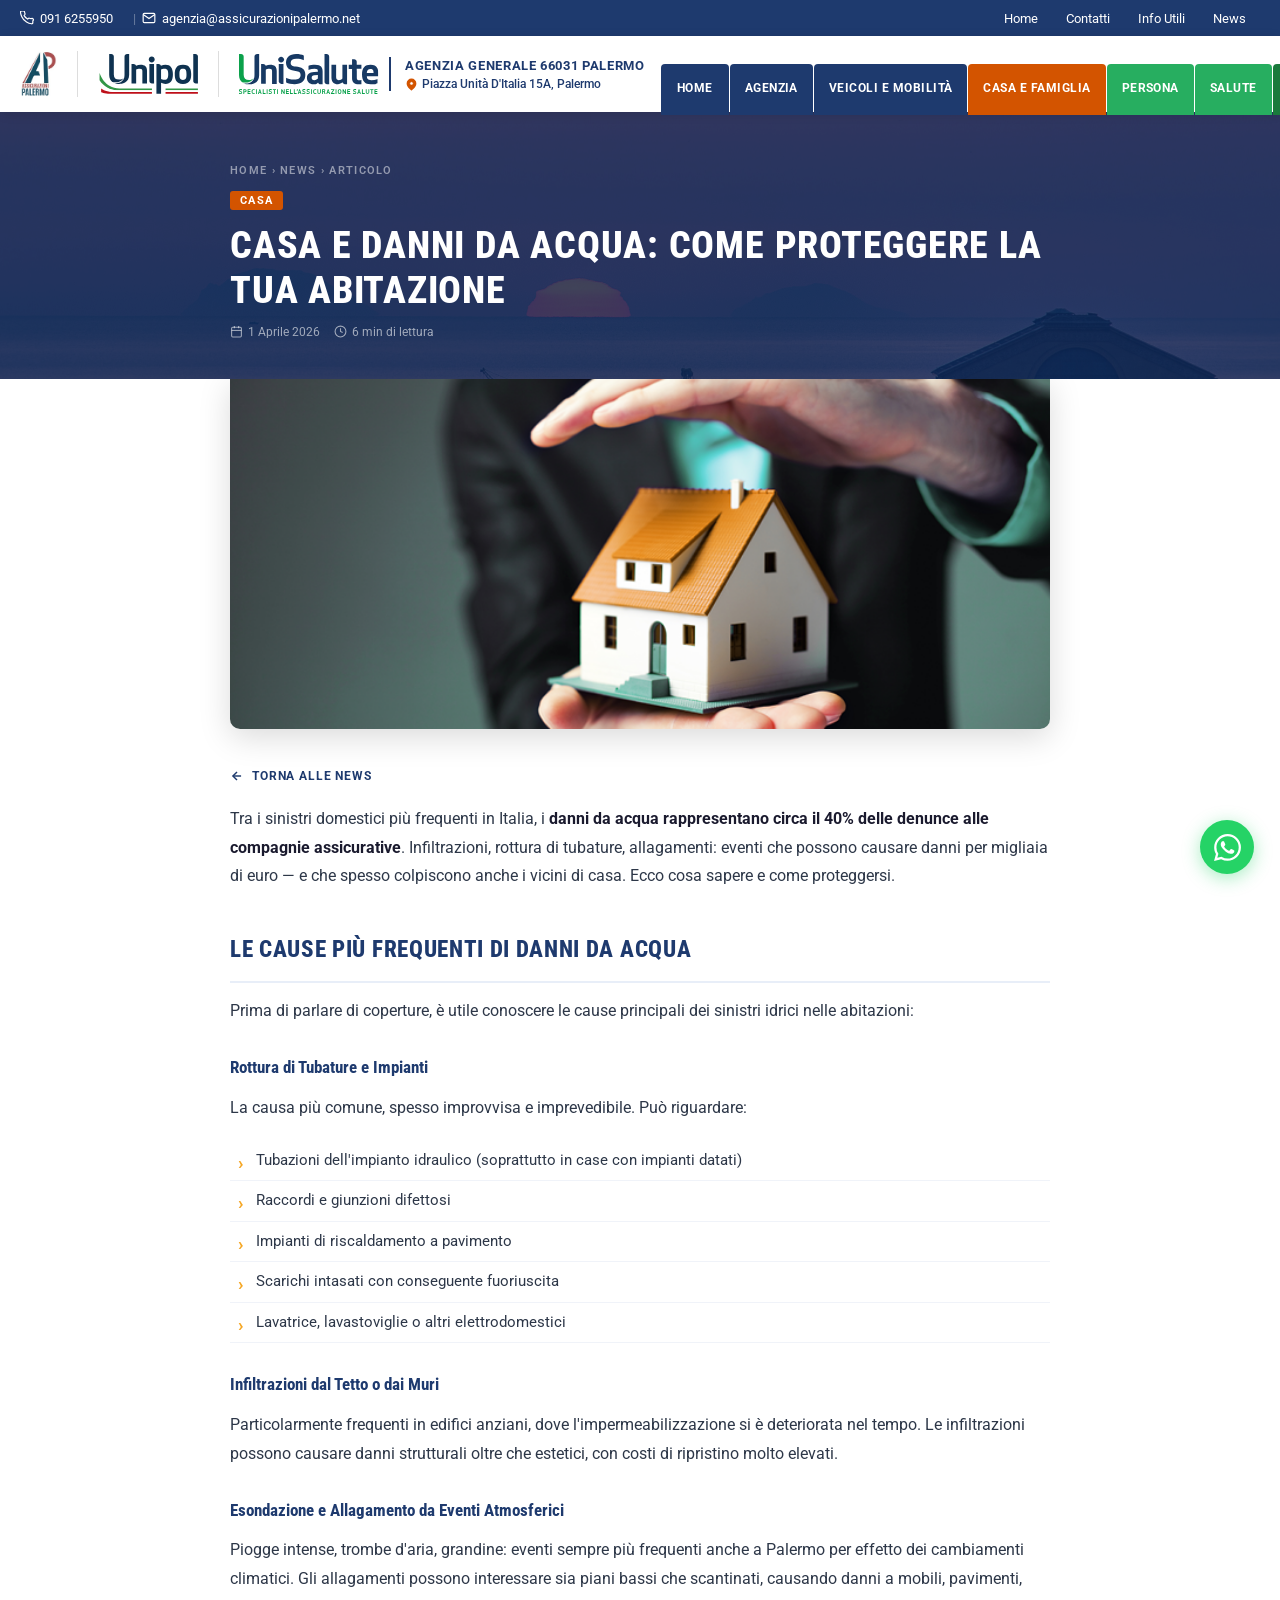
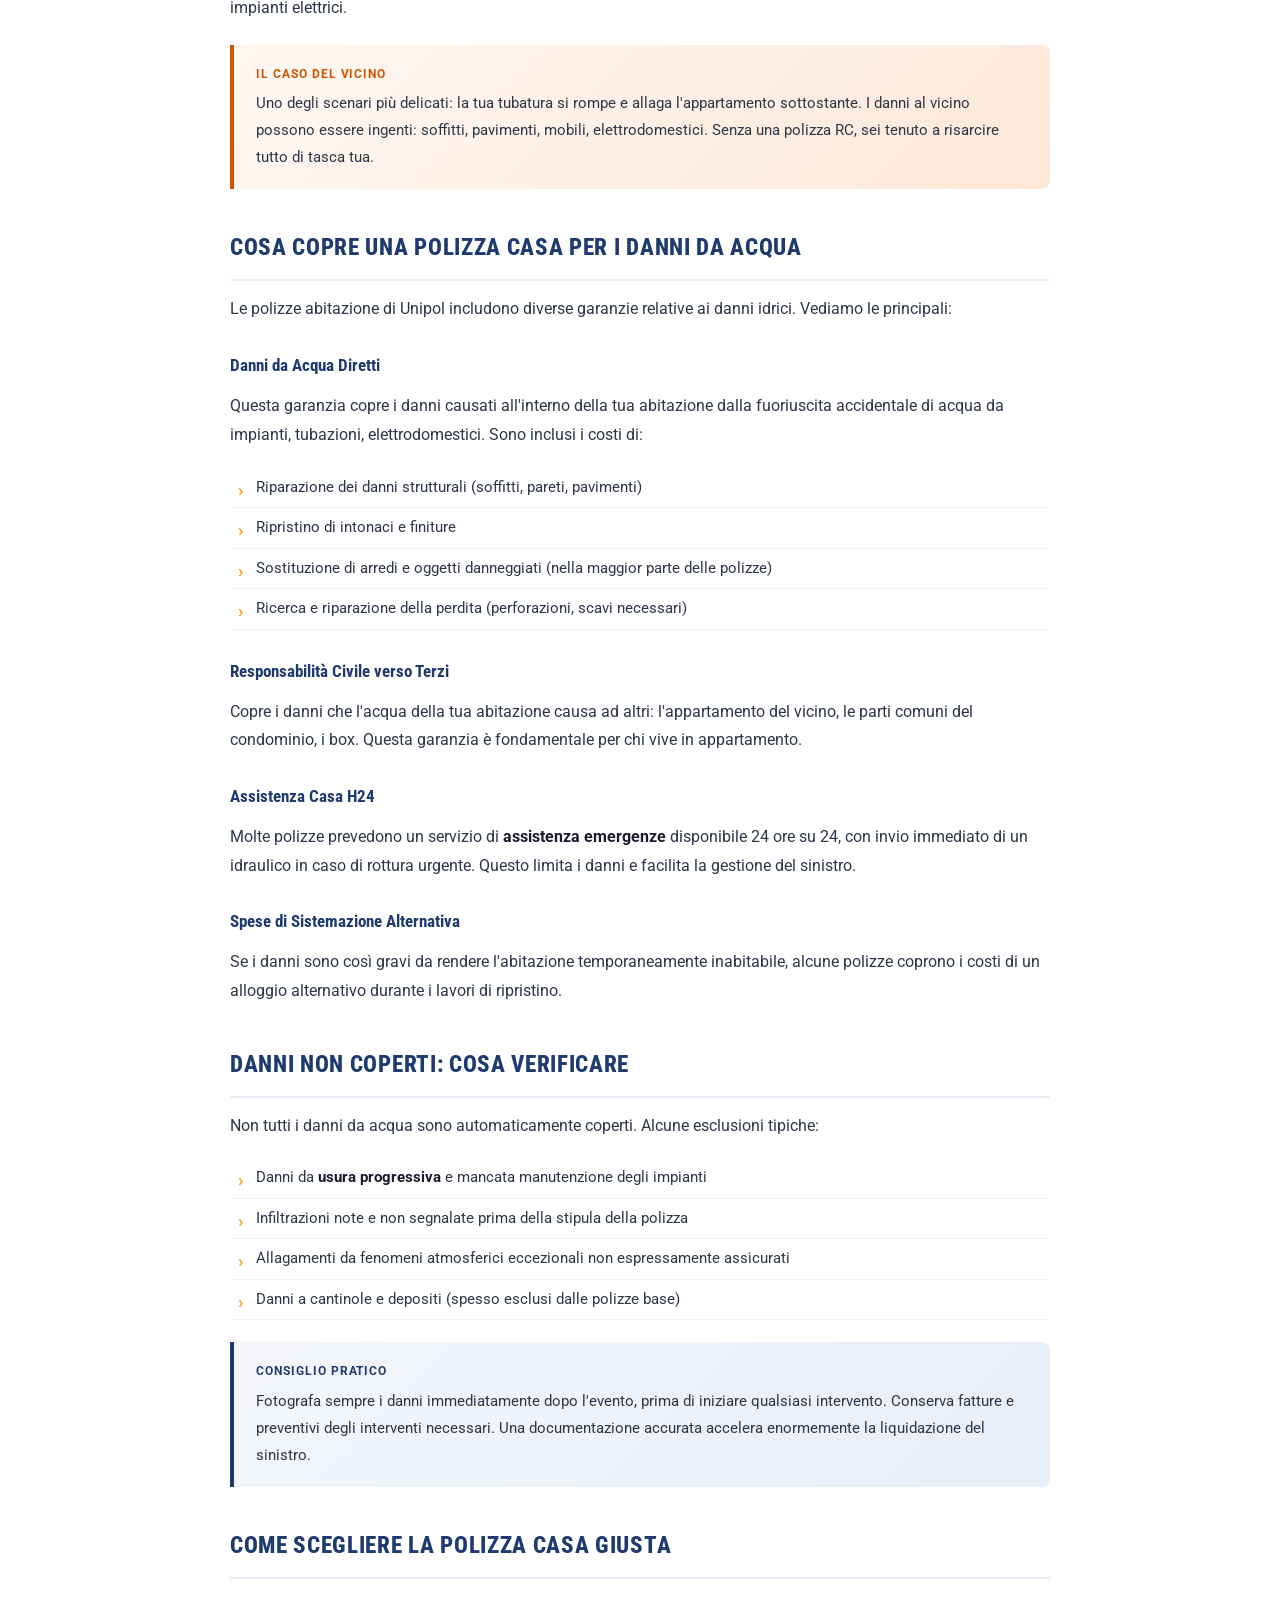
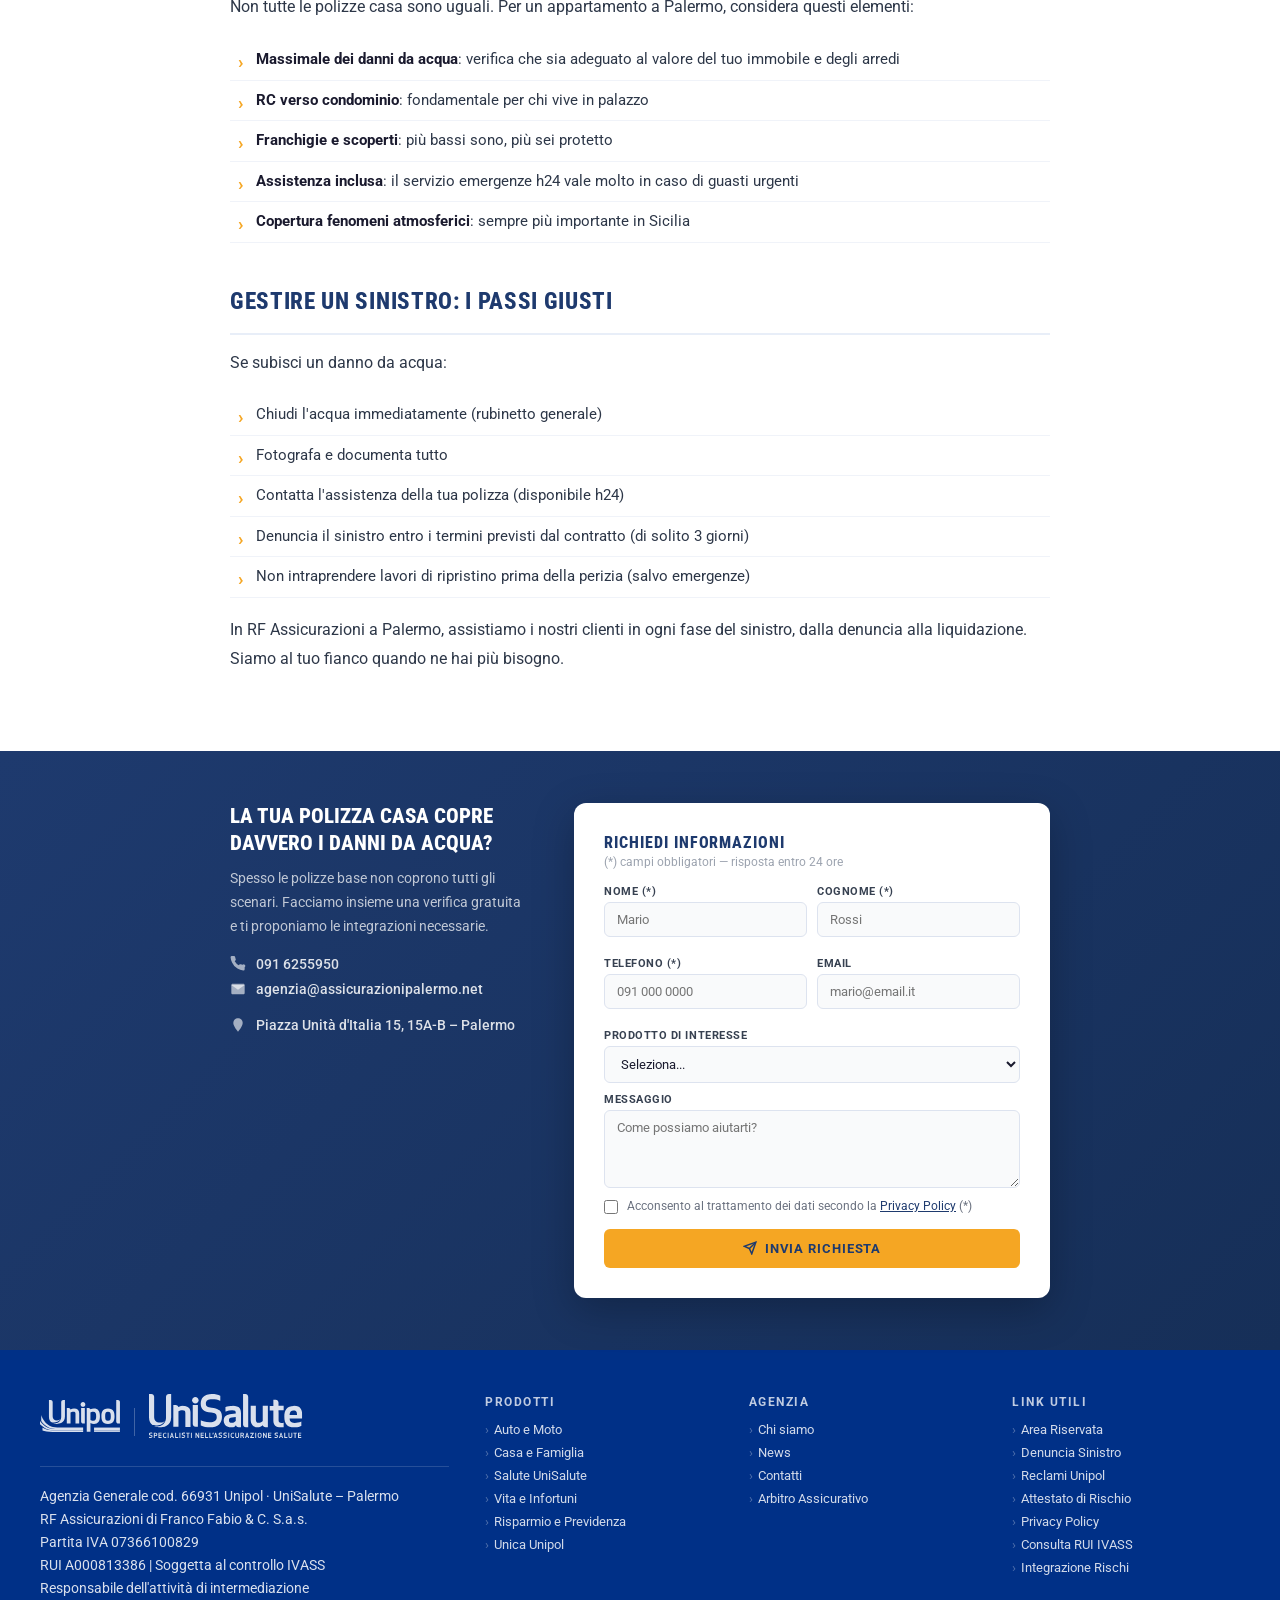
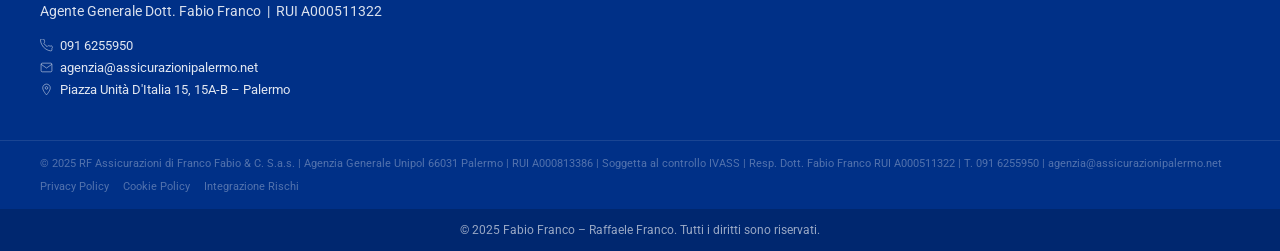
==== commit 78a983ba: "Add files via upload" ====
--- a/news-casa-acqua.html
+++ b/news-casa-acqua.html
@@ -4,8 +4,46 @@
 
 <meta charset="UTF-8">
 <meta name="viewport" content="width=device-width, initial-scale=1.0">
-<title>Casa e Danni da Acqua: Come Proteggere la Tua Abitazione | RF Assicurazioni Palermo</title>
-<meta name="description" content="Infiltrazioni, rottura tubature, allagamenti: le polizze casa Unipol e cosa coprono. Guida pratica per scegliere la copertura giusta a Palermo.">
+<title>Danni da Acqua in Casa: Polizza Abitazione Unipol | RF Assicurazioni Palermo</title>
+<meta name="description" content="Infiltrazioni, rottura tubature, allagamenti: come proteggersi con la polizza casa Unipol. Guida pratica di RF Assicurazioni Palermo.">
+<link rel="canonical" href="https://assicurazionipalermo.net/news-casa-acqua.html">
+<meta property="og:type" content="article">
+<meta property="og:title" content="Danni da Acqua in Casa: Polizza Abitazione Unipol | RF Assicurazioni Palermo">
+<meta property="og:description" content="Infiltrazioni, rottura tubature, allagamenti: come proteggersi con la polizza casa Unipol. Guida pratica di RF Assicurazioni Palermo.">
+<meta property="og:url" content="https://assicurazionipalermo.net/news-casa-acqua.html">
+<meta property="og:image" content="https://assicurazionipalermo.net/assets/images/blog/casa%201.png">
+<meta property="og:image:width" content="1200">
+<meta property="og:image:height" content="630">
+<meta property="og:locale" content="it_IT">
+<meta property="og:site_name" content="RF Assicurazioni Palermo">
+<meta property="article:published_time" content="2026-04-01T08:00:00+01:00">
+<meta property="article:section" content="Casa">
+<meta name="twitter:card" content="summary_large_image">
+<meta name="twitter:title" content="Danni da Acqua in Casa: Polizza Abitazione Unipol | RF Assicurazioni Palermo">
+<meta name="twitter:description" content="Infiltrazioni, rottura tubature, allagamenti: come proteggersi con la polizza casa Unipol. Guida pratica di RF Assicurazioni Palermo.">
+<meta name="twitter:image" content="https://assicurazionipalermo.net/assets/images/blog/casa%201.png">
+<script type="application/ld+json">
+{
+  "@context":"https://schema.org","@type":"Article",
+  "headline":"Casa e Danni da Acqua: Come Proteggere la Tua Abitazione","description":"Infiltrazioni, rottura tubature, allagamenti: come proteggersi con la polizza casa Unipol. Guida pratica di RF Assicurazioni Palermo.",
+  "image":"https://assicurazionipalermo.net/assets/images/blog/casa%201.png",
+  "datePublished":"2026-04-01T08:00:00+01:00",
+  "dateModified":"2026-04-01T08:00:00+01:00",
+  "author":{"@type":"Organization","name":"RF Assicurazioni Palermo","url":"https://assicurazionipalermo.net"},
+  "publisher":{"@type":"Organization","name":"RF Assicurazioni Palermo","logo":{"@type":"ImageObject","url":"https://assicurazionipalermo.net/assets/images/logo-rf.png"}},
+  "mainEntityOfPage":{"@type":"WebPage","@id":"https://assicurazionipalermo.net/news-casa-acqua.html"}
+}
+</script>
+<script type="application/ld+json">
+{
+  "@context":"https://schema.org","@type":"BreadcrumbList",
+  "itemListElement":[
+    {"@type":"ListItem","position":1,"name":"Home","item":"https://assicurazionipalermo.net/"},
+    {"@type":"ListItem","position":2,"name":"News","item":"https://assicurazionipalermo.net/page-news.html"},
+    {"@type":"ListItem","position":3,"name":"Casa e Danni da Acqua: Come Proteggere la Tua Abitazione","item":"https://assicurazionipalermo.net/news-casa-acqua.html"}
+  ]
+}
+</script>
 <link rel="canonical" href="https://assicurazionipalermo.net/news-casa-acqua.html">
 
 <!-- Open Graph -->
@@ -62,74 +100,30 @@
 
 <style>
 /* ══ ARTICLE PAGE ═══════════════════════════════════════════════════════════ */
-
-/* HERO – sfondo immagine con overlay */
 .art-hero{
-  position:relative;overflow:hidden;
-  background:url('assets/images/blog/sfondo-news.webp') center/cover no-repeat;
-  padding:48px 0 36px;
+  background:url('assets/images/blog/sfondo%20news.jpg') center/cover no-repeat;
+  position:relative;padding:52px 0 40px;overflow:hidden;
 }
-.art-hero::after{
-  content:'';position:absolute;inset:0;
-  background:rgba(11,42,91,.78);
-  z-index:0;
-}
-.art-hero-in{
-  max-width:900px;margin:0 auto;padding:0 40px;
-  position:relative;z-index:1;
-}
-.art-breadcrumb{
-  font-size:.68rem;font-weight:600;
-  color:rgba(255,255,255,.5);
-  text-transform:uppercase;letter-spacing:.12em;
-  margin-bottom:12px;
-}
+.art-hero::after{content:'';position:absolute;inset:0;background:rgba(11,42,91,.78);z-index:0}
+.art-hero-in{max-width:900px;margin:0 auto;padding:0 40px;position:relative;z-index:1}
+.art-breadcrumb{font-size:.68rem;font-weight:600;color:rgba(255,255,255,.5);text-transform:uppercase;letter-spacing:.12em;margin-bottom:12px}
 .art-breadcrumb a{color:rgba(255,255,255,.5);text-decoration:none}
 .art-breadcrumb a:hover{color:#f5a623}
-.art-cat{
-  display:inline-block;font-size:.67rem;font-weight:700;
-  text-transform:uppercase;letter-spacing:.12em;
-  color:#fff;border-radius:3px;padding:3px 11px;margin-bottom:12px;
-}
-.art-hero h1{
-  font-family:'Roboto Condensed',sans-serif;
-  font-size:clamp(1.55rem,3vw,2.4rem);
-  font-weight:800;color:#fff;
-  line-height:1.2;margin-bottom:12px;
-  text-transform:uppercase;letter-spacing:.02em;
-  text-align:left;
-}
-.art-meta{
-  display:flex;align-items:center;gap:14px;
-  font-size:.74rem;color:rgba(255,255,255,.58);
-}
+.art-cat{display:inline-block;font-size:.66rem;font-weight:700;text-transform:uppercase;letter-spacing:.12em;color:#fff;border-radius:3px;padding:3px 10px;margin-bottom:12px}
+.art-hero h1{font-family:'Roboto Condensed',sans-serif;font-size:clamp(1.5rem,3vw,2.4rem);font-weight:800;color:#fff;line-height:1.18;margin-bottom:12px;text-transform:uppercase;letter-spacing:.02em;text-align:left}
+.art-meta{display:flex;align-items:center;gap:14px;font-size:.73rem;color:rgba(255,255,255,.58)}
 .art-meta span{display:flex;align-items:center;gap:5px}
 
-/* Hero image (riquadro sotto meta) */
-.art-hero-img{
-  margin-top:28px;
-  border-radius:10px;overflow:hidden;
-  box-shadow:0 12px 40px rgba(0,0,0,.4);
-  line-height:0;
-}
-.art-hero-img img{
-  width:100%;height:auto;
-  display:block;
-  max-height:380px;object-fit:cover;
-  border-radius:10px;
-}
+/* Article main image – BELOW hero, OUTSIDE hero section */
+.art-main-img{max-width:900px;margin:-1px auto 0;padding:0 40px;background:#fff}
+.art-main-img-inner{border-radius:0 0 10px 10px;overflow:hidden;box-shadow:0 8px 32px rgba(0,0,0,.15);line-height:0;margin-bottom:0}
+.art-main-img img{width:100%;height:auto;max-height:420px;object-fit:cover;display:block}
 
 /* Article layout */
-.art-layout{max-width:900px;margin:0 auto;padding:52px 40px 60px}
+.art-layout{max-width:900px;margin:0 auto;padding:40px 40px 60px}
 .art-body{font-size:.97rem;color:#2d3748;line-height:1.85;font-family:'Roboto',sans-serif}
-.art-body h2{
-  font-family:'Roboto Condensed',sans-serif;
-  font-size:1.45rem;font-weight:800;color:#1e3a6e;
-  text-transform:uppercase;letter-spacing:.03em;
-  margin:40px 0 14px;padding-bottom:10px;
-  border-bottom:2px solid #e8eef8;
-}
-.art-body h3{font-family:'Roboto Condensed',sans-serif;font-size:1.1rem;font-weight:700;color:#1e3a6e;margin:28px 0 10px}
+.art-body h2{font-family:'Roboto Condensed',sans-serif;font-size:1.42rem;font-weight:800;color:#1e3a6e;text-transform:uppercase;letter-spacing:.03em;margin:38px 0 14px;padding-bottom:10px;border-bottom:2px solid #e8eef8}
+.art-body h3{font-family:'Roboto Condensed',sans-serif;font-size:1.08rem;font-weight:700;color:#1e3a6e;margin:26px 0 10px}
 .art-body p{margin-bottom:18px}
 .art-body strong{color:#1a1a2e;font-weight:700}
 .art-body ul,.art-body ol{margin:14px 0 18px;padding-left:0;list-style:none}
@@ -138,34 +132,23 @@
 .art-body ol{counter-reset:ol}
 .art-body ol li::before{counter-increment:ol;content:counter(ol)'.';position:absolute;left:0;color:#1e3a6e;font-weight:700}
 
-/* Inline article image */
-.art-img-inline{
-  margin:28px 0;border-radius:10px;overflow:hidden;
-  box-shadow:0 4px 20px rgba(0,0,0,.1);line-height:0;
-}
-.art-img-inline img{
-  width:100%;height:auto;display:block;
-  max-height:360px;object-fit:cover;border-radius:10px;
-}
-.art-img-caption{
-  font-size:.72rem;color:#9ca3af;
-  text-align:center;margin-top:6px;
-  font-style:italic;
-}
+/* Inline image inside body */
+.art-img-inline{margin:28px 0;border-radius:10px;overflow:hidden;box-shadow:0 4px 18px rgba(0,0,0,.1);line-height:0}
+.art-img-inline img{width:100%;height:auto;max-height:340px;object-fit:cover;display:block;border-radius:10px}
 
 /* Callout */
-.art-callout{background:linear-gradient(135deg,#f4f6fb,#e8eef8);border-left:4px solid #1e3a6e;border-radius:0 8px 8px 0;padding:18px 22px;margin:24px 0;font-size:.92rem}
-.art-callout strong{display:block;color:#1e3a6e;font-size:.76rem;text-transform:uppercase;letter-spacing:.08em;margin-bottom:5px}
+.art-callout{background:linear-gradient(135deg,#f4f6fb,#e8eef8);border-left:4px solid #1e3a6e;border-radius:0 8px 8px 0;padding:18px 22px;margin:22px 0;font-size:.92rem}
+.art-callout strong{display:block;color:#1e3a6e;font-size:.75rem;text-transform:uppercase;letter-spacing:.08em;margin-bottom:5px}
 .art-callout.orange{background:linear-gradient(135deg,#fff8f3,#fde8d8);border-color:#d35400}
 .art-callout.orange strong{color:#d35400}
 .art-callout.green{background:linear-gradient(135deg,#f0faf5,#d4f0e3);border-color:#27ae60}
 .art-callout.green strong{color:#27ae60}
 
 /* CTA section */
-.art-cta-section{background:linear-gradient(135deg,#1e3a6e 0%,#162f58 100%);padding:52px 0}
+.art-cta-section{background:linear-gradient(135deg,#1e3a6e,#162f58);padding:52px 0}
 .art-cta-in{max-width:900px;margin:0 auto;padding:0 40px}
 .art-cta-grid{display:grid;grid-template-columns:1fr 1.1fr;gap:44px;align-items:start}
-.art-cta-text h2{font-family:'Roboto Condensed',sans-serif;font-size:1.35rem;font-weight:800;color:#fff;text-transform:uppercase;margin-bottom:10px;line-height:1.3}
+.art-cta-text h2{font-family:'Roboto Condensed',sans-serif;font-size:1.3rem;font-weight:800;color:#fff;text-transform:uppercase;margin-bottom:10px;line-height:1.3}
 .art-cta-text p{font-size:.87rem;color:rgba(255,255,255,.72);line-height:1.7;margin-bottom:18px}
 .art-cta-info{display:flex;align-items:center;gap:10px;margin-bottom:9px}
 .art-cta-info svg{width:16px;height:16px;fill:rgba(255,255,255,.6);flex-shrink:0}
@@ -186,24 +169,22 @@
 .af-submit{width:100%;display:flex;align-items:center;justify-content:center;gap:8px;background:#f5a623;color:#1e3a6e;font-family:'Roboto',sans-serif;font-weight:700;font-size:.81rem;text-transform:uppercase;letter-spacing:.07em;border:none;border-radius:6px;padding:12px 20px;cursor:pointer;transition:background .2s,transform .15s}
 .af-submit:hover{background:#e5941e;transform:translateY(-1px)}
 .af-submit svg{stroke:currentColor;fill:none}
-
-/* Back link */
 .art-back{display:flex;align-items:center;gap:8px;font-size:.77rem;font-weight:700;color:#1e3a6e;text-decoration:none;text-transform:uppercase;letter-spacing:.07em;margin-bottom:22px;transition:color .15s}
 .art-back:hover{color:#f5a623}
 .art-back svg{stroke:currentColor;fill:none;width:14px;height:14px}
 
 @media(max-width:768px){
-  .art-hero-in,.art-layout,.art-cta-in{padding-left:18px;padding-right:18px}
-  .art-hero{padding:32px 0 26px}
-  .art-layout{padding-top:30px;padding-bottom:44px}
+  .art-hero-in,.art-layout,.art-cta-in,.art-main-img{padding-left:18px;padding-right:18px}
+  .art-hero{padding:34px 0 28px}
+  .art-layout{padding-top:26px;padding-bottom:44px}
   .art-cta-grid{grid-template-columns:1fr}
   .af-row{grid-template-columns:1fr}
   .art-form-box{padding:20px 14px}
-  .art-hero-img img{max-height:220px}
+  .art-main-img img{max-height:220px}
 }
 @media(max-width:480px){
-  .art-hero h1{font-size:1.35rem}
-  .art-hero-img img{max-height:170px}
+  .art-hero h1{font-size:1.3rem}
+  .art-main-img img{max-height:170px}
 }
 </style>
 </head>
@@ -346,6 +327,11 @@
     
   </div>
 </section>
+<div class="art-main-img">
+  <div class="art-main-img-inner">
+    <img src="assets/images/blog/casa%201.png" alt="Danni da acqua in casa – polizza abitazione Unipol Palermo" loading="eager" width="860" height="420">
+  </div>
+</div>
 <div class="art-layout">
   <a href="page-news.html" class="art-back"><svg viewBox="0 0 24 24" stroke-width="2.5"><line x1="19" y1="12" x2="5" y2="12"/><polyline points="12 19 5 12 12 5"/></svg>Torna alle News</a>
   <div class="art-body">
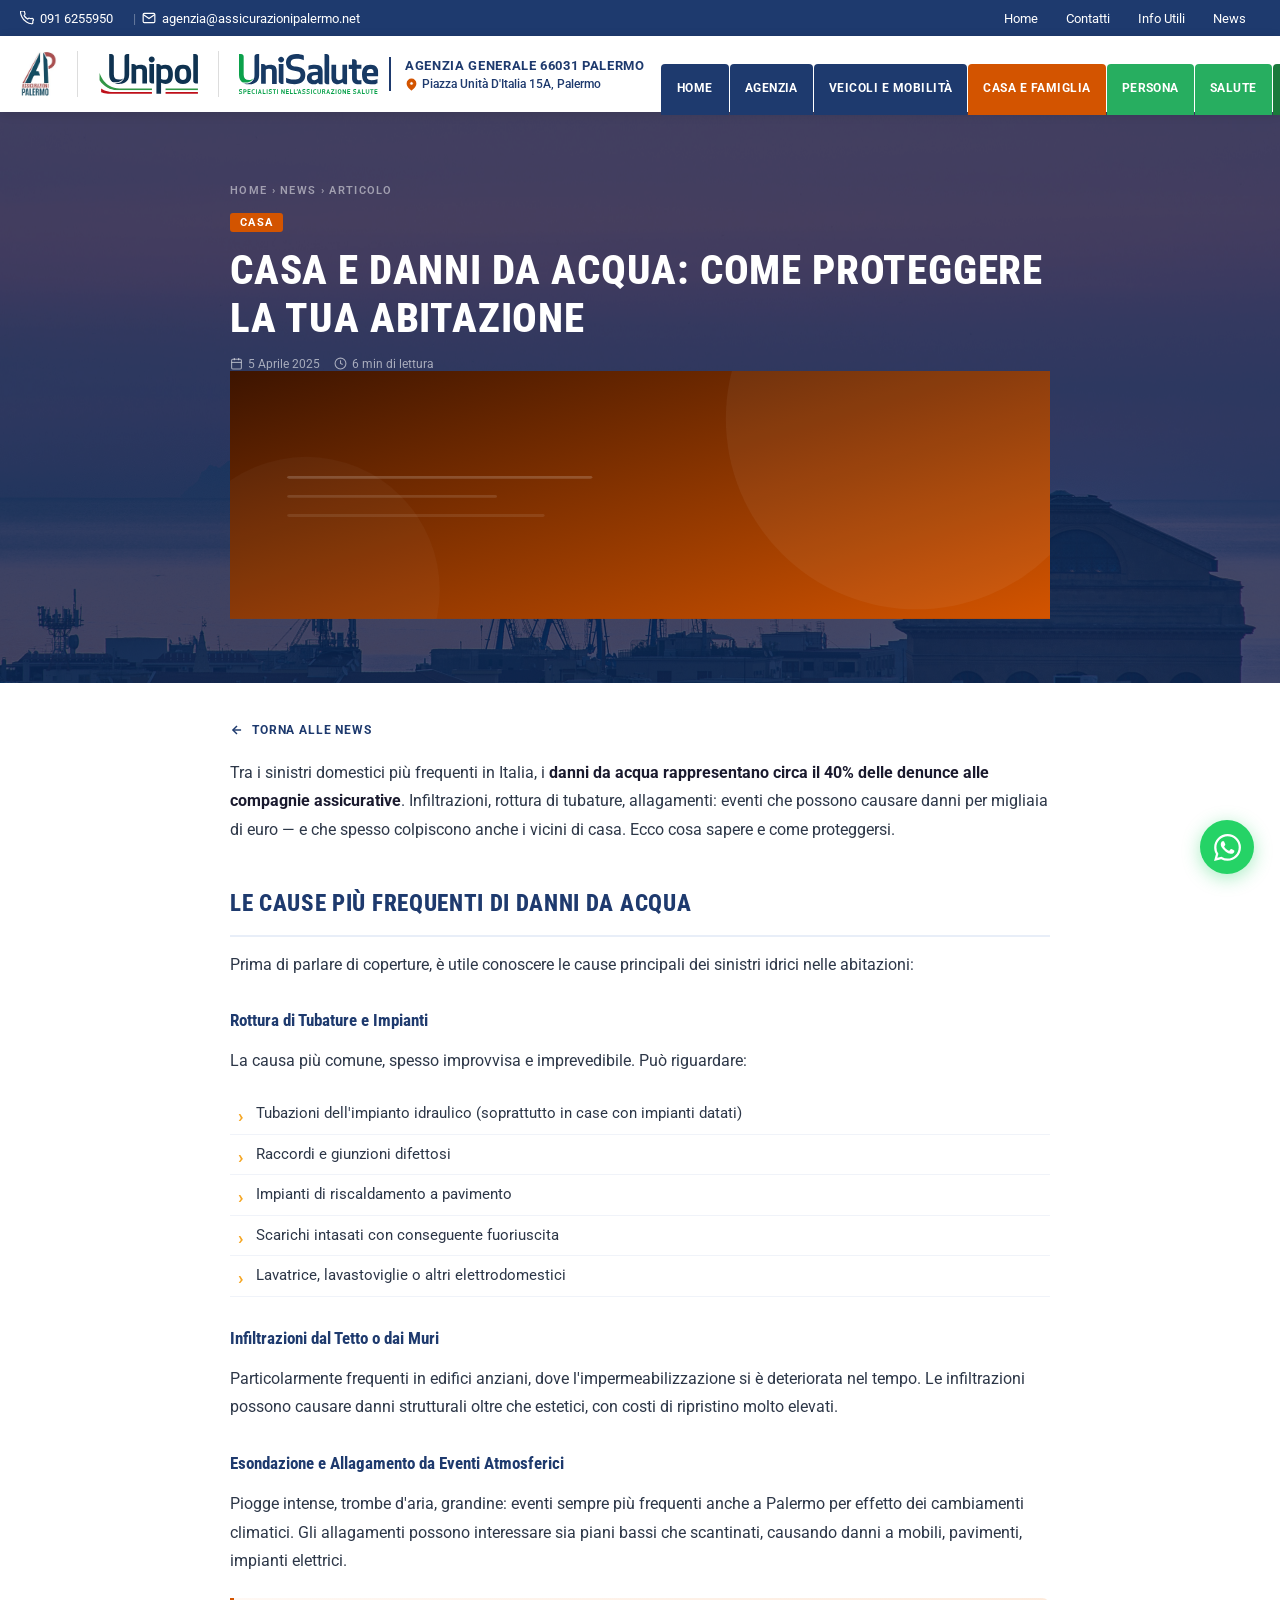
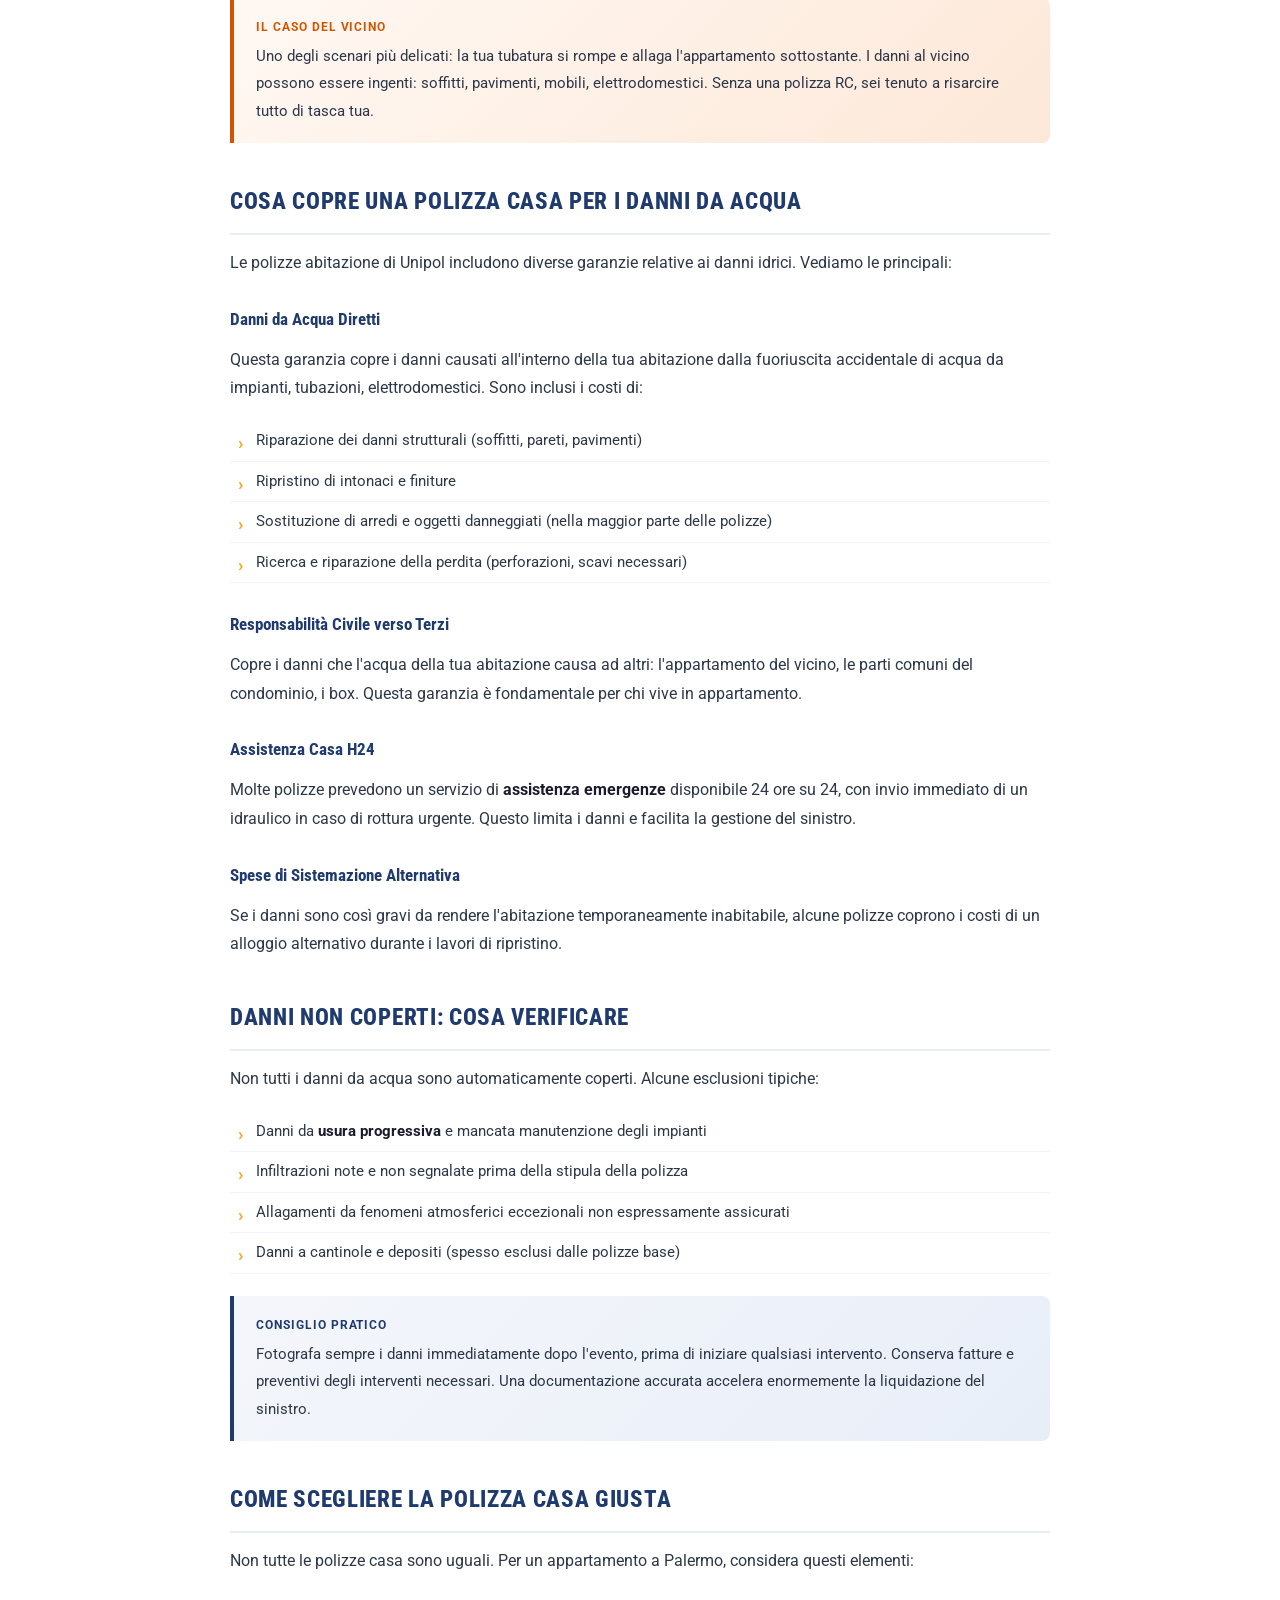
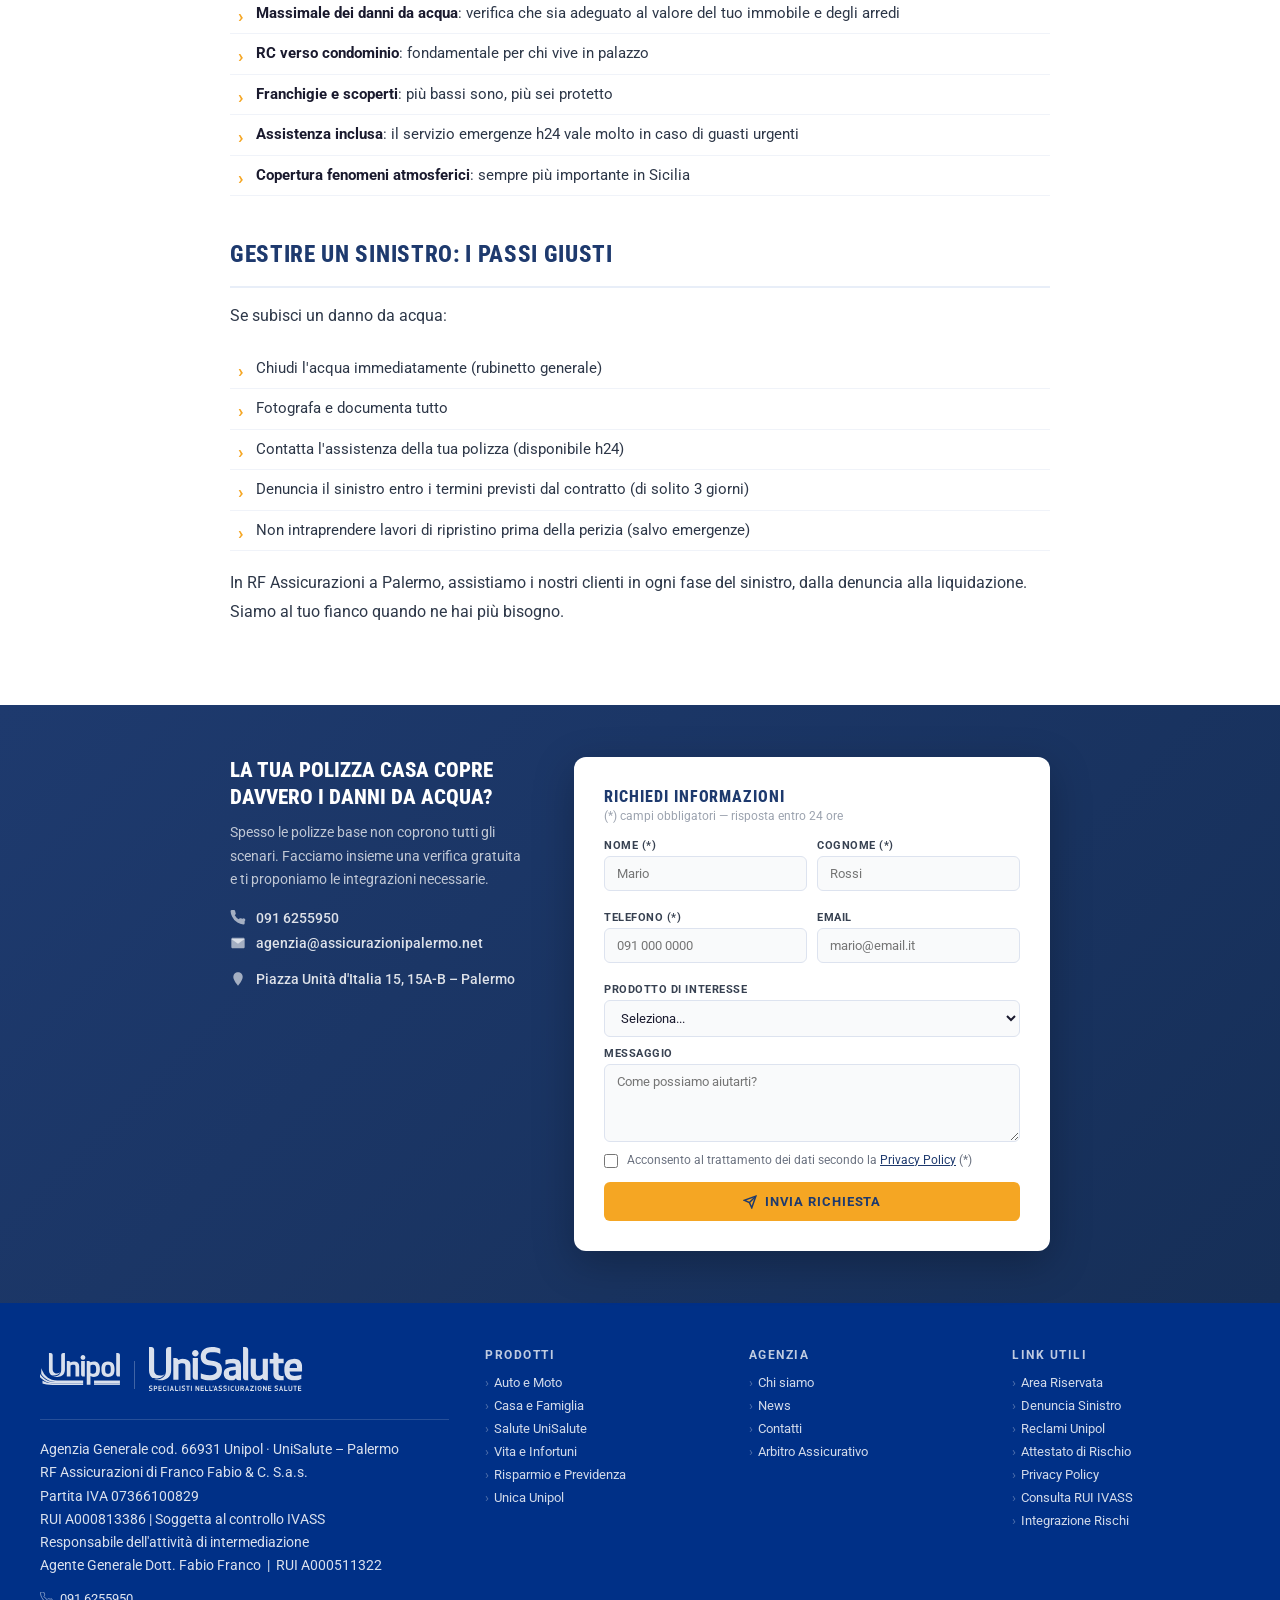
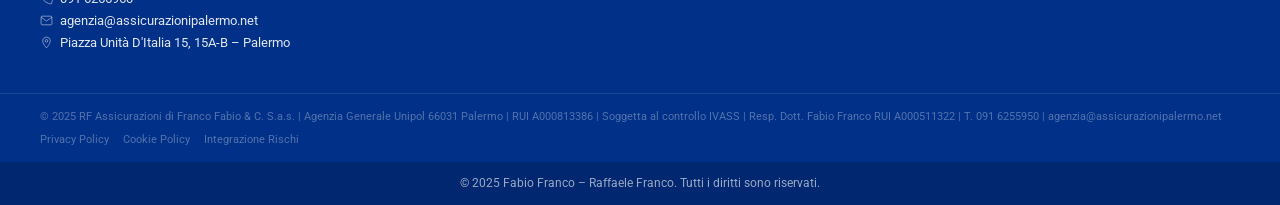
==== commit 77d63dcc: "Add files via upload" ====
--- a/news-casa-acqua.html
+++ b/news-casa-acqua.html
@@ -4,122 +4,29 @@
 
 <meta charset="UTF-8">
 <meta name="viewport" content="width=device-width, initial-scale=1.0">
-<title>Danni da Acqua in Casa: Polizza Abitazione Unipol | RF Assicurazioni Palermo</title>
-<meta name="description" content="Infiltrazioni, rottura tubature, allagamenti: come proteggersi con la polizza casa Unipol. Guida pratica di RF Assicurazioni Palermo.">
-<link rel="canonical" href="https://assicurazionipalermo.net/news-casa-acqua.html">
-<meta property="og:type" content="article">
-<meta property="og:title" content="Danni da Acqua in Casa: Polizza Abitazione Unipol | RF Assicurazioni Palermo">
-<meta property="og:description" content="Infiltrazioni, rottura tubature, allagamenti: come proteggersi con la polizza casa Unipol. Guida pratica di RF Assicurazioni Palermo.">
-<meta property="og:url" content="https://assicurazionipalermo.net/news-casa-acqua.html">
-<meta property="og:image" content="https://assicurazionipalermo.net/assets/images/blog/casa%201.png">
-<meta property="og:image:width" content="1200">
-<meta property="og:image:height" content="630">
-<meta property="og:locale" content="it_IT">
-<meta property="og:site_name" content="RF Assicurazioni Palermo">
-<meta property="article:published_time" content="2026-04-01T08:00:00+01:00">
-<meta property="article:section" content="Casa">
-<meta name="twitter:card" content="summary_large_image">
-<meta name="twitter:title" content="Danni da Acqua in Casa: Polizza Abitazione Unipol | RF Assicurazioni Palermo">
-<meta name="twitter:description" content="Infiltrazioni, rottura tubature, allagamenti: come proteggersi con la polizza casa Unipol. Guida pratica di RF Assicurazioni Palermo.">
-<meta name="twitter:image" content="https://assicurazionipalermo.net/assets/images/blog/casa%201.png">
-<script type="application/ld+json">
-{
-  "@context":"https://schema.org","@type":"Article",
-  "headline":"Casa e Danni da Acqua: Come Proteggere la Tua Abitazione","description":"Infiltrazioni, rottura tubature, allagamenti: come proteggersi con la polizza casa Unipol. Guida pratica di RF Assicurazioni Palermo.",
-  "image":"https://assicurazionipalermo.net/assets/images/blog/casa%201.png",
-  "datePublished":"2026-04-01T08:00:00+01:00",
-  "dateModified":"2026-04-01T08:00:00+01:00",
-  "author":{"@type":"Organization","name":"RF Assicurazioni Palermo","url":"https://assicurazionipalermo.net"},
-  "publisher":{"@type":"Organization","name":"RF Assicurazioni Palermo","logo":{"@type":"ImageObject","url":"https://assicurazionipalermo.net/assets/images/logo-rf.png"}},
-  "mainEntityOfPage":{"@type":"WebPage","@id":"https://assicurazionipalermo.net/news-casa-acqua.html"}
-}
-</script>
-<script type="application/ld+json">
-{
-  "@context":"https://schema.org","@type":"BreadcrumbList",
-  "itemListElement":[
-    {"@type":"ListItem","position":1,"name":"Home","item":"https://assicurazionipalermo.net/"},
-    {"@type":"ListItem","position":2,"name":"News","item":"https://assicurazionipalermo.net/page-news.html"},
-    {"@type":"ListItem","position":3,"name":"Casa e Danni da Acqua: Come Proteggere la Tua Abitazione","item":"https://assicurazionipalermo.net/news-casa-acqua.html"}
-  ]
-}
-</script>
-<link rel="canonical" href="https://assicurazionipalermo.net/news-casa-acqua.html">
-
-<!-- Open Graph -->
-<meta property="og:type" content="article">
-<meta property="og:title" content="Casa e Danni da Acqua: Come Proteggere la Tua Abitazione | RF Assicurazioni Palermo">
-<meta property="og:description" content="Infiltrazioni, rottura tubature, allagamenti: le polizze casa Unipol e cosa coprono. Guida pratica per scegliere la copertura giusta a Palermo.">
-<meta property="og:url" content="https://assicurazionipalermo.net/news-casa-acqua.html">
-<meta property="og:image" content="https://assicurazionipalermo.net/assets/images/blog/sfondo-news.webp">
-<meta property="og:image:width" content="1200">
-<meta property="og:image:height" content="630">
-<meta property="og:locale" content="it_IT">
-<meta property="og:site_name" content="RF Assicurazioni Palermo">
-<meta property="article:published_time" content="2026-04-01T08:00:00+01:00">
-<meta property="article:author" content="RF Assicurazioni Palermo">
-<meta property="article:section" content="Casa">
-
-<!-- Twitter Card -->
-<meta name="twitter:card" content="summary_large_image">
-<meta name="twitter:title" content="Casa e Danni da Acqua: Come Proteggere la Tua Abitazione | RF Assicurazioni Palermo">
-<meta name="twitter:description" content="Infiltrazioni, rottura tubature, allagamenti: le polizze casa Unipol e cosa coprono. Guida pratica per scegliere la copertura giusta a Palermo.">
-<meta name="twitter:image" content="https://assicurazionipalermo.net/assets/images/blog/sfondo-news.webp">
-
-<!-- Schema.org Article -->
-<script type="application/ld+json">
-{
-  "@context": "https://schema.org",
-  "@type": "Article",
-  "headline": "Casa e Danni da Acqua: Come Proteggere la Tua Abitazione",
-  "description": "Infiltrazioni, rottura tubature, allagamenti: le polizze casa Unipol e cosa coprono. Guida pratica per scegliere la copertura giusta a Palermo.",
-  "image": "https://assicurazionipalermo.net/assets/images/blog/sfondo-news.webp",
-  "datePublished": "2026-04-01T08:00:00+01:00",
-  "dateModified": "2026-04-01T08:00:00+01:00",
-  "author": {
-    "@type": "Organization",
-    "name": "RF Assicurazioni Palermo",
-    "url": "https://assicurazionipalermo.net"
-  },
-  "publisher": {
-    "@type": "Organization",
-    "name": "RF Assicurazioni Palermo",
-    "logo": {
-      "@type": "ImageObject",
-      "url": "https://assicurazionipalermo.net/assets/images/logo-rf.png"
-    }
-  },
-  "mainEntityOfPage": {
-    "@type": "WebPage",
-    "@id": "https://assicurazionipalermo.net/news-casa-acqua.html"
-  }
-}
-</script>
+<title>Casa e Danni da Acqua: Come Proteggere la Tua Abitazione | RF Assicurazioni Palermo</title>
+<meta name="description" content="Guida completa ai danni da acqua in casa: cause, coperture assicurative, cosa fare in caso di sinistro. Polizze casa Unipol a Palermo.">
 <link href="https://fonts.googleapis.com/css2?family=Roboto:wght@300;400;500;700&family=Roboto+Condensed:wght@700&display=swap" rel="stylesheet">
 <link rel="stylesheet" href="assets/css/style.css">
 
 <style>
 /* ══ ARTICLE PAGE ═══════════════════════════════════════════════════════════ */
 .art-hero{
-  background:url('assets/images/blog/sfondo%20news.jpg') center/cover no-repeat;
-  position:relative;padding:52px 0 40px;overflow:hidden;
+  background:url('assets/images/blog/sfondo%20news.jpg') center 30%/cover no-repeat;
+  position:relative;min-height:340px;padding:72px 0 60px;overflow:hidden;display:flex;align-items:center;
 }
-.art-hero::after{content:'';position:absolute;inset:0;background:rgba(11,42,91,.78);z-index:0}
-.art-hero-in{max-width:900px;margin:0 auto;padding:0 40px;position:relative;z-index:1}
-.art-breadcrumb{font-size:.68rem;font-weight:600;color:rgba(255,255,255,.5);text-transform:uppercase;letter-spacing:.12em;margin-bottom:12px}
+.art-hero::after{content:'';position:absolute;inset:0;background:rgba(11,42,91,.72);z-index:0}
+.art-hero-in{max-width:900px;margin:0 auto;padding:0 40px;position:relative;z-index:1;width:100%}
+.art-breadcrumb{font-size:.68rem;font-weight:600;color:rgba(255,255,255,.5);text-transform:uppercase;letter-spacing:.12em;margin-bottom:14px}
 .art-breadcrumb a{color:rgba(255,255,255,.5);text-decoration:none}
 .art-breadcrumb a:hover{color:#f5a623}
-.art-cat{display:inline-block;font-size:.66rem;font-weight:700;text-transform:uppercase;letter-spacing:.12em;color:#fff;border-radius:3px;padding:3px 10px;margin-bottom:12px}
-.art-hero h1{font-family:'Roboto Condensed',sans-serif;font-size:clamp(1.5rem,3vw,2.4rem);font-weight:800;color:#fff;line-height:1.18;margin-bottom:12px;text-transform:uppercase;letter-spacing:.02em;text-align:left}
+.art-cat{display:inline-block;font-size:.66rem;font-weight:700;text-transform:uppercase;letter-spacing:.12em;color:#fff;border-radius:3px;padding:3px 10px;margin-bottom:14px}
+.art-hero h1{font-family:'Roboto Condensed',sans-serif;font-size:clamp(1.6rem,3.2vw,2.6rem);font-weight:800;color:#fff;line-height:1.18;margin-bottom:14px;text-transform:uppercase;letter-spacing:.02em;text-align:left}
 .art-meta{display:flex;align-items:center;gap:14px;font-size:.73rem;color:rgba(255,255,255,.58)}
 .art-meta span{display:flex;align-items:center;gap:5px}
-
-/* Article main image – BELOW hero, OUTSIDE hero section */
-.art-main-img{max-width:900px;margin:-1px auto 0;padding:0 40px;background:#fff}
-.art-main-img-inner{border-radius:0 0 10px 10px;overflow:hidden;box-shadow:0 8px 32px rgba(0,0,0,.15);line-height:0;margin-bottom:0}
-.art-main-img img{width:100%;height:auto;max-height:420px;object-fit:cover;display:block}
-
-/* Article layout */
+.art-main-img{max-width:760px;margin:36px auto;padding:0;background:transparent}
+.art-main-img-inner{border-radius:10px;overflow:hidden;box-shadow:0 6px 28px rgba(0,0,0,.14);line-height:0}
+.art-main-img img{width:100%;height:auto;max-height:400px;object-fit:cover;display:block;border-radius:10px}
 .art-layout{max-width:900px;margin:0 auto;padding:40px 40px 60px}
 .art-body{font-size:.97rem;color:#2d3748;line-height:1.85;font-family:'Roboto',sans-serif}
 .art-body h2{font-family:'Roboto Condensed',sans-serif;font-size:1.42rem;font-weight:800;color:#1e3a6e;text-transform:uppercase;letter-spacing:.03em;margin:38px 0 14px;padding-bottom:10px;border-bottom:2px solid #e8eef8}
@@ -131,20 +38,14 @@
 .art-body ul li::before{content:'›';position:absolute;left:8px;color:#f5a623;font-weight:700;font-size:1.1rem}
 .art-body ol{counter-reset:ol}
 .art-body ol li::before{counter-increment:ol;content:counter(ol)'.';position:absolute;left:0;color:#1e3a6e;font-weight:700}
-
-/* Inline image inside body */
-.art-img-inline{margin:28px 0;border-radius:10px;overflow:hidden;box-shadow:0 4px 18px rgba(0,0,0,.1);line-height:0}
-.art-img-inline img{width:100%;height:auto;max-height:340px;object-fit:cover;display:block;border-radius:10px}
-
-/* Callout */
+.art-img-inline{max-width:680px;margin:36px auto;border-radius:10px;overflow:hidden;box-shadow:0 4px 18px rgba(0,0,0,.1);line-height:0;display:block}
+.art-img-inline img{width:100%;height:auto;max-height:320px;object-fit:cover;display:block;border-radius:10px}
 .art-callout{background:linear-gradient(135deg,#f4f6fb,#e8eef8);border-left:4px solid #1e3a6e;border-radius:0 8px 8px 0;padding:18px 22px;margin:22px 0;font-size:.92rem}
 .art-callout strong{display:block;color:#1e3a6e;font-size:.75rem;text-transform:uppercase;letter-spacing:.08em;margin-bottom:5px}
 .art-callout.orange{background:linear-gradient(135deg,#fff8f3,#fde8d8);border-color:#d35400}
 .art-callout.orange strong{color:#d35400}
 .art-callout.green{background:linear-gradient(135deg,#f0faf5,#d4f0e3);border-color:#27ae60}
 .art-callout.green strong{color:#27ae60}
-
-/* CTA section */
 .art-cta-section{background:linear-gradient(135deg,#1e3a6e,#162f58);padding:52px 0}
 .art-cta-in{max-width:900px;margin:0 auto;padding:0 40px}
 .art-cta-grid{display:grid;grid-template-columns:1fr 1.1fr;gap:44px;align-items:start}
@@ -172,19 +73,21 @@
 .art-back{display:flex;align-items:center;gap:8px;font-size:.77rem;font-weight:700;color:#1e3a6e;text-decoration:none;text-transform:uppercase;letter-spacing:.07em;margin-bottom:22px;transition:color .15s}
 .art-back:hover{color:#f5a623}
 .art-back svg{stroke:currentColor;fill:none;width:14px;height:14px}
-
 @media(max-width:768px){
-  .art-hero-in,.art-layout,.art-cta-in,.art-main-img{padding-left:18px;padding-right:18px}
-  .art-hero{padding:34px 0 28px}
-  .art-layout{padding-top:26px;padding-bottom:44px}
+  .art-hero-in,.art-layout,.art-cta-in{padding-left:18px;padding-right:18px}
+  .art-hero{padding:48px 0 40px;min-height:260px}
+  .art-layout{padding-top:28px;padding-bottom:44px}
   .art-cta-grid{grid-template-columns:1fr}
   .af-row{grid-template-columns:1fr}
   .art-form-box{padding:20px 14px}
-  .art-main-img img{max-height:220px}
+  .art-main-img{margin:24px 18px;max-width:calc(100% - 36px)}
+  .art-main-img img{max-height:240px}
+  .art-img-inline{margin:24px 18px;max-width:calc(100% - 36px)}
+  .art-img-inline img{max-height:220px}
 }
 @media(max-width:480px){
   .art-hero h1{font-size:1.3rem}
-  .art-main-img img{max-height:170px}
+  .art-hero{min-height:220px;padding:36px 0 30px}
 }
 </style>
 </head>
@@ -321,17 +224,25 @@
     <span class="art-cat" style="background:#d35400">Casa</span>
     <h1>Casa e Danni da Acqua: Come Proteggere la Tua Abitazione</h1>
     <div class="art-meta">
-      <span><svg viewBox="0 0 24 24" width="13" height="13" fill="none" stroke="currentColor" stroke-width="2"><rect x="3" y="4" width="18" height="18" rx="2"/><line x1="16" y1="2" x2="16" y2="6"/><line x1="8" y1="2" x2="8" y2="6"/><line x1="3" y1="10" x2="21" y2="10"/></svg>1 Aprile 2026</span>
+      <span><svg viewBox="0 0 24 24" width="13" height="13" fill="none" stroke="currentColor" stroke-width="2"><rect x="3" y="4" width="18" height="18" rx="2"/><line x1="16" y1="2" x2="16" y2="6"/><line x1="8" y1="2" x2="8" y2="6"/><line x1="3" y1="10" x2="21" y2="10"/></svg>5 Aprile 2025</span>
       <span><svg viewBox="0 0 24 24" width="13" height="13" fill="none" stroke="currentColor" stroke-width="2"><circle cx="12" cy="12" r="10"/><polyline points="12 6 12 12 16 14"/></svg>6 min di lettura</span>
     </div>
-    
+    <div class="art-hero-img">
+<svg viewBox="0 0 860 260" xmlns="http://www.w3.org/2000/svg">
+  <defs><linearGradient id="hgnews" x1="0" y1="0" x2="1" y2="1">
+    <stop offset="0%" stop-color="#3d1400"/>
+    <stop offset="100%" stop-color="#d35400"/>
+  </linearGradient></defs>
+  <rect width="860" height="260" fill="url(#hgnews)"/>
+  <circle cx="720" cy="50" r="200" fill="rgba(255,255,255,0.05)"/>
+  <circle cx="80" cy="230" r="140" fill="rgba(255,255,255,0.03)"/>
+  <rect x="60" y="110" width="320" height="3" rx="2" fill="rgba(255,255,255,0.18)"/>
+  <rect x="60" y="130" width="220" height="3" rx="2" fill="rgba(255,255,255,0.12)"/>
+  <rect x="60" y="150" width="270" height="3" rx="2" fill="rgba(255,255,255,0.09)"/>
+</svg>
+</div>
   </div>
 </section>
-<div class="art-main-img">
-  <div class="art-main-img-inner">
-    <img src="assets/images/blog/casa%201.png" alt="Danni da acqua in casa – polizza abitazione Unipol Palermo" loading="eager" width="860" height="420">
-  </div>
-</div>
 <div class="art-layout">
   <a href="page-news.html" class="art-back"><svg viewBox="0 0 24 24" stroke-width="2.5"><line x1="19" y1="12" x2="5" y2="12"/><polyline points="12 19 5 12 12 5"/></svg>Torna alle News</a>
   <div class="art-body">
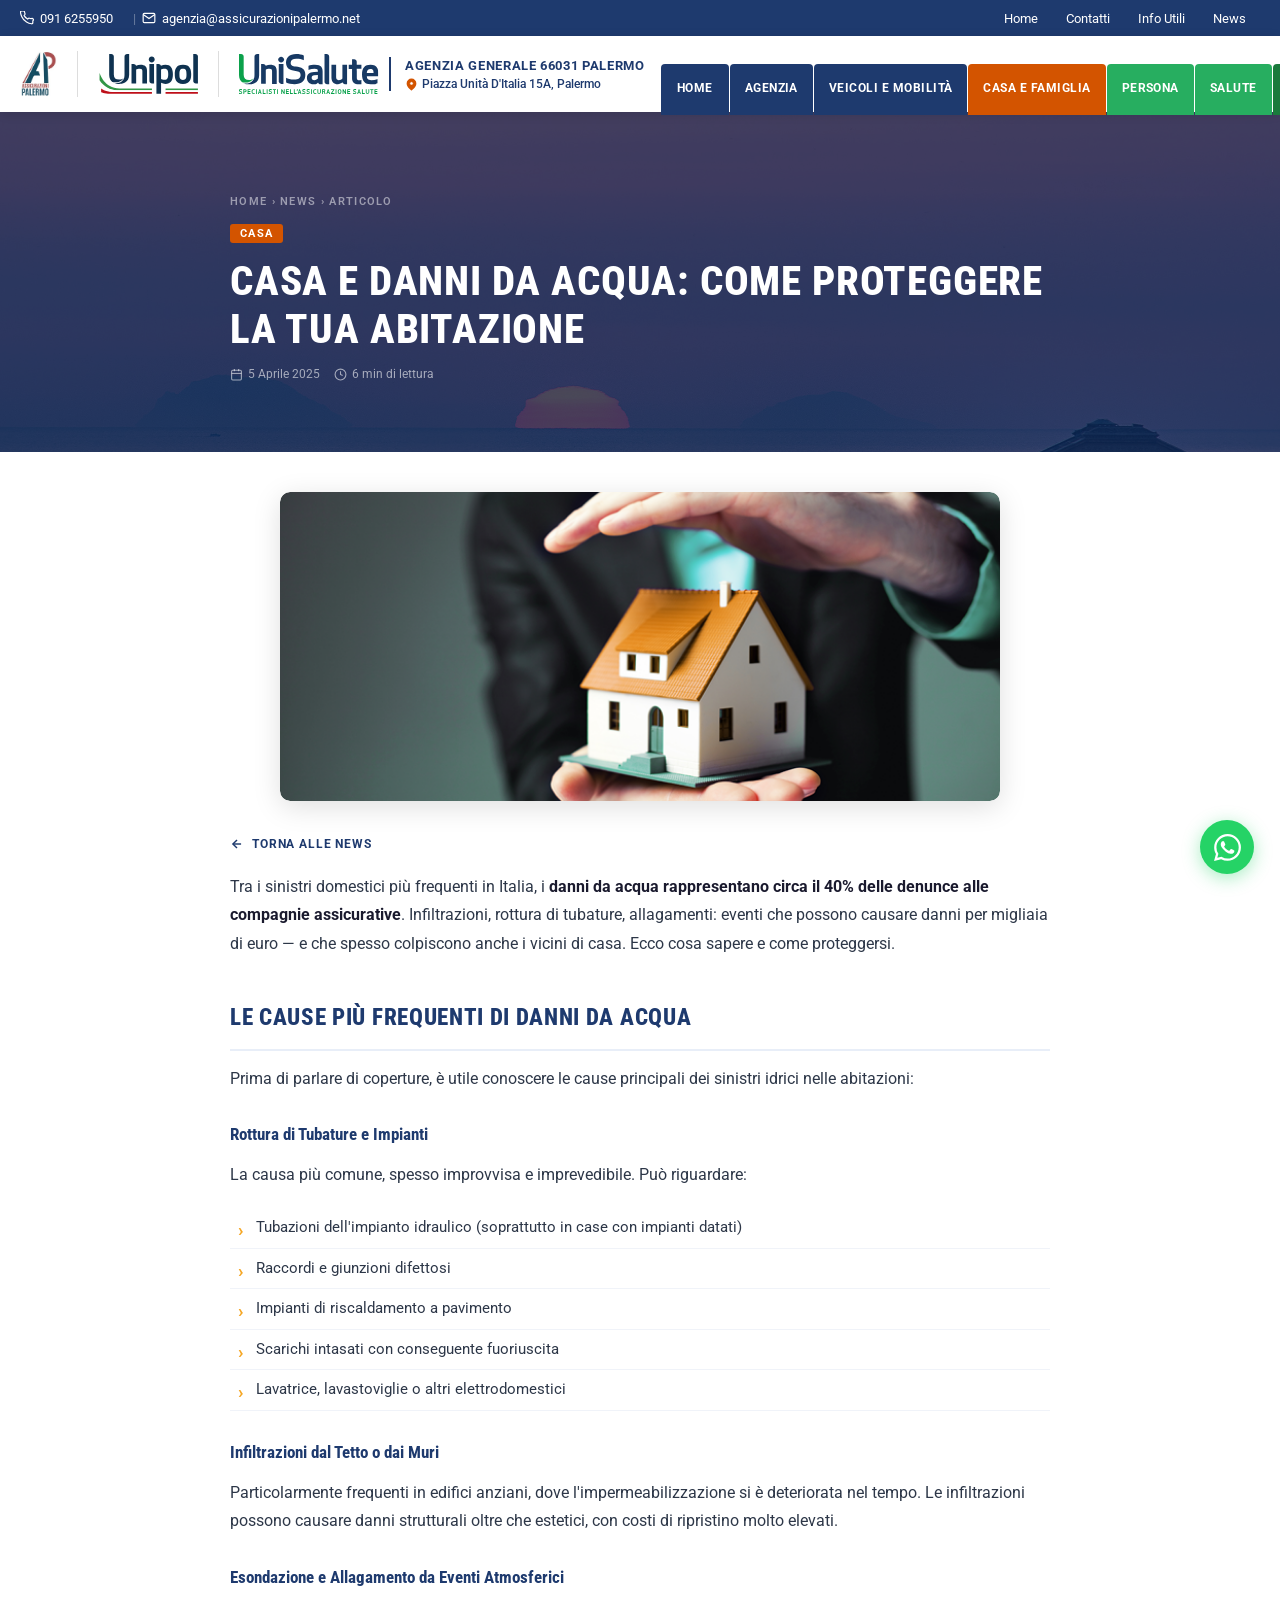
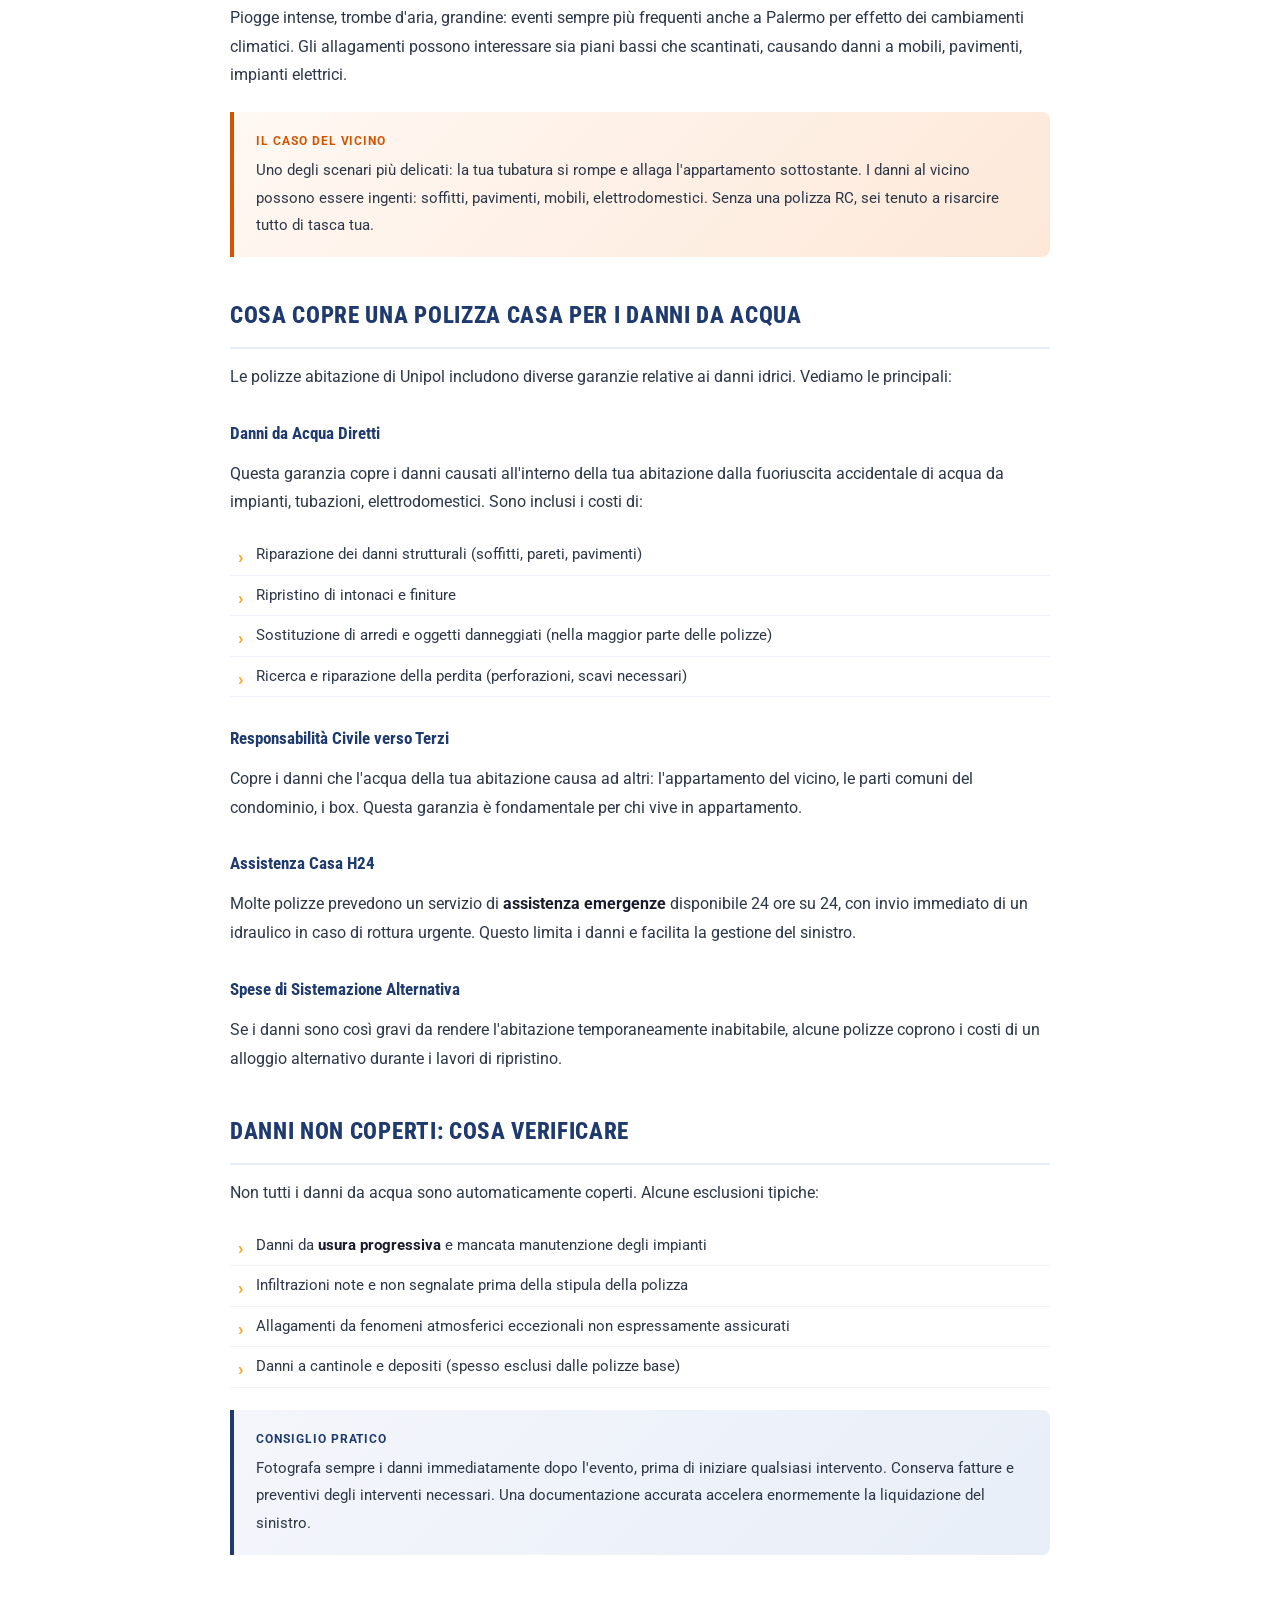
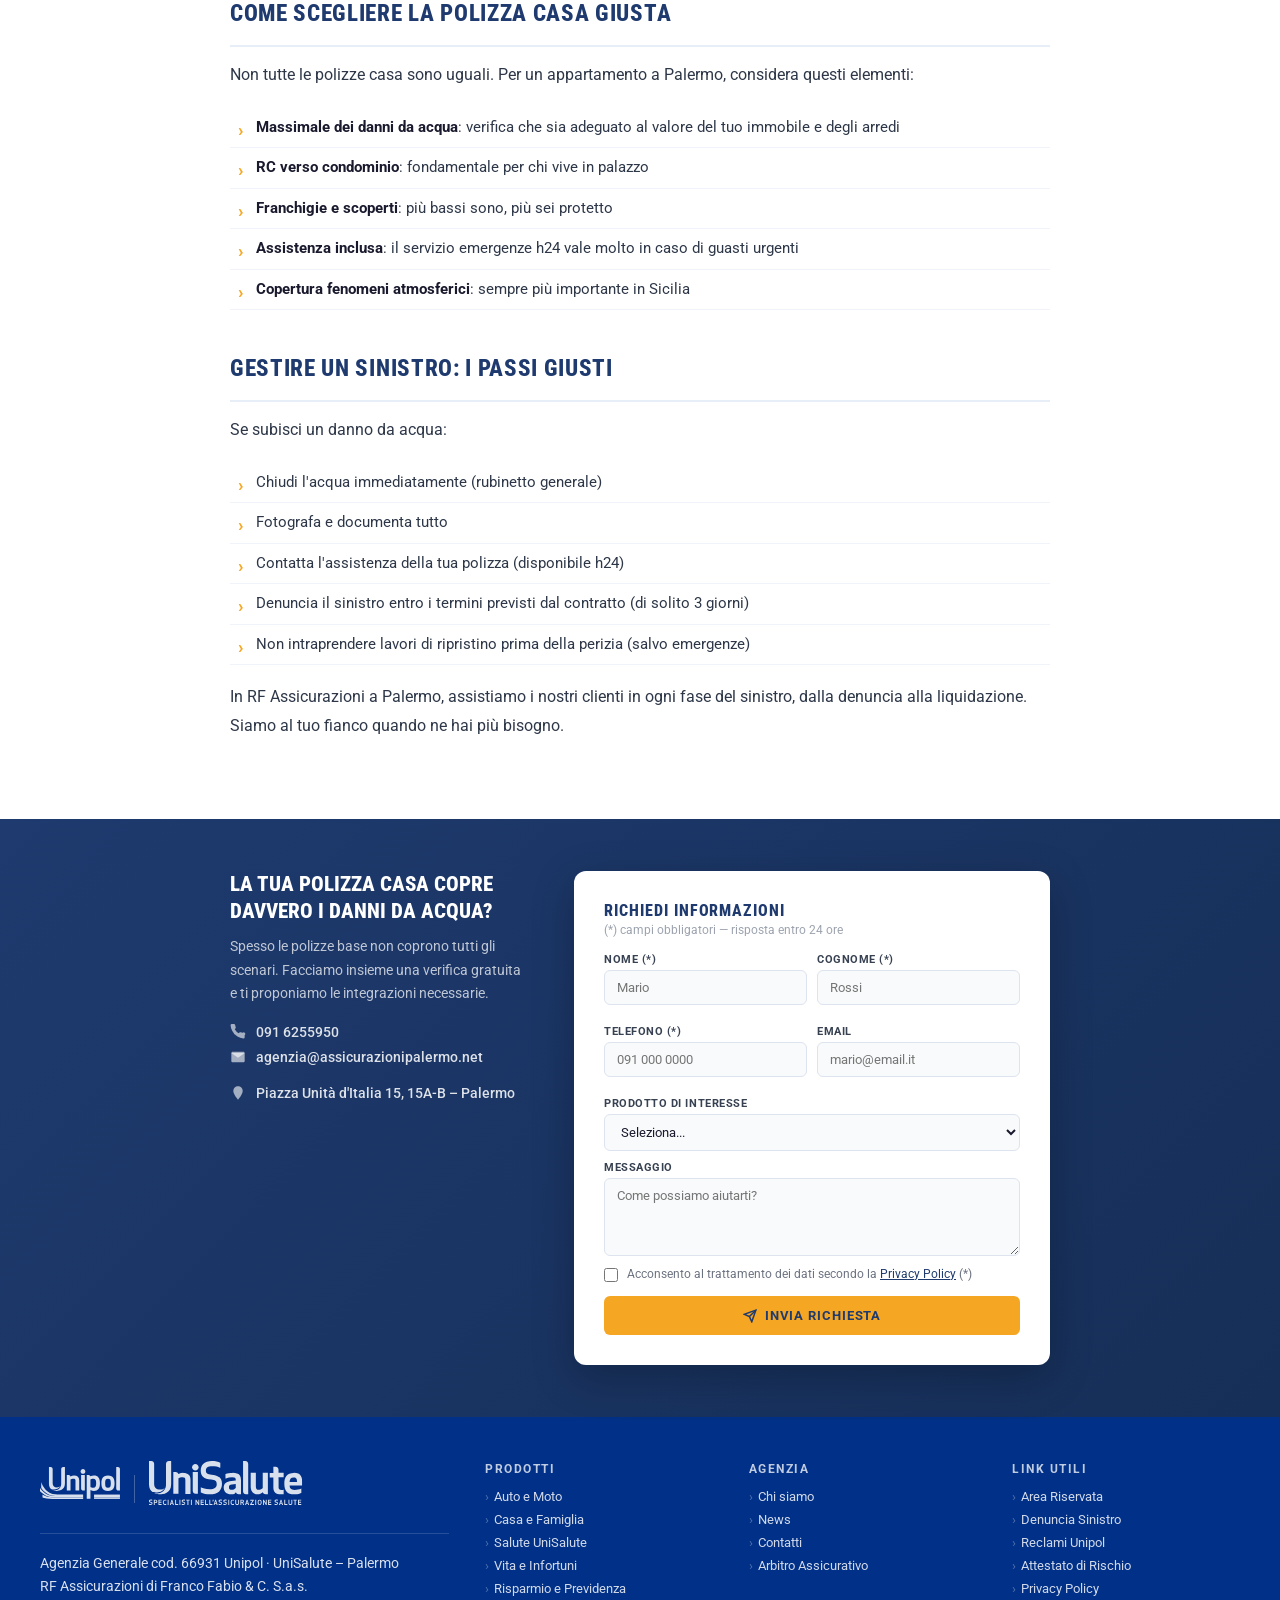
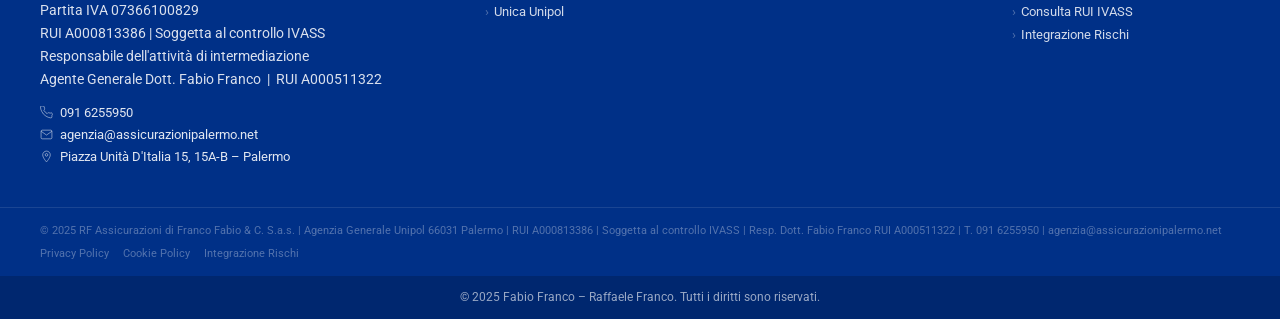
==== commit fe13c820: "Add files via upload" ====
--- a/news-casa-acqua.html
+++ b/news-casa-acqua.html
@@ -11,25 +11,76 @@
 
 <style>
 /* ══ ARTICLE PAGE ═══════════════════════════════════════════════════════════ */
+
+/* HERO: sfondo news, solo titolo/breadcrumb/meta, NO immagine dentro */
 .art-hero{
-  background:url('assets/images/blog/sfondo%20news.jpg') center 30%/cover no-repeat;
-  position:relative;min-height:340px;padding:72px 0 60px;overflow:hidden;display:flex;align-items:center;
-}
-.art-hero::after{content:'';position:absolute;inset:0;background:rgba(11,42,91,.72);z-index:0}
-.art-hero-in{max-width:900px;margin:0 auto;padding:0 40px;position:relative;z-index:1;width:100%}
-.art-breadcrumb{font-size:.68rem;font-weight:600;color:rgba(255,255,255,.5);text-transform:uppercase;letter-spacing:.12em;margin-bottom:14px}
+  background:url('assets/images/blog/sfondo news.jpg') center 35%/110% auto no-repeat;
+  position:relative;
+  min-height:340px;
+  padding:72px 0 60px;
+  overflow:hidden;
+  display:flex;
+  align-items:center;
+}
+.art-hero::after{
+  content:'';position:absolute;inset:0;
+  background:rgba(11,42,91,.74);
+  z-index:0;
+}
+.art-hero-in{
+  max-width:900px;margin:0 auto;padding:0 40px;
+  position:relative;z-index:1;width:100%;
+}
+.art-breadcrumb{
+  font-size:.68rem;font-weight:600;
+  color:rgba(255,255,255,.5);text-transform:uppercase;
+  letter-spacing:.12em;margin-bottom:14px;
+}
 .art-breadcrumb a{color:rgba(255,255,255,.5);text-decoration:none}
 .art-breadcrumb a:hover{color:#f5a623}
-.art-cat{display:inline-block;font-size:.66rem;font-weight:700;text-transform:uppercase;letter-spacing:.12em;color:#fff;border-radius:3px;padding:3px 10px;margin-bottom:14px}
-.art-hero h1{font-family:'Roboto Condensed',sans-serif;font-size:clamp(1.6rem,3.2vw,2.6rem);font-weight:800;color:#fff;line-height:1.18;margin-bottom:14px;text-transform:uppercase;letter-spacing:.02em;text-align:left}
-.art-meta{display:flex;align-items:center;gap:14px;font-size:.73rem;color:rgba(255,255,255,.58)}
+.art-cat{
+  display:inline-block;font-size:.66rem;font-weight:700;
+  text-transform:uppercase;letter-spacing:.12em;
+  color:#fff;border-radius:3px;padding:3px 10px;margin-bottom:14px;
+}
+.art-hero h1{
+  font-family:'Roboto Condensed',sans-serif;
+  font-size:clamp(1.6rem,3.2vw,2.6rem);font-weight:800;
+  color:#fff;line-height:1.18;margin-bottom:14px;
+  text-transform:uppercase;letter-spacing:.02em;text-align:left;
+}
+.art-meta{
+  display:flex;align-items:center;gap:14px;
+  font-size:.73rem;color:rgba(255,255,255,.58);
+}
 .art-meta span{display:flex;align-items:center;gap:5px}
-.art-main-img{max-width:760px;margin:36px auto;padding:0;background:transparent}
-.art-main-img-inner{border-radius:10px;overflow:hidden;box-shadow:0 6px 28px rgba(0,0,0,.14);line-height:0}
-.art-main-img img{width:100%;height:auto;max-height:400px;object-fit:cover;display:block;border-radius:10px}
-.art-layout{max-width:900px;margin:0 auto;padding:40px 40px 60px}
+
+/* IMMAGINE ARTICOLO: separata dall'hero, sotto di essa */
+.art-main-img{
+  max-width:800px;
+  margin:40px auto 0;
+  padding:0 40px;
+  background:transparent;
+}
+.art-main-img-inner{
+  border-radius:10px;overflow:hidden;
+  box-shadow:0 6px 28px rgba(0,0,0,.13);
+  line-height:0;
+}
+.art-main-img img{
+  width:100%;height:auto;
+  max-height:420px;object-fit:cover;
+  display:block;border-radius:10px;
+}
+
+/* Layout articolo */
+.art-layout{max-width:900px;margin:0 auto;padding:36px 40px 60px}
 .art-body{font-size:.97rem;color:#2d3748;line-height:1.85;font-family:'Roboto',sans-serif}
-.art-body h2{font-family:'Roboto Condensed',sans-serif;font-size:1.42rem;font-weight:800;color:#1e3a6e;text-transform:uppercase;letter-spacing:.03em;margin:38px 0 14px;padding-bottom:10px;border-bottom:2px solid #e8eef8}
+.art-body h2{
+  font-family:'Roboto Condensed',sans-serif;font-size:1.42rem;font-weight:800;
+  color:#1e3a6e;text-transform:uppercase;letter-spacing:.03em;
+  margin:38px 0 14px;padding-bottom:10px;border-bottom:2px solid #e8eef8;
+}
 .art-body h3{font-family:'Roboto Condensed',sans-serif;font-size:1.08rem;font-weight:700;color:#1e3a6e;margin:26px 0 10px}
 .art-body p{margin-bottom:18px}
 .art-body strong{color:#1a1a2e;font-weight:700}
@@ -38,14 +89,28 @@
 .art-body ul li::before{content:'›';position:absolute;left:8px;color:#f5a623;font-weight:700;font-size:1.1rem}
 .art-body ol{counter-reset:ol}
 .art-body ol li::before{counter-increment:ol;content:counter(ol)'.';position:absolute;left:0;color:#1e3a6e;font-weight:700}
-.art-img-inline{max-width:680px;margin:36px auto;border-radius:10px;overflow:hidden;box-shadow:0 4px 18px rgba(0,0,0,.1);line-height:0;display:block}
-.art-img-inline img{width:100%;height:auto;max-height:320px;object-fit:cover;display:block;border-radius:10px}
+
+/* Immagine inline nel corpo: magazine style */
+.art-img-inline{
+  max-width:680px;margin:36px auto;
+  border-radius:10px;overflow:hidden;
+  box-shadow:0 4px 18px rgba(0,0,0,.1);
+  line-height:0;display:block;
+}
+.art-img-inline img{
+  width:100%;height:auto;max-height:320px;
+  object-fit:cover;display:block;border-radius:10px;
+}
+
+/* Callout */
 .art-callout{background:linear-gradient(135deg,#f4f6fb,#e8eef8);border-left:4px solid #1e3a6e;border-radius:0 8px 8px 0;padding:18px 22px;margin:22px 0;font-size:.92rem}
 .art-callout strong{display:block;color:#1e3a6e;font-size:.75rem;text-transform:uppercase;letter-spacing:.08em;margin-bottom:5px}
 .art-callout.orange{background:linear-gradient(135deg,#fff8f3,#fde8d8);border-color:#d35400}
 .art-callout.orange strong{color:#d35400}
 .art-callout.green{background:linear-gradient(135deg,#f0faf5,#d4f0e3);border-color:#27ae60}
 .art-callout.green strong{color:#27ae60}
+
+/* CTA section */
 .art-cta-section{background:linear-gradient(135deg,#1e3a6e,#162f58);padding:52px 0}
 .art-cta-in{max-width:900px;margin:0 auto;padding:0 40px}
 .art-cta-grid{display:grid;grid-template-columns:1fr 1.1fr;gap:44px;align-items:start}
@@ -73,21 +138,22 @@
 .art-back{display:flex;align-items:center;gap:8px;font-size:.77rem;font-weight:700;color:#1e3a6e;text-decoration:none;text-transform:uppercase;letter-spacing:.07em;margin-bottom:22px;transition:color .15s}
 .art-back:hover{color:#f5a623}
 .art-back svg{stroke:currentColor;fill:none;width:14px;height:14px}
+
 @media(max-width:768px){
-  .art-hero-in,.art-layout,.art-cta-in{padding-left:18px;padding-right:18px}
-  .art-hero{padding:48px 0 40px;min-height:260px}
-  .art-layout{padding-top:28px;padding-bottom:44px}
+  .art-hero-in,.art-layout,.art-cta-in,.art-main-img{padding-left:18px;padding-right:18px}
+  .art-hero{padding:48px 0 40px;min-height:260px;background-size:cover}
+  .art-layout{padding-top:24px;padding-bottom:44px}
   .art-cta-grid{grid-template-columns:1fr}
   .af-row{grid-template-columns:1fr}
   .art-form-box{padding:20px 14px}
-  .art-main-img{margin:24px 18px;max-width:calc(100% - 36px)}
-  .art-main-img img{max-height:240px}
-  .art-img-inline{margin:24px 18px;max-width:calc(100% - 36px)}
-  .art-img-inline img{max-height:220px}
+  .art-main-img{margin:28px auto 0;padding:0 18px}
+  .art-main-img img{max-height:220px}
+  .art-img-inline{margin:24px auto}
+  .art-img-inline img{max-height:200px}
 }
 @media(max-width:480px){
   .art-hero h1{font-size:1.3rem}
-  .art-hero{min-height:220px;padding:36px 0 30px}
+  .art-hero{min-height:210px;padding:36px 0 28px}
 }
 </style>
 </head>
@@ -227,22 +293,13 @@
       <span><svg viewBox="0 0 24 24" width="13" height="13" fill="none" stroke="currentColor" stroke-width="2"><rect x="3" y="4" width="18" height="18" rx="2"/><line x1="16" y1="2" x2="16" y2="6"/><line x1="8" y1="2" x2="8" y2="6"/><line x1="3" y1="10" x2="21" y2="10"/></svg>5 Aprile 2025</span>
       <span><svg viewBox="0 0 24 24" width="13" height="13" fill="none" stroke="currentColor" stroke-width="2"><circle cx="12" cy="12" r="10"/><polyline points="12 6 12 12 16 14"/></svg>6 min di lettura</span>
     </div>
-    <div class="art-hero-img">
-<svg viewBox="0 0 860 260" xmlns="http://www.w3.org/2000/svg">
-  <defs><linearGradient id="hgnews" x1="0" y1="0" x2="1" y2="1">
-    <stop offset="0%" stop-color="#3d1400"/>
-    <stop offset="100%" stop-color="#d35400"/>
-  </linearGradient></defs>
-  <rect width="860" height="260" fill="url(#hgnews)"/>
-  <circle cx="720" cy="50" r="200" fill="rgba(255,255,255,0.05)"/>
-  <circle cx="80" cy="230" r="140" fill="rgba(255,255,255,0.03)"/>
-  <rect x="60" y="110" width="320" height="3" rx="2" fill="rgba(255,255,255,0.18)"/>
-  <rect x="60" y="130" width="220" height="3" rx="2" fill="rgba(255,255,255,0.12)"/>
-  <rect x="60" y="150" width="270" height="3" rx="2" fill="rgba(255,255,255,0.09)"/>
-</svg>
-</div>
   </div>
 </section>
+<div class="art-main-img">
+  <div class="art-main-img-inner">
+    <img src="assets/images/blog/casa 1.png" alt="Danni da acqua in casa – polizza abitazione Unipol Palermo" loading="eager" width="800" height="420">
+  </div>
+</div>
 <div class="art-layout">
   <a href="page-news.html" class="art-back"><svg viewBox="0 0 24 24" stroke-width="2.5"><line x1="19" y1="12" x2="5" y2="12"/><polyline points="12 19 5 12 12 5"/></svg>Torna alle News</a>
   <div class="art-body">
